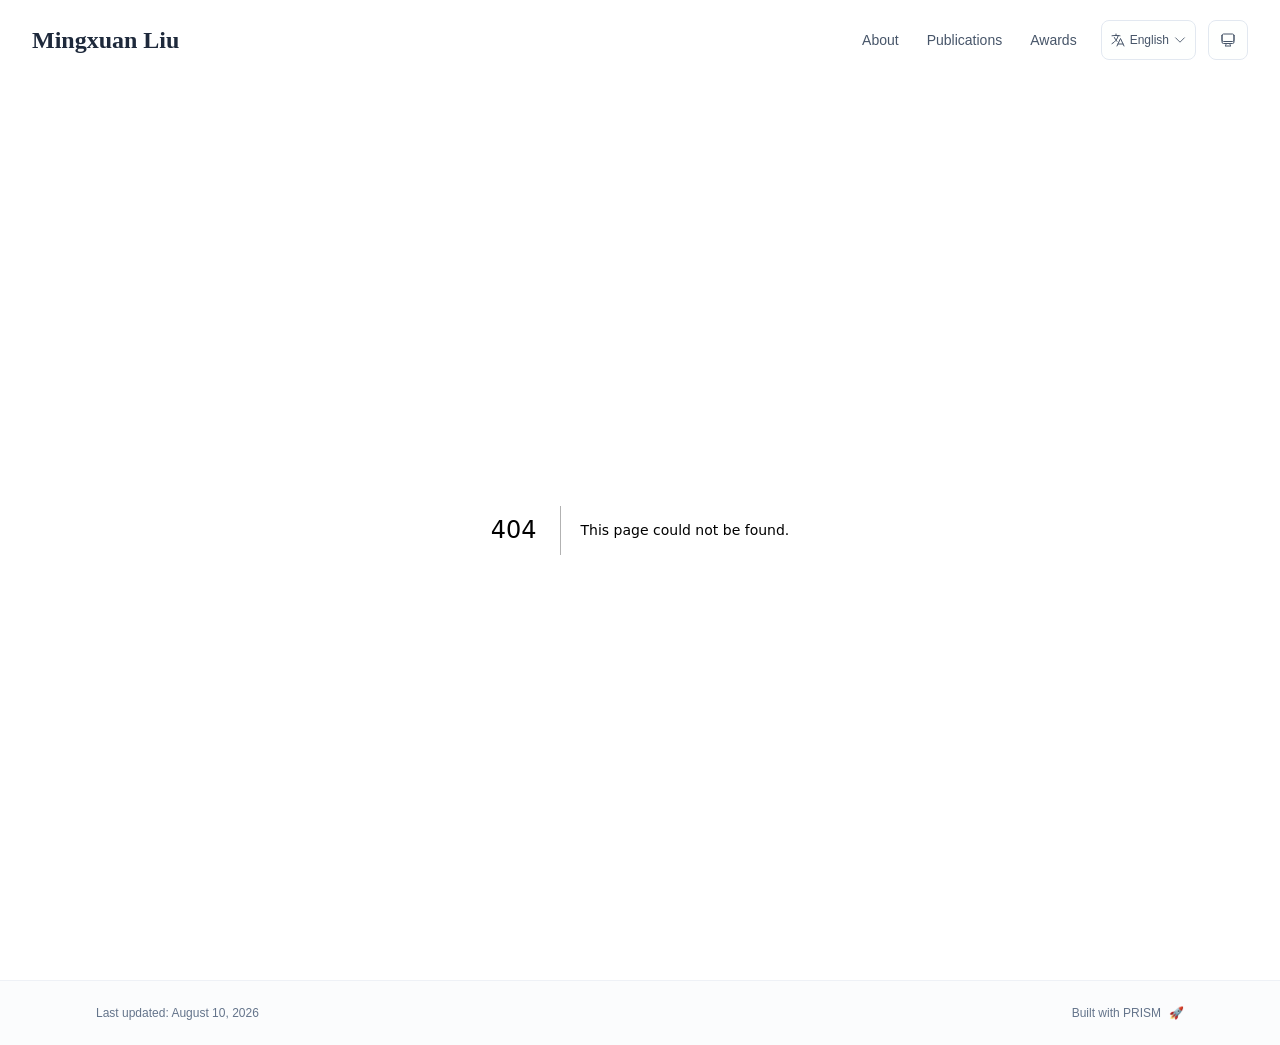
==== 404/index.html @ 42fde7b9 "Refine selected publication dates" ====
<!DOCTYPE html><html lang="en" class="scroll-smooth"><head><meta charSet="utf-8"/><meta name="viewport" content="width=device-width, initial-scale=1"/><link rel="stylesheet" href="/_next/static/css/08f35fa63c8dd630.css" data-precedence="next"/><link rel="preload" as="script" fetchPriority="low" href="/_next/static/chunks/webpack-af78f5c2c11af041.js"/><script src="/_next/static/chunks/4bd1b696-70b6d399998de86a.js" async=""></script><script src="/_next/static/chunks/684-5aaa8290a129f299.js" async=""></script><script src="/_next/static/chunks/main-app-d7116f31b9a9098e.js" async=""></script><script src="/_next/static/chunks/461-a9a5d7b05a71d978.js" async=""></script><script src="/_next/static/chunks/874-6cc630662f3664af.js" async=""></script><script src="/_next/static/chunks/291-e39730cc9327e39b.js" async=""></script><script src="/_next/static/chunks/app/layout-7481d956c9ba28b5.js" async=""></script><meta name="robots" content="noindex"/><title>404: This page could not be found.</title><link rel="icon" href="/favicon.svg" type="image/svg+xml"/><link rel="dns-prefetch" href="https://jialeliu.com"/><link rel="preconnect" href="https://jialeliu.com" crossorigin=""/><link rel="preload" as="font" type="font/woff2" href="https://jialeliu.com/fonts/georgiab.woff2" crossorigin=""/><script>
              try {
                const theme = localStorage.getItem('theme-storage');
                const parsed = theme ? JSON.parse(theme) : null;
                const setting = parsed?.state?.theme || 'system';
                const prefersDark = typeof window !== 'undefined' && window.matchMedia && window.matchMedia('(prefers-color-scheme: dark)').matches;
                const effective = setting === 'dark' ? 'dark' : (setting === 'light' ? 'light' : (prefersDark ? 'dark' : 'light'));
                var root = document.documentElement;
                root.classList.add(effective);
                root.setAttribute('data-theme', effective);
              } catch (e) {
                var root = document.documentElement;
                root.classList.add('light');
                root.setAttribute('data-theme', 'light');
              }
            </script><script>
    try {
      const cfg = {"enabled":true,"locales":["zh","en"],"defaultLocale":"en","mode":"auto","fixedLocale":"en","persist":true,"switcher":true,"labels":{"zh":"中文","en":"English"}};
      const storageKey = 'locale-storage';
      const normalize = (value) => typeof value === 'string' ? value.trim().replace('_', '-').toLowerCase() : '';
      const matchLocale = (candidate) => {
        const normalized = normalize(candidate);
        if (!normalized) return null;
        if (cfg.locales.includes(normalized)) return normalized;
        const language = normalized.split('-')[0];
        if (cfg.locales.includes(language)) return language;
        return null;
      };

      let resolved = null;

      if (cfg.persist) {
        resolved = matchLocale(localStorage.getItem(storageKey));
      }

      if (!resolved) {
        if (cfg.mode === 'fixed') {
          resolved = cfg.fixedLocale;
        } else {
          resolved = matchLocale(navigator.language);
        }
      }

      if (!resolved) {
        resolved = cfg.defaultLocale;
      }

      const root = document.documentElement;
      root.lang = resolved;
      root.setAttribute('data-locale', resolved);

      if (cfg.persist) {
        localStorage.setItem(storageKey, resolved);
      }
    } catch (e) {
      const root = document.documentElement;
      root.lang = 'en';
      root.setAttribute('data-locale', 'en');
    }
  </script><title>Mingxuan Liu</title><meta name="description" content="Personal academic homepage of Mingxuan Liu."/><meta name="author" content="Mingxuan Liu"/><meta name="keywords" content="Mingxuan Liu,Undergraduate,Robotics,Research,Zhejiang Normal University"/><meta name="creator" content="Mingxuan Liu"/><meta name="publisher" content="Mingxuan Liu"/><meta property="og:title" content="Mingxuan Liu"/><meta property="og:description" content="Personal academic homepage of Mingxuan Liu."/><meta property="og:site_name" content="Mingxuan Liu&#x27;s Academic Website"/><meta property="og:locale" content="en_US"/><meta property="og:type" content="website"/><meta name="twitter:card" content="summary"/><meta name="twitter:title" content="Mingxuan Liu"/><meta name="twitter:description" content="Personal academic homepage of Mingxuan Liu."/><link rel="icon" href="/favicon.svg"/><script>document.querySelectorAll('body link[rel="icon"], body link[rel="apple-touch-icon"]').forEach(el => document.head.appendChild(el))</script><script src="/_next/static/chunks/polyfills-42372ed130431b0a.js" noModule=""></script></head><body class="font-sans antialiased"><div style="visibility:hidden"><nav class="fixed top-0 left-0 right-0 z-50" data-headlessui-state=""><div class="transition-all duration-300 ease-out bg-transparent" style="transform:translateY(-100px)"><div class="max-w-7xl mx-auto px-4 sm:px-6 lg:px-8"><div class="flex justify-between items-center h-16 lg:h-20"><div class="flex-shrink-0" tabindex="0"><a class="text-xl lg:text-2xl font-serif font-semibold text-primary hover:text-accent transition-colors duration-200" href="/">Mingxuan Liu</a></div><div class="hidden lg:block"><div class="ml-10 flex items-center space-x-3"><div class="relative flex items-baseline space-x-1"><a data-nav-href="/" class="relative px-3 py-2 text-sm font-medium rounded-lg transition-colors duration-150 text-neutral-600" href="/">About</a><a data-nav-href="/publications" class="relative px-3 py-2 text-sm font-medium rounded-lg transition-colors duration-150 text-neutral-600" href="/publications/">Publications</a><a data-nav-href="/awards" class="relative px-3 py-2 text-sm font-medium rounded-lg transition-colors duration-150 text-neutral-600" href="/awards/">Awards</a></div><div class="flex items-center justify-center w-14 h-10 rounded-lg border border-neutral-200 dark:border-[rgba(148,163,184,0.24)] bg-background dark:bg-neutral-800"><div class="w-6 h-4 rounded bg-neutral-300 animate-pulse"></div></div><div class="flex items-center justify-center w-10 h-10 rounded-lg border border-neutral-200 dark:border-[rgba(148,163,184,0.24)] bg-background dark:bg-neutral-800"><div class="w-4 h-4 rounded-full bg-neutral-300 animate-pulse"></div></div></div></div><div class="lg:hidden flex items-center space-x-2"><div class="flex items-center justify-center w-14 h-10 rounded-lg border border-neutral-200 dark:border-[rgba(148,163,184,0.24)] bg-background dark:bg-neutral-800"><div class="w-6 h-4 rounded bg-neutral-300 animate-pulse"></div></div><div class="flex items-center justify-center w-10 h-10 rounded-lg border border-neutral-200 dark:border-[rgba(148,163,184,0.24)] bg-background dark:bg-neutral-800"><div class="w-4 h-4 rounded-full bg-neutral-300 animate-pulse"></div></div><button class="inline-flex items-center justify-center p-2 rounded-md text-neutral-600 hover:text-primary hover:bg-neutral-100 dark:hover:bg-neutral-800 focus:outline-none focus:ring-2 focus:ring-inset focus:ring-accent transition-colors duration-200" id="headlessui-disclosure-button-«R7pdb»" type="button" aria-expanded="false" data-headlessui-state=""><span class="sr-only">Open main menu</span><div><svg xmlns="http://www.w3.org/2000/svg" fill="none" viewBox="0 0 24 24" stroke-width="1.5" stroke="currentColor" aria-hidden="true" data-slot="icon" class="block h-6 w-6"><path stroke-linecap="round" stroke-linejoin="round" d="M3.75 6.75h16.5M3.75 12h16.5m-16.5 5.25h16.5"></path></svg></div></button></div></div></div></div></nav><main class="min-h-screen pt-16 lg:pt-20"><div style="font-family:system-ui,&quot;Segoe UI&quot;,Roboto,Helvetica,Arial,sans-serif,&quot;Apple Color Emoji&quot;,&quot;Segoe UI Emoji&quot;;height:100vh;text-align:center;display:flex;flex-direction:column;align-items:center;justify-content:center"><div><style>body{color:#000;background:#fff;margin:0}.next-error-h1{border-right:1px solid rgba(0,0,0,.3)}@media (prefers-color-scheme:dark){body{color:#fff;background:#000}.next-error-h1{border-right:1px solid rgba(255,255,255,.3)}}</style><h1 class="next-error-h1" style="display:inline-block;margin:0 20px 0 0;padding:0 23px 0 0;font-size:24px;font-weight:500;vertical-align:top;line-height:49px">404</h1><div style="display:inline-block"><h2 style="font-size:14px;font-weight:400;line-height:49px;margin:0">This page could not be found.</h2></div></div></div><!--$--><!--/$--><!--$--><!--/$--></main><footer class="border-t border-neutral-200/50 bg-neutral-50/50 dark:bg-neutral-900/50 dark:border-neutral-700/50"><div class="max-w-6xl mx-auto px-4 sm:px-6 lg:px-8 py-6"><div class="flex flex-col sm:flex-row justify-between items-center gap-2"><p class="text-xs text-neutral-500">Last updated<!-- -->: <!-- -->August 10, 2026</p><p class="text-xs text-neutral-500 flex items-center"><a href="https://github.com/xyjoey/PRISM" target="_blank" rel="noopener noreferrer">Built with PRISM</a><span class="ml-2">🚀</span></p></div></div></footer></div><script src="/_next/static/chunks/webpack-af78f5c2c11af041.js" async=""></script><script>(self.__next_f=self.__next_f||[]).push([0])</script><script>self.__next_f.push([1,"1:\"$Sreact.fragment\"\n3:I[3719,[\"461\",\"static/chunks/461-a9a5d7b05a71d978.js\",\"874\",\"static/chunks/874-6cc630662f3664af.js\",\"291\",\"static/chunks/291-e39730cc9327e39b.js\",\"177\",\"static/chunks/app/layout-7481d956c9ba28b5.js\"],\"ThemeProvider\"]\n4:I[310,[\"461\",\"static/chunks/461-a9a5d7b05a71d978.js\",\"874\",\"static/chunks/874-6cc630662f3664af.js\",\"291\",\"static/chunks/291-e39730cc9327e39b.js\",\"177\",\"static/chunks/app/layout-7481d956c9ba28b5.js\"],\"LocaleProvider\"]\n5:I[4574,[\"461\",\"static/chunks/461-a9a5d7b05a71d978.js\",\"874\",\"static/chunks/874-6cc630662f3664af.js\",\"291\",\"static/chunks/291-e39730cc9327e39b.js\",\"177\",\"static/chunks/app/layout-7481d956c9ba28b5.js\"],\"default\"]\n6:I[7555,[],\"\"]\n7:I[1295,[],\"\"]\n8:I[2548,[\"461\",\"static/chunks/461-a9a5d7b05a71d978.js\",\"874\",\"static/chunks/874-6cc630662f3664af.js\",\"291\",\"static/chunks/291-e39730cc9327e39b.js\",\"177\",\"static/chunks/app/layout-7481d956c9ba28b5.js\"],\"default\"]\n9:I[9665,[],\"MetadataBoundary\"]\nb:I[9665,[],\"OutletBoundary\"]\ne:I[4911,[],\"AsyncMetadataOutlet\"]\n10:I[9665,[],\"ViewportBoundary\"]\n12:I[6614,[],\"\"]\n:HL[\"/_next/static/css/08f35fa63c8dd630.css\",\"style\"]\n2:T590,\n    try {\n      const cfg = {\"enabled\":true,\"locales\":[\"zh\",\"en\"],\"defaultLocale\":\"en\",\"mode\":\"auto\",\"fixedLocale\":\"en\",\"persist\":true,\"switcher\":true,\"labels\":{\"zh\":\"中文\",\"en\":\"English\"}};\n      const storageKey = 'locale-storage';\n      const normalize = (value) =\u003e typeof value === 'string' ? value.trim().replace('_', '-').toLowerCase() : '';\n      const matchLocale = (candidate) =\u003e {\n        const normalized = normalize(candidate);\n        if (!normalized) return null;\n        if (cfg.locales.includes(normalized)) return normalized;\n        const language = normalized.split('-')[0];\n        if (cfg.locales.includes(language)) return language;\n        return null;\n      };\n\n      let resolved = null;\n\n      if (cfg.persist) {\n        resolved = matchLocale(localStorage.getItem(storageKey));\n      }\n\n      if (!resolved) {\n        if (cfg.mode === 'fixed') {\n          resolved = cfg.fixedLocale;\n        }"])</script><script>self.__next_f.push([1," else {\n          resolved = matchLocale(navigator.language);\n        }\n      }\n\n      if (!resolved) {\n        resolved = cfg.defaultLocale;\n      }\n\n      const root = document.documentElement;\n      root.lang = resolved;\n      root.setAttribute('data-locale', resolved);\n\n      if (cfg.persist) {\n        localStorage.setItem(storageKey, resolved);\n      }\n    } catch (e) {\n      const root = document.documentElement;\n      root.lang = 'en';\n      root.setAttribute('data-locale', 'en');\n    }\n  "])</script><script>self.__next_f.push([1,"0:{\"P\":null,\"b\":\"MAxUgCPkG2vwRhtcfDXqU\",\"p\":\"\",\"c\":[\"\",\"_not-found\",\"\"],\"i\":false,\"f\":[[[\"\",{\"children\":[\"/_not-found\",{\"children\":[\"__PAGE__\",{}]}]},\"$undefined\",\"$undefined\",true],[\"\",[\"$\",\"$1\",\"c\",{\"children\":[[[\"$\",\"link\",\"0\",{\"rel\":\"stylesheet\",\"href\":\"/_next/static/css/08f35fa63c8dd630.css\",\"precedence\":\"next\",\"crossOrigin\":\"$undefined\",\"nonce\":\"$undefined\"}]],[\"$\",\"html\",null,{\"lang\":\"en\",\"className\":\"scroll-smooth\",\"suppressHydrationWarning\":true,\"children\":[[\"$\",\"head\",null,{\"children\":[[\"$\",\"link\",null,{\"rel\":\"icon\",\"href\":\"/favicon.svg\",\"type\":\"image/svg+xml\"}],[\"$\",\"link\",null,{\"rel\":\"dns-prefetch\",\"href\":\"https://jialeliu.com\"}],[\"$\",\"link\",null,{\"rel\":\"preconnect\",\"href\":\"https://jialeliu.com\",\"crossOrigin\":\"\"}],[\"$\",\"link\",null,{\"rel\":\"preload\",\"as\":\"font\",\"type\":\"font/woff2\",\"href\":\"https://jialeliu.com/fonts/georgiab.woff2\",\"crossOrigin\":\"\"}],[\"$\",\"script\",null,{\"dangerouslySetInnerHTML\":{\"__html\":\"\\n              try {\\n                const theme = localStorage.getItem('theme-storage');\\n                const parsed = theme ? JSON.parse(theme) : null;\\n                const setting = parsed?.state?.theme || 'system';\\n                const prefersDark = typeof window !== 'undefined' \u0026\u0026 window.matchMedia \u0026\u0026 window.matchMedia('(prefers-color-scheme: dark)').matches;\\n                const effective = setting === 'dark' ? 'dark' : (setting === 'light' ? 'light' : (prefersDark ? 'dark' : 'light'));\\n                var root = document.documentElement;\\n                root.classList.add(effective);\\n                root.setAttribute('data-theme', effective);\\n              } catch (e) {\\n                var root = document.documentElement;\\n                root.classList.add('light');\\n                root.setAttribute('data-theme', 'light');\\n              }\\n            \"}}],[\"$\",\"script\",null,{\"dangerouslySetInnerHTML\":{\"__html\":\"$2\"}}]]}],[\"$\",\"body\",null,{\"className\":\"font-sans antialiased\",\"children\":[\"$\",\"$L3\",null,{\"children\":[\"$\",\"$L4\",null,{\"config\":{\"enabled\":true,\"locales\":[\"zh\",\"en\"],\"defaultLocale\":\"en\",\"mode\":\"auto\",\"fixedLocale\":\"en\",\"persist\":true,\"switcher\":true,\"labels\":{\"zh\":\"中文\",\"en\":\"English\"}},\"children\":[[\"$\",\"$L5\",null,{\"items\":[{\"title\":\"About\",\"type\":\"page\",\"target\":\"about\",\"href\":\"/\"},{\"title\":\"Publications\",\"type\":\"page\",\"target\":\"publications\",\"href\":\"/publications\"},{\"title\":\"Awards\",\"type\":\"page\",\"target\":\"awards\",\"href\":\"/awards\"}],\"siteTitle\":\"Mingxuan Liu\",\"enableOnePageMode\":false,\"i18n\":\"$0:f:0:1:1:props:children:1:props:children:1:props:children:props:children:props:config\",\"itemsByLocale\":{\"zh\":[{\"title\":\"关于我\",\"type\":\"page\",\"target\":\"about\",\"href\":\"/\"},{\"title\":\"论文\",\"type\":\"page\",\"target\":\"publications\",\"href\":\"/publications\"},{\"title\":\"奖项\",\"type\":\"page\",\"target\":\"awards\",\"href\":\"/awards\"}],\"en\":[{\"title\":\"About\",\"type\":\"page\",\"target\":\"about\",\"href\":\"/\"},{\"title\":\"Publications\",\"type\":\"page\",\"target\":\"publications\",\"href\":\"/publications\"},{\"title\":\"Awards\",\"type\":\"page\",\"target\":\"awards\",\"href\":\"/awards\"}]},\"siteTitleByLocale\":{\"zh\":\"刘铭轩\",\"en\":\"Mingxuan Liu\"}}],[\"$\",\"main\",null,{\"className\":\"min-h-screen pt-16 lg:pt-20\",\"children\":[\"$\",\"$L6\",null,{\"parallelRouterKey\":\"children\",\"error\":\"$undefined\",\"errorStyles\":\"$undefined\",\"errorScripts\":\"$undefined\",\"template\":[\"$\",\"$L7\",null,{}],\"templateStyles\":\"$undefined\",\"templateScripts\":\"$undefined\",\"notFound\":[[[\"$\",\"title\",null,{\"children\":\"404: This page could not be found.\"}],[\"$\",\"div\",null,{\"style\":{\"fontFamily\":\"system-ui,\\\"Segoe UI\\\",Roboto,Helvetica,Arial,sans-serif,\\\"Apple Color Emoji\\\",\\\"Segoe UI Emoji\\\"\",\"height\":\"100vh\",\"textAlign\":\"center\",\"display\":\"flex\",\"flexDirection\":\"column\",\"alignItems\":\"center\",\"justifyContent\":\"center\"},\"children\":[\"$\",\"div\",null,{\"children\":[[\"$\",\"style\",null,{\"dangerouslySetInnerHTML\":{\"__html\":\"body{color:#000;background:#fff;margin:0}.next-error-h1{border-right:1px solid rgba(0,0,0,.3)}@media (prefers-color-scheme:dark){body{color:#fff;background:#000}.next-error-h1{border-right:1px solid rgba(255,255,255,.3)}}\"}}],[\"$\",\"h1\",null,{\"className\":\"next-error-h1\",\"style\":{\"display\":\"inline-block\",\"margin\":\"0 20px 0 0\",\"padding\":\"0 23px 0 0\",\"fontSize\":24,\"fontWeight\":500,\"verticalAlign\":\"top\",\"lineHeight\":\"49px\"},\"children\":404}],[\"$\",\"div\",null,{\"style\":{\"display\":\"inline-block\"},\"children\":[\"$\",\"h2\",null,{\"style\":{\"fontSize\":14,\"fontWeight\":400,\"lineHeight\":\"49px\",\"margin\":0},\"children\":\"This page could not be found.\"}]}]]}]}]],[]],\"forbidden\":\"$undefined\",\"unauthorized\":\"$undefined\"}]}],[\"$\",\"$L8\",null,{\"lastUpdated\":\"August 10, 2026\",\"lastUpdatedByLocale\":{\"zh\":\"2026年8月10日\",\"en\":\"August 10, 2026\"},\"defaultLocale\":\"en\"}]]}]}]}]]}]]}],{\"children\":[\"/_not-found\",[\"$\",\"$1\",\"c\",{\"children\":[null,[\"$\",\"$L6\",null,{\"parallelRouterKey\":\"children\",\"error\":\"$undefined\",\"errorStyles\":\"$undefined\",\"errorScripts\":\"$undefined\",\"template\":[\"$\",\"$L7\",null,{}],\"templateStyles\":\"$undefined\",\"templateScripts\":\"$undefined\",\"notFound\":\"$undefined\",\"forbidden\":\"$undefined\",\"unauthorized\":\"$undefined\"}]]}],{\"children\":[\"__PAGE__\",[\"$\",\"$1\",\"c\",{\"children\":[[[\"$\",\"title\",null,{\"children\":\"404: This page could not be found.\"}],[\"$\",\"div\",null,{\"style\":\"$0:f:0:1:1:props:children:1:props:children:1:props:children:props:children:props:children:1:props:children:props:notFound:0:1:props:style\",\"children\":[\"$\",\"div\",null,{\"children\":[[\"$\",\"style\",null,{\"dangerouslySetInnerHTML\":{\"__html\":\"body{color:#000;background:#fff;margin:0}.next-error-h1{border-right:1px solid rgba(0,0,0,.3)}@media (prefers-color-scheme:dark){body{color:#fff;background:#000}.next-error-h1{border-right:1px solid rgba(255,255,255,.3)}}\"}}],[\"$\",\"h1\",null,{\"className\":\"next-error-h1\",\"style\":\"$0:f:0:1:1:props:children:1:props:children:1:props:children:props:children:props:children:1:props:children:props:notFound:0:1:props:children:props:children:1:props:style\",\"children\":404}],[\"$\",\"div\",null,{\"style\":\"$0:f:0:1:1:props:children:1:props:children:1:props:children:props:children:props:children:1:props:children:props:notFound:0:1:props:children:props:children:2:props:style\",\"children\":[\"$\",\"h2\",null,{\"style\":\"$0:f:0:1:1:props:children:1:props:children:1:props:children:props:children:props:children:1:props:children:props:notFound:0:1:props:children:props:children:2:props:children:props:style\",\"children\":\"This page could not be found.\"}]}]]}]}]],[\"$\",\"$L9\",null,{\"children\":\"$La\"}],null,[\"$\",\"$Lb\",null,{\"children\":[\"$Lc\",\"$Ld\",[\"$\",\"$Le\",null,{\"promise\":\"$@f\"}]]}]]}],{},null,false]},null,false]},null,false],[\"$\",\"$1\",\"h\",{\"children\":[[\"$\",\"meta\",null,{\"name\":\"robots\",\"content\":\"noindex\"}],[\"$\",\"$1\",\"4JYt5AILRlTGgVULa08CL\",{\"children\":[[\"$\",\"$L10\",null,{\"children\":\"$L11\"}],null]}],null]}],false]],\"m\":\"$undefined\",\"G\":[\"$12\",\"$undefined\"],\"s\":false,\"S\":true}\n"])</script><script>self.__next_f.push([1,"13:\"$Sreact.suspense\"\n14:I[4911,[],\"AsyncMetadata\"]\na:[\"$\",\"$13\",null,{\"fallback\":null,\"children\":[\"$\",\"$L14\",null,{\"promise\":\"$@15\"}]}]\n"])</script><script>self.__next_f.push([1,"d:null\n"])</script><script>self.__next_f.push([1,"11:[[\"$\",\"meta\",\"0\",{\"charSet\":\"utf-8\"}],[\"$\",\"meta\",\"1\",{\"name\":\"viewport\",\"content\":\"width=device-width, initial-scale=1\"}]]\nc:null\n"])</script><script>self.__next_f.push([1,"15:{\"metadata\":[[\"$\",\"title\",\"0\",{\"children\":\"Mingxuan Liu\"}],[\"$\",\"meta\",\"1\",{\"name\":\"description\",\"content\":\"Personal academic homepage of Mingxuan Liu.\"}],[\"$\",\"meta\",\"2\",{\"name\":\"author\",\"content\":\"Mingxuan Liu\"}],[\"$\",\"meta\",\"3\",{\"name\":\"keywords\",\"content\":\"Mingxuan Liu,Undergraduate,Robotics,Research,Zhejiang Normal University\"}],[\"$\",\"meta\",\"4\",{\"name\":\"creator\",\"content\":\"Mingxuan Liu\"}],[\"$\",\"meta\",\"5\",{\"name\":\"publisher\",\"content\":\"Mingxuan Liu\"}],[\"$\",\"meta\",\"6\",{\"property\":\"og:title\",\"content\":\"Mingxuan Liu\"}],[\"$\",\"meta\",\"7\",{\"property\":\"og:description\",\"content\":\"Personal academic homepage of Mingxuan Liu.\"}],[\"$\",\"meta\",\"8\",{\"property\":\"og:site_name\",\"content\":\"Mingxuan Liu's Academic Website\"}],[\"$\",\"meta\",\"9\",{\"property\":\"og:locale\",\"content\":\"en_US\"}],[\"$\",\"meta\",\"10\",{\"property\":\"og:type\",\"content\":\"website\"}],[\"$\",\"meta\",\"11\",{\"name\":\"twitter:card\",\"content\":\"summary\"}],[\"$\",\"meta\",\"12\",{\"name\":\"twitter:title\",\"content\":\"Mingxuan Liu\"}],[\"$\",\"meta\",\"13\",{\"name\":\"twitter:description\",\"content\":\"Personal academic homepage of Mingxuan Liu.\"}],[\"$\",\"link\",\"14\",{\"rel\":\"icon\",\"href\":\"/favicon.svg\"}]],\"error\":null,\"digest\":\"$undefined\"}\nf:{\"metadata\":\"$15:metadata\",\"error\":null,\"digest\":\"$undefined\"}\n"])</script></body></html>
---- _next/static/css/08f35fa63c8dd630.css ----
/*! tailwindcss v4.1.10 | MIT License | https://tailwindcss.com */@layer properties{@supports (((-webkit-hyphens:none)) and (not (margin-trim:inline))) or ((-moz-orient:inline) and (not (color:rgb(from red r g b)))){*,::backdrop,:after,:before{--tw-translate-x:0;--tw-translate-y:0;--tw-translate-z:0;--tw-rotate-x:initial;--tw-rotate-y:initial;--tw-rotate-z:initial;--tw-skew-x:initial;--tw-skew-y:initial;--tw-space-y-reverse:0;--tw-space-x-reverse:0;--tw-border-style:solid;--tw-leading:initial;--tw-font-weight:initial;--tw-shadow:0 0 #0000;--tw-shadow-color:initial;--tw-shadow-alpha:100%;--tw-inset-shadow:0 0 #0000;--tw-inset-shadow-color:initial;--tw-inset-shadow-alpha:100%;--tw-ring-color:initial;--tw-ring-shadow:0 0 #0000;--tw-inset-ring-color:initial;--tw-inset-ring-shadow:0 0 #0000;--tw-ring-inset:initial;--tw-ring-offset-width:0px;--tw-ring-offset-color:#fff;--tw-ring-offset-shadow:0 0 #0000;--tw-blur:initial;--tw-brightness:initial;--tw-contrast:initial;--tw-grayscale:initial;--tw-hue-rotate:initial;--tw-invert:initial;--tw-opacity:initial;--tw-saturate:initial;--tw-sepia:initial;--tw-drop-shadow:initial;--tw-drop-shadow-color:initial;--tw-drop-shadow-alpha:100%;--tw-drop-shadow-size:initial;--tw-backdrop-blur:initial;--tw-backdrop-brightness:initial;--tw-backdrop-contrast:initial;--tw-backdrop-grayscale:initial;--tw-backdrop-hue-rotate:initial;--tw-backdrop-invert:initial;--tw-backdrop-opacity:initial;--tw-backdrop-saturate:initial;--tw-backdrop-sepia:initial;--tw-duration:initial;--tw-ease:initial;--tw-scale-x:1;--tw-scale-y:1;--tw-scale-z:1}}}@layer theme{:host,:root{--font-sans:"Inter",-apple-system,BlinkMacSystemFont,"Segoe UI",Roboto,sans-serif;--color-red-50:oklch(97.1% .013 17.38);--color-red-400:oklch(70.4% .191 22.216);--color-red-600:oklch(57.7% .245 27.325);--color-red-900:oklch(39.6% .141 25.723);--color-white:#fff;--spacing:.25rem;--container-2xl:42rem;--container-3xl:48rem;--container-4xl:56rem;--container-6xl:72rem;--container-7xl:80rem;--text-xs:.75rem;--text-xs--line-height:calc(1/.75);--text-sm:.875rem;--text-sm--line-height:calc(1.25/.875);--text-base:1rem;--text-base--line-height:calc(1.5/1);--text-lg:1.125rem;--text-lg--line-height:calc(1.75/1.125);--text-xl:1.25rem;--text-xl--line-height:calc(1.75/1.25);--text-2xl:1.5rem;--text-2xl--line-height:calc(2/1.5);--text-3xl:1.875rem;--text-3xl--line-height:calc(2.25/1.875);--text-4xl:2.25rem;--text-4xl--line-height:calc(2.5/2.25);--font-weight-medium:500;--font-weight-semibold:600;--font-weight-bold:700;--leading-tight:1.25;--leading-relaxed:1.625;--radius-md:.375rem;--radius-lg:.5rem;--radius-xl:.75rem;--radius-2xl:1rem;--ease-out:cubic-bezier(0,0,.2,1);--animate-pulse:pulse 2s cubic-bezier(.4,0,.6,1)infinite;--blur-xl:24px;--aspect-video:16/9;--default-transition-duration:.15s;--default-transition-timing-function:cubic-bezier(.4,0,.2,1);--default-font-family:"Inter",-apple-system,BlinkMacSystemFont,"Segoe UI",Roboto,sans-serif;--default-mono-font-family:"SF Mono",Monaco,"Cascadia Code","Roboto Mono",Consolas,"Courier New",monospace;--line-height-normal:1.5;--shadow-glass:0 8px 32px 0 #1f26875e}}@layer base{*,::backdrop,:after,:before{box-sizing:border-box;border:0 solid;margin:0;padding:0}::file-selector-button{box-sizing:border-box;border:0 solid;margin:0;padding:0}:host,html{-webkit-text-size-adjust:100%;tab-size:4;line-height:1.5;font-family:var(--default-font-family,ui-sans-serif,system-ui,sans-serif,"Apple Color Emoji","Segoe UI Emoji","Segoe UI Symbol","Noto Color Emoji");font-feature-settings:var(--default-font-feature-settings,normal);font-variation-settings:var(--default-font-variation-settings,normal);-webkit-tap-highlight-color:transparent}hr{height:0;color:inherit;border-top-width:1px}abbr:where([title]){-webkit-text-decoration:underline dotted;text-decoration:underline dotted}h1,h2,h3,h4,h5,h6{font-size:inherit;font-weight:inherit}a{color:inherit;-webkit-text-decoration:inherit;text-decoration:inherit}b,strong{font-weight:bolder}code,kbd,pre,samp{font-family:var(--default-mono-font-family,ui-monospace,SFMono-Regular,Menlo,Monaco,Consolas,"Liberation Mono","Courier New",monospace);font-feature-settings:var(--default-mono-font-feature-settings,normal);font-variation-settings:var(--default-mono-font-variation-settings,normal);font-size:1em}small{font-size:80%}sub,sup{vertical-align:baseline;font-size:75%;line-height:0;position:relative}sub{bottom:-.25em}sup{top:-.5em}table{text-indent:0;border-color:inherit;border-collapse:collapse}:-moz-focusring{outline:auto}progress{vertical-align:baseline}summary{display:list-item}menu,ol,ul{list-style:none}audio,canvas,embed,iframe,img,object,svg,video{vertical-align:middle;display:block}img,video{max-width:100%;height:auto}button,input,optgroup,select,textarea{font:inherit;font-feature-settings:inherit;font-variation-settings:inherit;letter-spacing:inherit;color:inherit;opacity:1;background-color:#0000;border-radius:0}::file-selector-button{font:inherit;font-feature-settings:inherit;font-variation-settings:inherit;letter-spacing:inherit;color:inherit;opacity:1;background-color:#0000;border-radius:0}:where(select:is([multiple],[size])) optgroup{font-weight:bolder}:where(select:is([multiple],[size])) optgroup option{padding-inline-start:20px}::file-selector-button{margin-inline-end:4px}::placeholder{opacity:1}@supports (not ((-webkit-appearance:-apple-pay-button))) or (contain-intrinsic-size:1px){::placeholder{color:currentColor}@supports (color:color-mix(in lab,red,red)){::placeholder{color:color-mix(in oklab,currentcolor 50%,transparent)}}}textarea{resize:vertical}::-webkit-search-decoration{-webkit-appearance:none}::-webkit-date-and-time-value{min-height:1lh;text-align:inherit}::-webkit-datetime-edit{display:inline-flex}::-webkit-datetime-edit-fields-wrapper{padding:0}::-webkit-datetime-edit,::-webkit-datetime-edit-year-field{padding-block:0}::-webkit-datetime-edit-day-field,::-webkit-datetime-edit-month-field{padding-block:0}::-webkit-datetime-edit-hour-field,::-webkit-datetime-edit-minute-field{padding-block:0}::-webkit-datetime-edit-millisecond-field,::-webkit-datetime-edit-second-field{padding-block:0}::-webkit-datetime-edit-meridiem-field{padding-block:0}:-moz-ui-invalid{box-shadow:none}button,input:where([type=button],[type=reset],[type=submit]){appearance:button}::file-selector-button{appearance:button}::-webkit-inner-spin-button,::-webkit-outer-spin-button{height:auto}[hidden]:where(:not([hidden=until-found])){display:none!important}}@layer components;@layer utilities{.pointer-events-none{pointer-events:none}.sr-only{clip:rect(0,0,0,0);white-space:nowrap;border-width:0;width:1px;height:1px;margin:-1px;padding:0;overflow:hidden}.absolute,.sr-only{position:absolute}.fixed{position:fixed}.relative{position:relative}.static{position:static}.sticky{position:sticky}.inset-0{inset:calc(var(--spacing)*0)}.top-0{top:calc(var(--spacing)*0)}.top-1\/2{top:50%}.top-2{top:calc(var(--spacing)*2)}.top-8{top:calc(var(--spacing)*8)}.top-full{top:100%}.right-0{right:calc(var(--spacing)*0)}.right-2{right:calc(var(--spacing)*2)}.left-0{left:calc(var(--spacing)*0)}.left-1\/2{left:50%}.left-3{left:calc(var(--spacing)*3)}.z-10{z-index:10}.z-20{z-index:20}.z-40{z-index:40}.z-50{z-index:50}.container{width:100%}@media (min-width:40rem){.container{max-width:40rem}}@media (min-width:48rem){.container{max-width:48rem}}@media (min-width:64rem){.container{max-width:64rem}}@media (min-width:80rem){.container{max-width:80rem}}@media (min-width:96rem){.container{max-width:96rem}}.mx-auto{margin-inline:auto}.my-4{margin-block:calc(var(--spacing)*4)}.mt-1{margin-top:calc(var(--spacing)*1)}.mt-2{margin-top:calc(var(--spacing)*2)}.mt-4{margin-top:calc(var(--spacing)*4)}.mt-6{margin-top:calc(var(--spacing)*6)}.mt-8{margin-top:calc(var(--spacing)*8)}.mt-auto{margin-top:auto}.mr-1{margin-right:calc(var(--spacing)*1)}.mr-1\.5{margin-right:calc(var(--spacing)*1.5)}.mr-2{margin-right:calc(var(--spacing)*2)}.mb-1{margin-bottom:calc(var(--spacing)*1)}.mb-2{margin-bottom:calc(var(--spacing)*2)}.mb-3{margin-bottom:calc(var(--spacing)*3)}.mb-4{margin-bottom:calc(var(--spacing)*4)}.mb-6{margin-bottom:calc(var(--spacing)*6)}.mb-8{margin-bottom:calc(var(--spacing)*8)}.ml-0{margin-left:calc(var(--spacing)*0)}.ml-2{margin-left:calc(var(--spacing)*2)}.ml-4{margin-left:calc(var(--spacing)*4)}.ml-10{margin-left:calc(var(--spacing)*10)}.block{display:block}.contents{display:contents}.flex{display:flex}.grid{display:grid}.hidden{display:none}.inline-flex{display:inline-flex}.aspect-video{aspect-ratio:var(--aspect-video)}.h-0{height:calc(var(--spacing)*0)}.h-2\.5{height:calc(var(--spacing)*2.5)}.h-3{height:calc(var(--spacing)*3)}.h-3\.5{height:calc(var(--spacing)*3.5)}.h-4{height:calc(var(--spacing)*4)}.h-5{height:calc(var(--spacing)*5)}.h-6{height:calc(var(--spacing)*6)}.h-10{height:calc(var(--spacing)*10)}.h-16{height:calc(var(--spacing)*16)}.h-64{height:calc(var(--spacing)*64)}.h-full{height:100%}.min-h-screen{min-height:100vh}.w-0{width:calc(var(--spacing)*0)}.w-2\.5{width:calc(var(--spacing)*2.5)}.w-3{width:calc(var(--spacing)*3)}.w-3\.5{width:calc(var(--spacing)*3.5)}.w-4{width:calc(var(--spacing)*4)}.w-5{width:calc(var(--spacing)*5)}.w-6{width:calc(var(--spacing)*6)}.w-10{width:calc(var(--spacing)*10)}.w-14{width:calc(var(--spacing)*14)}.w-16{width:calc(var(--spacing)*16)}.w-32{width:calc(var(--spacing)*32)}.w-36{width:calc(var(--spacing)*36)}.w-90{width:calc(var(--spacing)*90)}.w-full{width:100%}.max-w-2xl{max-width:var(--container-2xl)}.max-w-3xl{max-width:var(--container-3xl)}.max-w-4xl{max-width:var(--container-4xl)}.max-w-6xl{max-width:var(--container-6xl)}.max-w-7xl{max-width:var(--container-7xl)}.max-w-\[calc\(100vw-2rem\)\]{max-width:calc(100vw - 2rem)}.flex-shrink-0{flex-shrink:0}.flex-grow{flex-grow:1}.-translate-x-1\/2{--tw-translate-x:calc(calc(1/2*100%)*-1)}.-translate-x-1\/2,.-translate-y-1\/2{translate:var(--tw-translate-x)var(--tw-translate-y)}.-translate-y-1\/2{--tw-translate-y:calc(calc(1/2*100%)*-1)}.-translate-y-full{--tw-translate-y:-100%;translate:var(--tw-translate-x)var(--tw-translate-y)}.transform{transform:var(--tw-rotate-x,)var(--tw-rotate-y,)var(--tw-rotate-z,)var(--tw-skew-x,)var(--tw-skew-y,)}.animate-pulse{animation:var(--animate-pulse)}.cursor-pointer{cursor:pointer}.resize{resize:both}.scroll-mt-24{scroll-margin-top:calc(var(--spacing)*24)}.list-inside{list-style-position:inside}.list-decimal{list-style-type:decimal}.list-disc{list-style-type:disc}.grid-cols-1{grid-template-columns:repeat(1,minmax(0,1fr))}.flex-col{flex-direction:column}.flex-wrap{flex-wrap:wrap}.items-baseline{align-items:baseline}.items-center{align-items:center}.items-start{align-items:flex-start}.justify-between{justify-content:space-between}.justify-center{justify-content:center}.gap-1{gap:calc(var(--spacing)*1)}.gap-2{gap:calc(var(--spacing)*2)}.gap-3{gap:calc(var(--spacing)*3)}.gap-4{gap:calc(var(--spacing)*4)}.gap-6{gap:calc(var(--spacing)*6)}.gap-12{gap:calc(var(--spacing)*12)}:where(.space-y-1>:not(:last-child)){--tw-space-y-reverse:0;margin-block-start:calc(calc(var(--spacing)*1)*var(--tw-space-y-reverse));margin-block-end:calc(calc(var(--spacing)*1)*calc(1 - var(--tw-space-y-reverse)))}:where(.space-y-2>:not(:last-child)){--tw-space-y-reverse:0;margin-block-start:calc(calc(var(--spacing)*2)*var(--tw-space-y-reverse));margin-block-end:calc(calc(var(--spacing)*2)*calc(1 - var(--tw-space-y-reverse)))}:where(.space-y-3>:not(:last-child)){--tw-space-y-reverse:0;margin-block-start:calc(calc(var(--spacing)*3)*var(--tw-space-y-reverse));margin-block-end:calc(calc(var(--spacing)*3)*calc(1 - var(--tw-space-y-reverse)))}:where(.space-y-4>:not(:last-child)){--tw-space-y-reverse:0;margin-block-start:calc(calc(var(--spacing)*4)*var(--tw-space-y-reverse));margin-block-end:calc(calc(var(--spacing)*4)*calc(1 - var(--tw-space-y-reverse)))}:where(.space-y-6>:not(:last-child)){--tw-space-y-reverse:0;margin-block-start:calc(calc(var(--spacing)*6)*var(--tw-space-y-reverse));margin-block-end:calc(calc(var(--spacing)*6)*calc(1 - var(--tw-space-y-reverse)))}:where(.space-y-8>:not(:last-child)){--tw-space-y-reverse:0;margin-block-start:calc(calc(var(--spacing)*8)*var(--tw-space-y-reverse));margin-block-end:calc(calc(var(--spacing)*8)*calc(1 - var(--tw-space-y-reverse)))}:where(.space-x-0\.5>:not(:last-child)){--tw-space-x-reverse:0;margin-inline-start:calc(calc(var(--spacing)*.5)*var(--tw-space-x-reverse));margin-inline-end:calc(calc(var(--spacing)*.5)*calc(1 - var(--tw-space-x-reverse)))}:where(.space-x-1>:not(:last-child)){--tw-space-x-reverse:0;margin-inline-start:calc(calc(var(--spacing)*1)*var(--tw-space-x-reverse));margin-inline-end:calc(calc(var(--spacing)*1)*calc(1 - var(--tw-space-x-reverse)))}:where(.space-x-2>:not(:last-child)){--tw-space-x-reverse:0;margin-inline-start:calc(calc(var(--spacing)*2)*var(--tw-space-x-reverse));margin-inline-end:calc(calc(var(--spacing)*2)*calc(1 - var(--tw-space-x-reverse)))}:where(.space-x-3>:not(:last-child)){--tw-space-x-reverse:0;margin-inline-start:calc(calc(var(--spacing)*3)*var(--tw-space-x-reverse));margin-inline-end:calc(calc(var(--spacing)*3)*calc(1 - var(--tw-space-x-reverse)))}.overflow-hidden{overflow:hidden}.overflow-x-auto{overflow-x:auto}.scroll-smooth{scroll-behavior:smooth}.rounded{border-radius:.25rem}.rounded-2xl{border-radius:var(--radius-2xl)}.rounded-full{border-radius:3.40282e+38px}.rounded-lg{border-radius:var(--radius-lg)}.rounded-md{border-radius:var(--radius-md)}.rounded-xl{border-radius:var(--radius-xl)}.border{border-style:var(--tw-border-style);border-width:1px}.border-t{border-top-style:var(--tw-border-style);border-top-width:1px}.border-t-4{border-top-style:var(--tw-border-style);border-top-width:4px}.border-r-4{border-right-style:var(--tw-border-style);border-right-width:4px}.border-b{border-bottom-style:var(--tw-border-style);border-bottom-width:1px}.border-l-4{border-left-style:var(--tw-border-style);border-left-width:4px}.border-accent,.border-accent\/50{border-color:var(--accent)}@supports (color:color-mix(in lab,red,red)){.border-accent\/50{border-color:color-mix(in oklab,var(--accent)50%,transparent)}}.border-neutral-100{border-color:var(--neutral-100)}.border-neutral-200,.border-neutral-200\/50{border-color:var(--neutral-200)}@supports (color:color-mix(in lab,red,red)){.border-neutral-200\/50{border-color:color-mix(in oklab,var(--neutral-200)50%,transparent)}}.border-transparent{border-color:#0000}.border-t-accent{border-top-color:var(--accent)}.border-t-neutral-800{border-top-color:var(--neutral-800)}.bg-accent,.bg-accent\/10{background-color:var(--accent)}@supports (color:color-mix(in lab,red,red)){.bg-accent\/10{background-color:color-mix(in oklab,var(--accent)10%,transparent)}}.bg-accent\/\[0\.07\]{background-color:var(--accent)}@supports (color:color-mix(in lab,red,red)){.bg-accent\/\[0\.07\]{background-color:color-mix(in oklab,var(--accent)7%,transparent)}}.bg-background,.bg-background\/80{background-color:var(--background)}@supports (color:color-mix(in lab,red,red)){.bg-background\/80{background-color:color-mix(in oklab,var(--background)80%,transparent)}}.bg-background\/95{background-color:var(--background)}@supports (color:color-mix(in lab,red,red)){.bg-background\/95{background-color:color-mix(in oklab,var(--background)95%,transparent)}}.bg-neutral-50,.bg-neutral-50\/50{background-color:var(--neutral-50)}@supports (color:color-mix(in lab,red,red)){.bg-neutral-50\/50{background-color:color-mix(in oklab,var(--neutral-50)50%,transparent)}}.bg-neutral-100{background-color:var(--neutral-100)}.bg-neutral-300{background-color:var(--neutral-300)}.bg-neutral-800{background-color:var(--neutral-800)}.bg-red-50{background-color:var(--color-red-50)}.bg-transparent{background-color:#0000}.bg-white{background-color:var(--color-white)}.object-cover{object-fit:cover}.object-\[48\%_center\]{object-position:48% center}.p-1\.5{padding:calc(var(--spacing)*1.5)}.p-2{padding:calc(var(--spacing)*2)}.p-4{padding:calc(var(--spacing)*4)}.p-6{padding:calc(var(--spacing)*6)}.px-1\.5{padding-inline:calc(var(--spacing)*1.5)}.px-2{padding-inline:calc(var(--spacing)*2)}.px-3{padding-inline:calc(var(--spacing)*3)}.px-4{padding-inline:calc(var(--spacing)*4)}.py-0\.5{padding-block:calc(var(--spacing)*.5)}.py-1{padding-block:calc(var(--spacing)*1)}.py-2{padding-block:calc(var(--spacing)*2)}.py-3{padding-block:calc(var(--spacing)*3)}.py-6{padding-block:calc(var(--spacing)*6)}.py-8{padding-block:calc(var(--spacing)*8)}.py-12{padding-block:calc(var(--spacing)*12)}.pt-2{padding-top:calc(var(--spacing)*2)}.pt-16{padding-top:calc(var(--spacing)*16)}.pr-4{padding-right:calc(var(--spacing)*4)}.pb-2{padding-bottom:calc(var(--spacing)*2)}.pb-3{padding-bottom:calc(var(--spacing)*3)}.pl-4{padding-left:calc(var(--spacing)*4)}.pl-10{padding-left:calc(var(--spacing)*10)}.text-center{text-align:center}.font-mono{font-family:SF Mono,Monaco,Cascadia Code,Roboto Mono,Consolas,Courier New,monospace}.font-sans{font-family:Inter,-apple-system,BlinkMacSystemFont,Segoe UI,Roboto,sans-serif}.font-serif{font-family:Georgia CDN,Georgia,serif}.text-2xl{font-size:var(--text-2xl);line-height:var(--tw-leading,var(--text-2xl--line-height))}.text-3xl{font-size:var(--text-3xl);line-height:var(--tw-leading,var(--text-3xl--line-height))}.text-4xl{font-size:var(--text-4xl);line-height:var(--tw-leading,var(--text-4xl--line-height))}.text-base{font-size:var(--text-base);line-height:var(--tw-leading,var(--text-base--line-height))}.text-lg{font-size:var(--text-lg);line-height:var(--tw-leading,var(--text-lg--line-height))}.text-sm{font-size:var(--text-sm);line-height:var(--tw-leading,var(--text-sm--line-height))}.text-xl{font-size:var(--text-xl);line-height:var(--tw-leading,var(--text-xl--line-height))}.text-xs{font-size:var(--text-xs);line-height:var(--tw-leading,var(--text-xs--line-height))}.text-\[0\.95em\]{font-size:.95em}.leading-relaxed{--tw-leading:var(--leading-relaxed);line-height:var(--leading-relaxed)}.leading-tight{--tw-leading:var(--leading-tight);line-height:var(--leading-tight)}.font-bold{--tw-font-weight:var(--font-weight-bold);font-weight:var(--font-weight-bold)}.font-medium{--tw-font-weight:var(--font-weight-medium);font-weight:var(--font-weight-medium)}.font-semibold{--tw-font-weight:var(--font-weight-semibold);font-weight:var(--font-weight-semibold)}.break-words{overflow-wrap:break-word}.whitespace-nowrap{white-space:nowrap}.whitespace-pre-wrap{white-space:pre-wrap}.text-accent{color:var(--accent)}.text-neutral-400{color:var(--neutral-400)}.text-neutral-500{color:var(--neutral-500)}.text-neutral-600{color:var(--neutral-600)}.text-neutral-700{color:var(--neutral-700)}.text-neutral-800{color:var(--neutral-800)}.text-primary{color:var(--primary)}.text-red-600{color:var(--color-red-600)}.text-white{color:var(--color-white)}.capitalize{text-transform:capitalize}.italic{font-style:italic}.underline{text-decoration-line:underline}.decoration-accent{-webkit-text-decoration-color:var(--accent);text-decoration-color:var(--accent)}.decoration-neutral-400{-webkit-text-decoration-color:var(--neutral-400);text-decoration-color:var(--neutral-400)}.underline-offset-4{text-underline-offset:4px}.antialiased{-webkit-font-smoothing:antialiased;-moz-osx-font-smoothing:grayscale}.opacity-60{opacity:.6}.opacity-70{opacity:.7}.shadow-lg{--tw-shadow:0 10px 15px -3px var(--tw-shadow-color,#0000001a),0 4px 6px -2px var(--tw-shadow-color,#0000000d)}.shadow-lg,.shadow-sm{box-shadow:var(--tw-inset-shadow),var(--tw-inset-ring-shadow),var(--tw-ring-offset-shadow),var(--tw-ring-shadow),var(--tw-shadow)}.shadow-sm{--tw-shadow:0 1px 2px 0 var(--tw-shadow-color,#0000000d)}.filter{filter:var(--tw-blur,)var(--tw-brightness,)var(--tw-contrast,)var(--tw-grayscale,)var(--tw-hue-rotate,)var(--tw-invert,)var(--tw-saturate,)var(--tw-sepia,)var(--tw-drop-shadow,)}.backdrop-blur-xl{--tw-backdrop-blur:blur(var(--blur-xl));-webkit-backdrop-filter:var(--tw-backdrop-blur,)var(--tw-backdrop-brightness,)var(--tw-backdrop-contrast,)var(--tw-backdrop-grayscale,)var(--tw-backdrop-hue-rotate,)var(--tw-backdrop-invert,)var(--tw-backdrop-opacity,)var(--tw-backdrop-saturate,)var(--tw-backdrop-sepia,);backdrop-filter:var(--tw-backdrop-blur,)var(--tw-backdrop-brightness,)var(--tw-backdrop-contrast,)var(--tw-backdrop-grayscale,)var(--tw-backdrop-hue-rotate,)var(--tw-backdrop-invert,)var(--tw-backdrop-opacity,)var(--tw-backdrop-saturate,)var(--tw-backdrop-sepia,)}.transition{transition-property:color,background-color,border-color,outline-color,text-decoration-color,fill,stroke,--tw-gradient-from,--tw-gradient-via,--tw-gradient-to,opacity,box-shadow,transform,translate,scale,rotate,filter,-webkit-backdrop-filter,backdrop-filter,display,visibility,content-visibility,overlay,pointer-events;transition-timing-function:var(--tw-ease,var(--default-transition-timing-function));transition-duration:var(--tw-duration,var(--default-transition-duration))}.transition-all{transition-property:all;transition-timing-function:var(--tw-ease,var(--default-transition-timing-function));transition-duration:var(--tw-duration,var(--default-transition-duration))}.transition-colors{transition-property:color,background-color,border-color,outline-color,text-decoration-color,fill,stroke,--tw-gradient-from,--tw-gradient-via,--tw-gradient-to;transition-timing-function:var(--tw-ease,var(--default-transition-timing-function));transition-duration:var(--tw-duration,var(--default-transition-duration))}.duration-150{--tw-duration:.15s;transition-duration:.15s}.duration-200{--tw-duration:.2s;transition-duration:.2s}.duration-300{--tw-duration:.3s;transition-duration:.3s}.ease-out{--tw-ease:var(--ease-out);transition-timing-function:var(--ease-out)}.last\:mb-0:last-child{margin-bottom:calc(var(--spacing)*0)}@media (hover:hover){.hover\:scale-105:hover{--tw-scale-x:105%;--tw-scale-y:105%;--tw-scale-z:105%;scale:var(--tw-scale-x)var(--tw-scale-y)}.hover\:scale-\[1\.01\]:hover{scale:1.01}.hover\:scale-\[1\.02\]:hover{scale:1.02}.hover\:border-accent:hover{border-color:var(--accent)}.hover\:bg-accent:hover{background-color:var(--accent)}.hover\:bg-accent-dark:hover{background-color:var(--accent-dark)}.hover\:bg-accent\/10:hover{background-color:var(--accent)}@supports (color:color-mix(in lab,red,red)){.hover\:bg-accent\/10:hover{background-color:color-mix(in oklab,var(--accent)10%,transparent)}}.hover\:bg-neutral-50:hover{background-color:var(--neutral-50)}.hover\:bg-neutral-100:hover{background-color:var(--neutral-100)}.hover\:bg-red-50:hover{background-color:var(--color-red-50)}.hover\:text-accent:hover{color:var(--accent)}.hover\:text-accent-dark:hover{color:var(--accent-dark)}.hover\:text-primary:hover{color:var(--primary)}.hover\:text-red-600:hover{color:var(--color-red-600)}.hover\:text-white:hover{color:var(--color-white)}.hover\:shadow-lg:hover{--tw-shadow:0 10px 15px -3px var(--tw-shadow-color,#0000001a),0 4px 6px -2px var(--tw-shadow-color,#0000000d)}.hover\:shadow-lg:hover,.hover\:shadow-md:hover{box-shadow:var(--tw-inset-shadow),var(--tw-inset-ring-shadow),var(--tw-ring-offset-shadow),var(--tw-ring-shadow),var(--tw-shadow)}.hover\:shadow-md:hover{--tw-shadow:0 4px 6px -1px var(--tw-shadow-color,#0000001a),0 2px 4px -1px var(--tw-shadow-color,#0000000f)}.hover\:shadow-sm:hover{--tw-shadow:0 1px 2px 0 var(--tw-shadow-color,#0000000d)}.hover\:shadow-sm:hover,.hover\:shadow-xl:hover{box-shadow:var(--tw-inset-shadow),var(--tw-inset-ring-shadow),var(--tw-ring-offset-shadow),var(--tw-ring-shadow),var(--tw-shadow)}.hover\:shadow-xl:hover{--tw-shadow:0 20px 25px -5px var(--tw-shadow-color,#0000001a),0 10px 10px -5px var(--tw-shadow-color,#0000000a)}}.focus\:border-transparent:focus{border-color:#0000}.focus\:ring-2:focus{--tw-ring-shadow:var(--tw-ring-inset,)0 0 0 calc(2px + var(--tw-ring-offset-width))var(--tw-ring-color,currentcolor);box-shadow:var(--tw-inset-shadow),var(--tw-inset-ring-shadow),var(--tw-ring-offset-shadow),var(--tw-ring-shadow),var(--tw-shadow)}.focus\:ring-accent:focus{--tw-ring-color:var(--accent)}.focus\:outline-none:focus{--tw-outline-style:none;outline-style:none}.focus\:ring-inset:focus{--tw-ring-inset:inset}.focus-visible\:ring-2:focus-visible{--tw-ring-shadow:var(--tw-ring-inset,)0 0 0 calc(2px + var(--tw-ring-offset-width))var(--tw-ring-color,currentcolor);box-shadow:var(--tw-inset-shadow),var(--tw-inset-ring-shadow),var(--tw-ring-offset-shadow),var(--tw-ring-shadow),var(--tw-shadow)}.focus-visible\:ring-accent\/50:focus-visible{--tw-ring-color:var(--accent)}@supports (color:color-mix(in lab,red,red)){.focus-visible\:ring-accent\/50:focus-visible{--tw-ring-color:color-mix(in oklab,var(--accent)50%,transparent)}}@media (min-width:40rem){.sm\:hidden{display:none}.sm\:inline{display:inline}.sm\:w-auto{width:auto}.sm\:max-w-none{max-width:none}.sm\:flex-row{flex-direction:row}.sm\:gap-4{gap:calc(var(--spacing)*4)}:where(.sm\:space-y-0>:not(:last-child)){--tw-space-y-reverse:0;margin-block-start:calc(calc(var(--spacing)*0)*var(--tw-space-y-reverse));margin-block-end:calc(calc(var(--spacing)*0)*calc(1 - var(--tw-space-y-reverse)))}:where(.sm\:space-x-2>:not(:last-child)){--tw-space-x-reverse:0;margin-inline-start:calc(calc(var(--spacing)*2)*var(--tw-space-x-reverse));margin-inline-end:calc(calc(var(--spacing)*2)*calc(1 - var(--tw-space-x-reverse)))}.sm\:p-2{padding:calc(var(--spacing)*2)}.sm\:px-3{padding-inline:calc(var(--spacing)*3)}.sm\:px-6{padding-inline:calc(var(--spacing)*6)}.sm\:whitespace-nowrap{white-space:nowrap}}@media (min-width:48rem){.md\:aspect-\[3\/3\]{aspect-ratio:3/3}.md\:w-48{width:calc(var(--spacing)*48)}.md\:flex-row{flex-direction:row}}@media (min-width:64rem){.lg\:col-span-1{grid-column:span 1/span 1}.lg\:col-span-2{grid-column:span 2/span 2}.lg\:block{display:block}.lg\:hidden{display:none}.lg\:h-20{height:calc(var(--spacing)*20)}.lg\:grid-cols-3{grid-template-columns:repeat(3,minmax(0,1fr))}.lg\:px-8{padding-inline:calc(var(--spacing)*8)}.lg\:pt-20{padding-top:calc(var(--spacing)*20)}.lg\:text-2xl{font-size:var(--text-2xl);line-height:var(--tw-leading,var(--text-2xl--line-height))}}.dark\:border-\[rgba\(148\,163\,184\,0\.24\)\]:where(.dark,.dark *){border-color:#94a3b83d}.dark\:border-neutral-600:where(.dark,.dark *){border-color:var(--neutral-600)}.dark\:border-neutral-700:where(.dark,.dark *),.dark\:border-neutral-700\/50:where(.dark,.dark *){border-color:var(--neutral-700)}@supports (color:color-mix(in lab,red,red)){.dark\:border-neutral-700\/50:where(.dark,.dark *){border-color:color-mix(in oklab,var(--neutral-700)50%,transparent)}}.dark\:border-neutral-800:where(.dark,.dark *){border-color:var(--neutral-800)}.dark\:bg-neutral-700:where(.dark,.dark *){background-color:var(--neutral-700)}.dark\:bg-neutral-800:where(.dark,.dark *),.dark\:bg-neutral-800\/50:where(.dark,.dark *){background-color:var(--neutral-800)}@supports (color:color-mix(in lab,red,red)){.dark\:bg-neutral-800\/50:where(.dark,.dark *){background-color:color-mix(in oklab,var(--neutral-800)50%,transparent)}}.dark\:bg-neutral-900:where(.dark,.dark *),.dark\:bg-neutral-900\/50:where(.dark,.dark *){background-color:var(--neutral-900)}@supports (color:color-mix(in lab,red,red)){.dark\:bg-neutral-900\/50:where(.dark,.dark *){background-color:color-mix(in oklab,var(--neutral-900)50%,transparent)}}.dark\:bg-red-900\/20:where(.dark,.dark *){background-color:#82181a33}@supports (color:color-mix(in lab,red,red)){.dark\:bg-red-900\/20:where(.dark,.dark *){background-color:color-mix(in oklab,var(--color-red-900)20%,transparent)}}.dark\:text-neutral-300:where(.dark,.dark *){color:var(--neutral-300)}.dark\:text-neutral-400:where(.dark,.dark *){color:var(--neutral-400)}.dark\:text-neutral-500:where(.dark,.dark *){color:var(--neutral-500)}.dark\:text-neutral-600:where(.dark,.dark *){color:var(--neutral-600)}.dark\:text-red-400:where(.dark,.dark *){color:var(--color-red-400)}@media (hover:hover){.dark\:hover\:bg-neutral-700:where(.dark,.dark *):hover{background-color:var(--neutral-700)}.dark\:hover\:bg-neutral-800:where(.dark,.dark *):hover{background-color:var(--neutral-800)}.dark\:hover\:bg-red-900\/20:where(.dark,.dark *):hover{background-color:#82181a33}@supports (color:color-mix(in lab,red,red)){.dark\:hover\:bg-red-900\/20:where(.dark,.dark *):hover{background-color:color-mix(in oklab,var(--color-red-900)20%,transparent)}}.dark\:hover\:text-red-400:where(.dark,.dark *):hover{color:var(--color-red-400)}.dark\:hover\:text-white:where(.dark,.dark *):hover{color:var(--color-white)}}}@font-face{font-family:Georgia CDN;src:url(https://jialeliu.com/fonts/georgiab.woff2)format("woff2");font-style:normal;font-weight:700;font-display:swap}.light,:root{--background:#fefffe;--foreground:#0f172a;--primary:#1e293b;--primary-light:#334155;--primary-dark:#0f172a;--accent:#d4a562;--accent-light:#e4b976;--accent-dark:#b8914d;--neutral-50:#f8fafc;--neutral-100:#f1f5f9;--neutral-200:#e2e8f0;--neutral-300:#cbd5e1;--neutral-400:#94a3b8;--neutral-500:#64748b;--neutral-600:#475569;--neutral-700:#334155;--neutral-800:#1e293b;--neutral-900:#0f172a;--success:#10b981;--warning:#f59e0b;--error:#ef4444;--info:#3b82f6;--glass-bg:#ffffff1a;--glass-border:#fff3;--glass-shadow:#0000001a}html:lang(zh),html[data-locale^=zh]{--font-serif:"Source Han Serif SC","Source Han Serif CN","Noto Serif CJK SC","Noto Serif SC","Songti SC",STSong,SimSun,serif}.dark{--background:#0f172a;--foreground:#f8fafc;--primary:#f8fafc;--primary-light:#e2e8f0;--primary-dark:#cbd5e1;--accent:#e4b976;--accent-light:#f0c674;--accent-dark:#d4a562;--glass-bg:#0f172acc;--glass-border:#ffffff1a;--glass-shadow:#00000080;--neutral-50:#0f172a;--neutral-100:#1e293b;--neutral-200:#334155;--neutral-300:#475569;--neutral-400:#64748b;--neutral-500:#94a3b8;--neutral-600:#cbd5e1;--neutral-700:#e2e8f0;--neutral-800:#1e293b;--neutral-900:#0f172a}body{background:var(--background);color:var(--foreground);font-family:var(--font-sans);line-height:var(--line-height-normal);-webkit-font-smoothing:antialiased;-moz-osx-font-smoothing:grayscale;font-weight:400}.text-balance{text-wrap:balance}.text-pretty{text-wrap:pretty}.glass,.glass-card{background:var(--glass-bg);-webkit-backdrop-filter:blur(20px);border:1px solid var(--glass-border);box-shadow:var(--shadow-glass)}.glass-card{border-radius:1rem;padding:1.5rem}::-webkit-scrollbar{width:8px}::-webkit-scrollbar-track{background:var(--neutral-100)}::-webkit-scrollbar-thumb{background:var(--neutral-300);border-radius:4px}::-webkit-scrollbar-thumb:hover{background:var(--neutral-400)}.dark ::-webkit-scrollbar-track{background:var(--neutral-800)}.dark ::-webkit-scrollbar-thumb{background:var(--neutral-600)}.dark ::-webkit-scrollbar-thumb:hover{background:var(--neutral-500)}.card-bg{background-color:#fff}.dark .card-bg{background-color:#1e293b;border-color:#94a3b83d}@property --tw-translate-x{syntax:"*";inherits:false;initial-value:0}@property --tw-translate-y{syntax:"*";inherits:false;initial-value:0}@property --tw-translate-z{syntax:"*";inherits:false;initial-value:0}@property --tw-rotate-x{syntax:"*";inherits:false}@property --tw-rotate-y{syntax:"*";inherits:false}@property --tw-rotate-z{syntax:"*";inherits:false}@property --tw-skew-x{syntax:"*";inherits:false}@property --tw-skew-y{syntax:"*";inherits:false}@property --tw-space-y-reverse{syntax:"*";inherits:false;initial-value:0}@property --tw-space-x-reverse{syntax:"*";inherits:false;initial-value:0}@property --tw-border-style{syntax:"*";inherits:false;initial-value:solid}@property --tw-leading{syntax:"*";inherits:false}@property --tw-font-weight{syntax:"*";inherits:false}@property --tw-shadow{syntax:"*";inherits:false;initial-value:0 0 #0000}@property --tw-shadow-color{syntax:"*";inherits:false}@property --tw-shadow-alpha{syntax:"<percentage>";inherits:false;initial-value:100%}@property --tw-inset-shadow{syntax:"*";inherits:false;initial-value:0 0 #0000}@property --tw-inset-shadow-color{syntax:"*";inherits:false}@property --tw-inset-shadow-alpha{syntax:"<percentage>";inherits:false;initial-value:100%}@property --tw-ring-color{syntax:"*";inherits:false}@property --tw-ring-shadow{syntax:"*";inherits:false;initial-value:0 0 #0000}@property --tw-inset-ring-color{syntax:"*";inherits:false}@property --tw-inset-ring-shadow{syntax:"*";inherits:false;initial-value:0 0 #0000}@property --tw-ring-inset{syntax:"*";inherits:false}@property --tw-ring-offset-width{syntax:"<length>";inherits:false;initial-value:0}@property --tw-ring-offset-color{syntax:"*";inherits:false;initial-value:#fff}@property --tw-ring-offset-shadow{syntax:"*";inherits:false;initial-value:0 0 #0000}@property --tw-blur{syntax:"*";inherits:false}@property --tw-brightness{syntax:"*";inherits:false}@property --tw-contrast{syntax:"*";inherits:false}@property --tw-grayscale{syntax:"*";inherits:false}@property --tw-hue-rotate{syntax:"*";inherits:false}@property --tw-invert{syntax:"*";inherits:false}@property --tw-opacity{syntax:"*";inherits:false}@property --tw-saturate{syntax:"*";inherits:false}@property --tw-sepia{syntax:"*";inherits:false}@property --tw-drop-shadow{syntax:"*";inherits:false}@property --tw-drop-shadow-color{syntax:"*";inherits:false}@property --tw-drop-shadow-alpha{syntax:"<percentage>";inherits:false;initial-value:100%}@property --tw-drop-shadow-size{syntax:"*";inherits:false}@property --tw-backdrop-blur{syntax:"*";inherits:false}@property --tw-backdrop-brightness{syntax:"*";inherits:false}@property --tw-backdrop-contrast{syntax:"*";inherits:false}@property --tw-backdrop-grayscale{syntax:"*";inherits:false}@property --tw-backdrop-hue-rotate{syntax:"*";inherits:false}@property --tw-backdrop-invert{syntax:"*";inherits:false}@property --tw-backdrop-opacity{syntax:"*";inherits:false}@property --tw-backdrop-saturate{syntax:"*";inherits:false}@property --tw-backdrop-sepia{syntax:"*";inherits:false}@property --tw-duration{syntax:"*";inherits:false}@property --tw-ease{syntax:"*";inherits:false}@property --tw-scale-x{syntax:"*";inherits:false;initial-value:1}@property --tw-scale-y{syntax:"*";inherits:false;initial-value:1}@property --tw-scale-z{syntax:"*";inherits:false;initial-value:1}@keyframes pulse{50%{opacity:.5}}
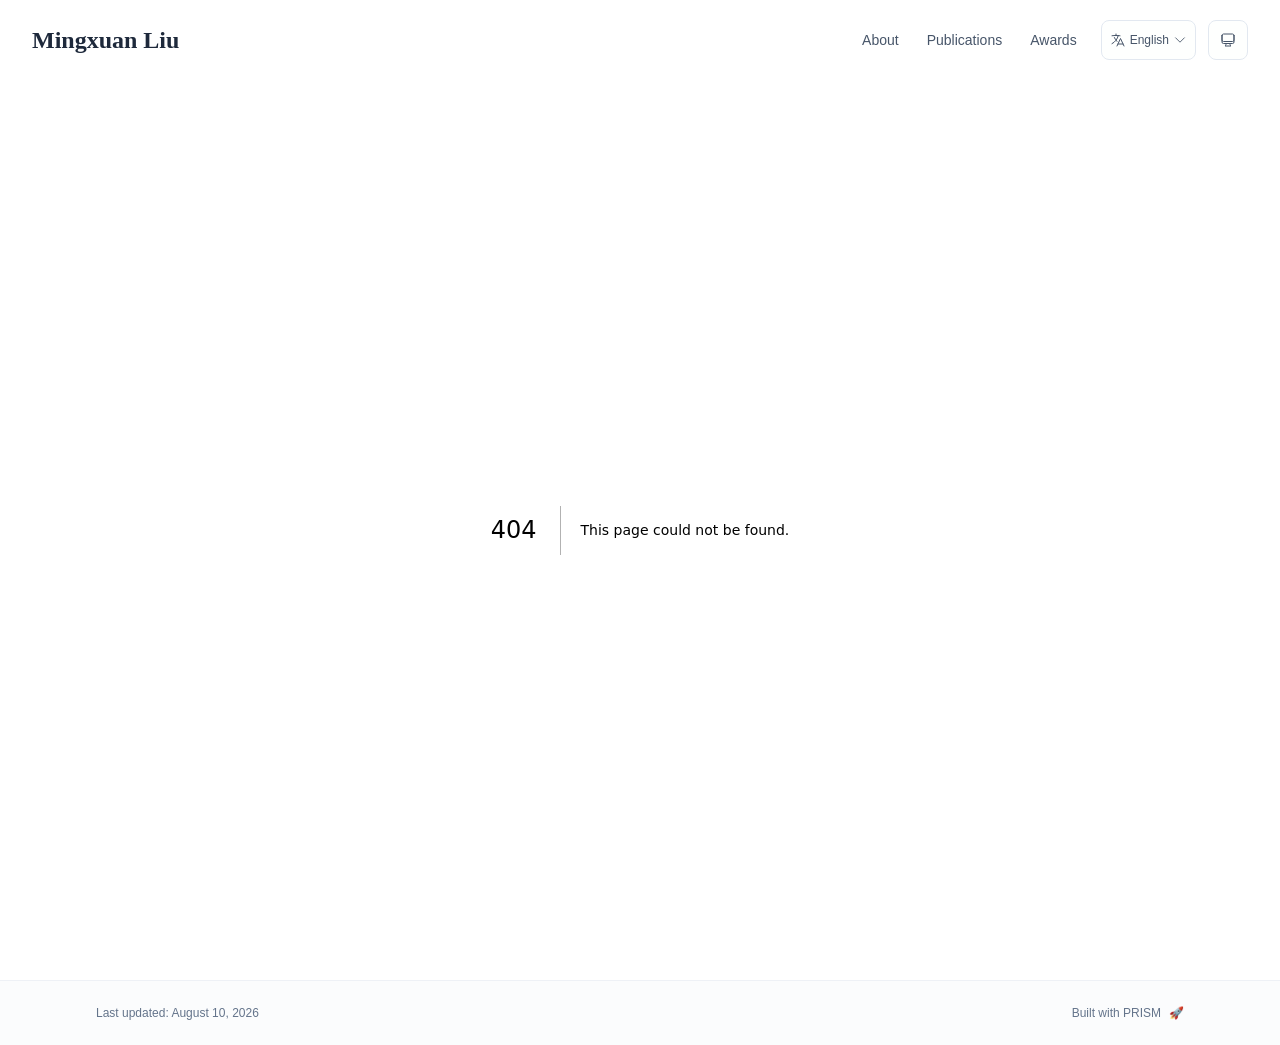
==== commit fe876ab1: "Unify publication date formatting" ====
--- a/404/index.html
+++ b/404/index.html
@@ -57,4 +57,4 @@
       root.lang = 'en';
       root.setAttribute('data-locale', 'en');
     }
-  </script><title>Mingxuan Liu</title><meta name="description" content="Personal academic homepage of Mingxuan Liu."/><meta name="author" content="Mingxuan Liu"/><meta name="keywords" content="Mingxuan Liu,Undergraduate,Robotics,Research,Zhejiang Normal University"/><meta name="creator" content="Mingxuan Liu"/><meta name="publisher" content="Mingxuan Liu"/><meta property="og:title" content="Mingxuan Liu"/><meta property="og:description" content="Personal academic homepage of Mingxuan Liu."/><meta property="og:site_name" content="Mingxuan Liu&#x27;s Academic Website"/><meta property="og:locale" content="en_US"/><meta property="og:type" content="website"/><meta name="twitter:card" content="summary"/><meta name="twitter:title" content="Mingxuan Liu"/><meta name="twitter:description" content="Personal academic homepage of Mingxuan Liu."/><link rel="icon" href="/favicon.svg"/><script>document.querySelectorAll('body link[rel="icon"], body link[rel="apple-touch-icon"]').forEach(el => document.head.appendChild(el))</script><script src="/_next/static/chunks/polyfills-42372ed130431b0a.js" noModule=""></script></head><body class="font-sans antialiased"><div style="visibility:hidden"><nav class="fixed top-0 left-0 right-0 z-50" data-headlessui-state=""><div class="transition-all duration-300 ease-out bg-transparent" style="transform:translateY(-100px)"><div class="max-w-7xl mx-auto px-4 sm:px-6 lg:px-8"><div class="flex justify-between items-center h-16 lg:h-20"><div class="flex-shrink-0" tabindex="0"><a class="text-xl lg:text-2xl font-serif font-semibold text-primary hover:text-accent transition-colors duration-200" href="/">Mingxuan Liu</a></div><div class="hidden lg:block"><div class="ml-10 flex items-center space-x-3"><div class="relative flex items-baseline space-x-1"><a data-nav-href="/" class="relative px-3 py-2 text-sm font-medium rounded-lg transition-colors duration-150 text-neutral-600" href="/">About</a><a data-nav-href="/publications" class="relative px-3 py-2 text-sm font-medium rounded-lg transition-colors duration-150 text-neutral-600" href="/publications/">Publications</a><a data-nav-href="/awards" class="relative px-3 py-2 text-sm font-medium rounded-lg transition-colors duration-150 text-neutral-600" href="/awards/">Awards</a></div><div class="flex items-center justify-center w-14 h-10 rounded-lg border border-neutral-200 dark:border-[rgba(148,163,184,0.24)] bg-background dark:bg-neutral-800"><div class="w-6 h-4 rounded bg-neutral-300 animate-pulse"></div></div><div class="flex items-center justify-center w-10 h-10 rounded-lg border border-neutral-200 dark:border-[rgba(148,163,184,0.24)] bg-background dark:bg-neutral-800"><div class="w-4 h-4 rounded-full bg-neutral-300 animate-pulse"></div></div></div></div><div class="lg:hidden flex items-center space-x-2"><div class="flex items-center justify-center w-14 h-10 rounded-lg border border-neutral-200 dark:border-[rgba(148,163,184,0.24)] bg-background dark:bg-neutral-800"><div class="w-6 h-4 rounded bg-neutral-300 animate-pulse"></div></div><div class="flex items-center justify-center w-10 h-10 rounded-lg border border-neutral-200 dark:border-[rgba(148,163,184,0.24)] bg-background dark:bg-neutral-800"><div class="w-4 h-4 rounded-full bg-neutral-300 animate-pulse"></div></div><button class="inline-flex items-center justify-center p-2 rounded-md text-neutral-600 hover:text-primary hover:bg-neutral-100 dark:hover:bg-neutral-800 focus:outline-none focus:ring-2 focus:ring-inset focus:ring-accent transition-colors duration-200" id="headlessui-disclosure-button-«R7pdb»" type="button" aria-expanded="false" data-headlessui-state=""><span class="sr-only">Open main menu</span><div><svg xmlns="http://www.w3.org/2000/svg" fill="none" viewBox="0 0 24 24" stroke-width="1.5" stroke="currentColor" aria-hidden="true" data-slot="icon" class="block h-6 w-6"><path stroke-linecap="round" stroke-linejoin="round" d="M3.75 6.75h16.5M3.75 12h16.5m-16.5 5.25h16.5"></path></svg></div></button></div></div></div></div></nav><main class="min-h-screen pt-16 lg:pt-20"><div style="font-family:system-ui,&quot;Segoe UI&quot;,Roboto,Helvetica,Arial,sans-serif,&quot;Apple Color Emoji&quot;,&quot;Segoe UI Emoji&quot;;height:100vh;text-align:center;display:flex;flex-direction:column;align-items:center;justify-content:center"><div><style>body{color:#000;background:#fff;margin:0}.next-error-h1{border-right:1px solid rgba(0,0,0,.3)}@media (prefers-color-scheme:dark){body{color:#fff;background:#000}.next-error-h1{border-right:1px solid rgba(255,255,255,.3)}}</style><h1 class="next-error-h1" style="display:inline-block;margin:0 20px 0 0;padding:0 23px 0 0;font-size:24px;font-weight:500;vertical-align:top;line-height:49px">404</h1><div style="display:inline-block"><h2 style="font-size:14px;font-weight:400;line-height:49px;margin:0">This page could not be found.</h2></div></div></div><!--$--><!--/$--><!--$--><!--/$--></main><footer class="border-t border-neutral-200/50 bg-neutral-50/50 dark:bg-neutral-900/50 dark:border-neutral-700/50"><div class="max-w-6xl mx-auto px-4 sm:px-6 lg:px-8 py-6"><div class="flex flex-col sm:flex-row justify-between items-center gap-2"><p class="text-xs text-neutral-500">Last updated<!-- -->: <!-- -->August 10, 2026</p><p class="text-xs text-neutral-500 flex items-center"><a href="https://github.com/xyjoey/PRISM" target="_blank" rel="noopener noreferrer">Built with PRISM</a><span class="ml-2">🚀</span></p></div></div></footer></div><script src="/_next/static/chunks/webpack-af78f5c2c11af041.js" async=""></script><script>(self.__next_f=self.__next_f||[]).push([0])</script><script>self.__next_f.push([1,"1:\"$Sreact.fragment\"\n3:I[3719,[\"461\",\"static/chunks/461-a9a5d7b05a71d978.js\",\"874\",\"static/chunks/874-6cc630662f3664af.js\",\"291\",\"static/chunks/291-e39730cc9327e39b.js\",\"177\",\"static/chunks/app/layout-7481d956c9ba28b5.js\"],\"ThemeProvider\"]\n4:I[310,[\"461\",\"static/chunks/461-a9a5d7b05a71d978.js\",\"874\",\"static/chunks/874-6cc630662f3664af.js\",\"291\",\"static/chunks/291-e39730cc9327e39b.js\",\"177\",\"static/chunks/app/layout-7481d956c9ba28b5.js\"],\"LocaleProvider\"]\n5:I[4574,[\"461\",\"static/chunks/461-a9a5d7b05a71d978.js\",\"874\",\"static/chunks/874-6cc630662f3664af.js\",\"291\",\"static/chunks/291-e39730cc9327e39b.js\",\"177\",\"static/chunks/app/layout-7481d956c9ba28b5.js\"],\"default\"]\n6:I[7555,[],\"\"]\n7:I[1295,[],\"\"]\n8:I[2548,[\"461\",\"static/chunks/461-a9a5d7b05a71d978.js\",\"874\",\"static/chunks/874-6cc630662f3664af.js\",\"291\",\"static/chunks/291-e39730cc9327e39b.js\",\"177\",\"static/chunks/app/layout-7481d956c9ba28b5.js\"],\"default\"]\n9:I[9665,[],\"MetadataBoundary\"]\nb:I[9665,[],\"OutletBoundary\"]\ne:I[4911,[],\"AsyncMetadataOutlet\"]\n10:I[9665,[],\"ViewportBoundary\"]\n12:I[6614,[],\"\"]\n:HL[\"/_next/static/css/08f35fa63c8dd630.css\",\"style\"]\n2:T590,\n    try {\n      const cfg = {\"enabled\":true,\"locales\":[\"zh\",\"en\"],\"defaultLocale\":\"en\",\"mode\":\"auto\",\"fixedLocale\":\"en\",\"persist\":true,\"switcher\":true,\"labels\":{\"zh\":\"中文\",\"en\":\"English\"}};\n      const storageKey = 'locale-storage';\n      const normalize = (value) =\u003e typeof value === 'string' ? value.trim().replace('_', '-').toLowerCase() : '';\n      const matchLocale = (candidate) =\u003e {\n        const normalized = normalize(candidate);\n        if (!normalized) return null;\n        if (cfg.locales.includes(normalized)) return normalized;\n        const language = normalized.split('-')[0];\n        if (cfg.locales.includes(language)) return language;\n        return null;\n      };\n\n      let resolved = null;\n\n      if (cfg.persist) {\n        resolved = matchLocale(localStorage.getItem(storageKey));\n      }\n\n      if (!resolved) {\n        if (cfg.mode === 'fixed') {\n          resolved = cfg.fixedLocale;\n        }"])</script><script>self.__next_f.push([1," else {\n          resolved = matchLocale(navigator.language);\n        }\n      }\n\n      if (!resolved) {\n        resolved = cfg.defaultLocale;\n      }\n\n      const root = document.documentElement;\n      root.lang = resolved;\n      root.setAttribute('data-locale', resolved);\n\n      if (cfg.persist) {\n        localStorage.setItem(storageKey, resolved);\n      }\n    } catch (e) {\n      const root = document.documentElement;\n      root.lang = 'en';\n      root.setAttribute('data-locale', 'en');\n    }\n  "])</script><script>self.__next_f.push([1,"0:{\"P\":null,\"b\":\"MAxUgCPkG2vwRhtcfDXqU\",\"p\":\"\",\"c\":[\"\",\"_not-found\",\"\"],\"i\":false,\"f\":[[[\"\",{\"children\":[\"/_not-found\",{\"children\":[\"__PAGE__\",{}]}]},\"$undefined\",\"$undefined\",true],[\"\",[\"$\",\"$1\",\"c\",{\"children\":[[[\"$\",\"link\",\"0\",{\"rel\":\"stylesheet\",\"href\":\"/_next/static/css/08f35fa63c8dd630.css\",\"precedence\":\"next\",\"crossOrigin\":\"$undefined\",\"nonce\":\"$undefined\"}]],[\"$\",\"html\",null,{\"lang\":\"en\",\"className\":\"scroll-smooth\",\"suppressHydrationWarning\":true,\"children\":[[\"$\",\"head\",null,{\"children\":[[\"$\",\"link\",null,{\"rel\":\"icon\",\"href\":\"/favicon.svg\",\"type\":\"image/svg+xml\"}],[\"$\",\"link\",null,{\"rel\":\"dns-prefetch\",\"href\":\"https://jialeliu.com\"}],[\"$\",\"link\",null,{\"rel\":\"preconnect\",\"href\":\"https://jialeliu.com\",\"crossOrigin\":\"\"}],[\"$\",\"link\",null,{\"rel\":\"preload\",\"as\":\"font\",\"type\":\"font/woff2\",\"href\":\"https://jialeliu.com/fonts/georgiab.woff2\",\"crossOrigin\":\"\"}],[\"$\",\"script\",null,{\"dangerouslySetInnerHTML\":{\"__html\":\"\\n              try {\\n                const theme = localStorage.getItem('theme-storage');\\n                const parsed = theme ? JSON.parse(theme) : null;\\n                const setting = parsed?.state?.theme || 'system';\\n                const prefersDark = typeof window !== 'undefined' \u0026\u0026 window.matchMedia \u0026\u0026 window.matchMedia('(prefers-color-scheme: dark)').matches;\\n                const effective = setting === 'dark' ? 'dark' : (setting === 'light' ? 'light' : (prefersDark ? 'dark' : 'light'));\\n                var root = document.documentElement;\\n                root.classList.add(effective);\\n                root.setAttribute('data-theme', effective);\\n              } catch (e) {\\n                var root = document.documentElement;\\n                root.classList.add('light');\\n                root.setAttribute('data-theme', 'light');\\n              }\\n            \"}}],[\"$\",\"script\",null,{\"dangerouslySetInnerHTML\":{\"__html\":\"$2\"}}]]}],[\"$\",\"body\",null,{\"className\":\"font-sans antialiased\",\"children\":[\"$\",\"$L3\",null,{\"children\":[\"$\",\"$L4\",null,{\"config\":{\"enabled\":true,\"locales\":[\"zh\",\"en\"],\"defaultLocale\":\"en\",\"mode\":\"auto\",\"fixedLocale\":\"en\",\"persist\":true,\"switcher\":true,\"labels\":{\"zh\":\"中文\",\"en\":\"English\"}},\"children\":[[\"$\",\"$L5\",null,{\"items\":[{\"title\":\"About\",\"type\":\"page\",\"target\":\"about\",\"href\":\"/\"},{\"title\":\"Publications\",\"type\":\"page\",\"target\":\"publications\",\"href\":\"/publications\"},{\"title\":\"Awards\",\"type\":\"page\",\"target\":\"awards\",\"href\":\"/awards\"}],\"siteTitle\":\"Mingxuan Liu\",\"enableOnePageMode\":false,\"i18n\":\"$0:f:0:1:1:props:children:1:props:children:1:props:children:props:children:props:config\",\"itemsByLocale\":{\"zh\":[{\"title\":\"关于我\",\"type\":\"page\",\"target\":\"about\",\"href\":\"/\"},{\"title\":\"论文\",\"type\":\"page\",\"target\":\"publications\",\"href\":\"/publications\"},{\"title\":\"奖项\",\"type\":\"page\",\"target\":\"awards\",\"href\":\"/awards\"}],\"en\":[{\"title\":\"About\",\"type\":\"page\",\"target\":\"about\",\"href\":\"/\"},{\"title\":\"Publications\",\"type\":\"page\",\"target\":\"publications\",\"href\":\"/publications\"},{\"title\":\"Awards\",\"type\":\"page\",\"target\":\"awards\",\"href\":\"/awards\"}]},\"siteTitleByLocale\":{\"zh\":\"刘铭轩\",\"en\":\"Mingxuan Liu\"}}],[\"$\",\"main\",null,{\"className\":\"min-h-screen pt-16 lg:pt-20\",\"children\":[\"$\",\"$L6\",null,{\"parallelRouterKey\":\"children\",\"error\":\"$undefined\",\"errorStyles\":\"$undefined\",\"errorScripts\":\"$undefined\",\"template\":[\"$\",\"$L7\",null,{}],\"templateStyles\":\"$undefined\",\"templateScripts\":\"$undefined\",\"notFound\":[[[\"$\",\"title\",null,{\"children\":\"404: This page could not be found.\"}],[\"$\",\"div\",null,{\"style\":{\"fontFamily\":\"system-ui,\\\"Segoe UI\\\",Roboto,Helvetica,Arial,sans-serif,\\\"Apple Color Emoji\\\",\\\"Segoe UI Emoji\\\"\",\"height\":\"100vh\",\"textAlign\":\"center\",\"display\":\"flex\",\"flexDirection\":\"column\",\"alignItems\":\"center\",\"justifyContent\":\"center\"},\"children\":[\"$\",\"div\",null,{\"children\":[[\"$\",\"style\",null,{\"dangerouslySetInnerHTML\":{\"__html\":\"body{color:#000;background:#fff;margin:0}.next-error-h1{border-right:1px solid rgba(0,0,0,.3)}@media (prefers-color-scheme:dark){body{color:#fff;background:#000}.next-error-h1{border-right:1px solid rgba(255,255,255,.3)}}\"}}],[\"$\",\"h1\",null,{\"className\":\"next-error-h1\",\"style\":{\"display\":\"inline-block\",\"margin\":\"0 20px 0 0\",\"padding\":\"0 23px 0 0\",\"fontSize\":24,\"fontWeight\":500,\"verticalAlign\":\"top\",\"lineHeight\":\"49px\"},\"children\":404}],[\"$\",\"div\",null,{\"style\":{\"display\":\"inline-block\"},\"children\":[\"$\",\"h2\",null,{\"style\":{\"fontSize\":14,\"fontWeight\":400,\"lineHeight\":\"49px\",\"margin\":0},\"children\":\"This page could not be found.\"}]}]]}]}]],[]],\"forbidden\":\"$undefined\",\"unauthorized\":\"$undefined\"}]}],[\"$\",\"$L8\",null,{\"lastUpdated\":\"August 10, 2026\",\"lastUpdatedByLocale\":{\"zh\":\"2026年8月10日\",\"en\":\"August 10, 2026\"},\"defaultLocale\":\"en\"}]]}]}]}]]}]]}],{\"children\":[\"/_not-found\",[\"$\",\"$1\",\"c\",{\"children\":[null,[\"$\",\"$L6\",null,{\"parallelRouterKey\":\"children\",\"error\":\"$undefined\",\"errorStyles\":\"$undefined\",\"errorScripts\":\"$undefined\",\"template\":[\"$\",\"$L7\",null,{}],\"templateStyles\":\"$undefined\",\"templateScripts\":\"$undefined\",\"notFound\":\"$undefined\",\"forbidden\":\"$undefined\",\"unauthorized\":\"$undefined\"}]]}],{\"children\":[\"__PAGE__\",[\"$\",\"$1\",\"c\",{\"children\":[[[\"$\",\"title\",null,{\"children\":\"404: This page could not be found.\"}],[\"$\",\"div\",null,{\"style\":\"$0:f:0:1:1:props:children:1:props:children:1:props:children:props:children:props:children:1:props:children:props:notFound:0:1:props:style\",\"children\":[\"$\",\"div\",null,{\"children\":[[\"$\",\"style\",null,{\"dangerouslySetInnerHTML\":{\"__html\":\"body{color:#000;background:#fff;margin:0}.next-error-h1{border-right:1px solid rgba(0,0,0,.3)}@media (prefers-color-scheme:dark){body{color:#fff;background:#000}.next-error-h1{border-right:1px solid rgba(255,255,255,.3)}}\"}}],[\"$\",\"h1\",null,{\"className\":\"next-error-h1\",\"style\":\"$0:f:0:1:1:props:children:1:props:children:1:props:children:props:children:props:children:1:props:children:props:notFound:0:1:props:children:props:children:1:props:style\",\"children\":404}],[\"$\",\"div\",null,{\"style\":\"$0:f:0:1:1:props:children:1:props:children:1:props:children:props:children:props:children:1:props:children:props:notFound:0:1:props:children:props:children:2:props:style\",\"children\":[\"$\",\"h2\",null,{\"style\":\"$0:f:0:1:1:props:children:1:props:children:1:props:children:props:children:props:children:1:props:children:props:notFound:0:1:props:children:props:children:2:props:children:props:style\",\"children\":\"This page could not be found.\"}]}]]}]}]],[\"$\",\"$L9\",null,{\"children\":\"$La\"}],null,[\"$\",\"$Lb\",null,{\"children\":[\"$Lc\",\"$Ld\",[\"$\",\"$Le\",null,{\"promise\":\"$@f\"}]]}]]}],{},null,false]},null,false]},null,false],[\"$\",\"$1\",\"h\",{\"children\":[[\"$\",\"meta\",null,{\"name\":\"robots\",\"content\":\"noindex\"}],[\"$\",\"$1\",\"4JYt5AILRlTGgVULa08CL\",{\"children\":[[\"$\",\"$L10\",null,{\"children\":\"$L11\"}],null]}],null]}],false]],\"m\":\"$undefined\",\"G\":[\"$12\",\"$undefined\"],\"s\":false,\"S\":true}\n"])</script><script>self.__next_f.push([1,"13:\"$Sreact.suspense\"\n14:I[4911,[],\"AsyncMetadata\"]\na:[\"$\",\"$13\",null,{\"fallback\":null,\"children\":[\"$\",\"$L14\",null,{\"promise\":\"$@15\"}]}]\n"])</script><script>self.__next_f.push([1,"d:null\n"])</script><script>self.__next_f.push([1,"11:[[\"$\",\"meta\",\"0\",{\"charSet\":\"utf-8\"}],[\"$\",\"meta\",\"1\",{\"name\":\"viewport\",\"content\":\"width=device-width, initial-scale=1\"}]]\nc:null\n"])</script><script>self.__next_f.push([1,"15:{\"metadata\":[[\"$\",\"title\",\"0\",{\"children\":\"Mingxuan Liu\"}],[\"$\",\"meta\",\"1\",{\"name\":\"description\",\"content\":\"Personal academic homepage of Mingxuan Liu.\"}],[\"$\",\"meta\",\"2\",{\"name\":\"author\",\"content\":\"Mingxuan Liu\"}],[\"$\",\"meta\",\"3\",{\"name\":\"keywords\",\"content\":\"Mingxuan Liu,Undergraduate,Robotics,Research,Zhejiang Normal University\"}],[\"$\",\"meta\",\"4\",{\"name\":\"creator\",\"content\":\"Mingxuan Liu\"}],[\"$\",\"meta\",\"5\",{\"name\":\"publisher\",\"content\":\"Mingxuan Liu\"}],[\"$\",\"meta\",\"6\",{\"property\":\"og:title\",\"content\":\"Mingxuan Liu\"}],[\"$\",\"meta\",\"7\",{\"property\":\"og:description\",\"content\":\"Personal academic homepage of Mingxuan Liu.\"}],[\"$\",\"meta\",\"8\",{\"property\":\"og:site_name\",\"content\":\"Mingxuan Liu's Academic Website\"}],[\"$\",\"meta\",\"9\",{\"property\":\"og:locale\",\"content\":\"en_US\"}],[\"$\",\"meta\",\"10\",{\"property\":\"og:type\",\"content\":\"website\"}],[\"$\",\"meta\",\"11\",{\"name\":\"twitter:card\",\"content\":\"summary\"}],[\"$\",\"meta\",\"12\",{\"name\":\"twitter:title\",\"content\":\"Mingxuan Liu\"}],[\"$\",\"meta\",\"13\",{\"name\":\"twitter:description\",\"content\":\"Personal academic homepage of Mingxuan Liu.\"}],[\"$\",\"link\",\"14\",{\"rel\":\"icon\",\"href\":\"/favicon.svg\"}]],\"error\":null,\"digest\":\"$undefined\"}\nf:{\"metadata\":\"$15:metadata\",\"error\":null,\"digest\":\"$undefined\"}\n"])</script></body></html>+  </script><title>Mingxuan Liu</title><meta name="description" content="Personal academic homepage of Mingxuan Liu."/><meta name="author" content="Mingxuan Liu"/><meta name="keywords" content="Mingxuan Liu,Undergraduate,Robotics,Research,Zhejiang Normal University"/><meta name="creator" content="Mingxuan Liu"/><meta name="publisher" content="Mingxuan Liu"/><meta property="og:title" content="Mingxuan Liu"/><meta property="og:description" content="Personal academic homepage of Mingxuan Liu."/><meta property="og:site_name" content="Mingxuan Liu&#x27;s Academic Website"/><meta property="og:locale" content="en_US"/><meta property="og:type" content="website"/><meta name="twitter:card" content="summary"/><meta name="twitter:title" content="Mingxuan Liu"/><meta name="twitter:description" content="Personal academic homepage of Mingxuan Liu."/><link rel="icon" href="/favicon.svg"/><script>document.querySelectorAll('body link[rel="icon"], body link[rel="apple-touch-icon"]').forEach(el => document.head.appendChild(el))</script><script src="/_next/static/chunks/polyfills-42372ed130431b0a.js" noModule=""></script></head><body class="font-sans antialiased"><div style="visibility:hidden"><nav class="fixed top-0 left-0 right-0 z-50" data-headlessui-state=""><div class="transition-all duration-300 ease-out bg-transparent" style="transform:translateY(-100px)"><div class="max-w-7xl mx-auto px-4 sm:px-6 lg:px-8"><div class="flex justify-between items-center h-16 lg:h-20"><div class="flex-shrink-0" tabindex="0"><a class="text-xl lg:text-2xl font-serif font-semibold text-primary hover:text-accent transition-colors duration-200" href="/">Mingxuan Liu</a></div><div class="hidden lg:block"><div class="ml-10 flex items-center space-x-3"><div class="relative flex items-baseline space-x-1"><a data-nav-href="/" class="relative px-3 py-2 text-sm font-medium rounded-lg transition-colors duration-150 text-neutral-600" href="/">About</a><a data-nav-href="/publications" class="relative px-3 py-2 text-sm font-medium rounded-lg transition-colors duration-150 text-neutral-600" href="/publications/">Publications</a><a data-nav-href="/awards" class="relative px-3 py-2 text-sm font-medium rounded-lg transition-colors duration-150 text-neutral-600" href="/awards/">Awards</a></div><div class="flex items-center justify-center w-14 h-10 rounded-lg border border-neutral-200 dark:border-[rgba(148,163,184,0.24)] bg-background dark:bg-neutral-800"><div class="w-6 h-4 rounded bg-neutral-300 animate-pulse"></div></div><div class="flex items-center justify-center w-10 h-10 rounded-lg border border-neutral-200 dark:border-[rgba(148,163,184,0.24)] bg-background dark:bg-neutral-800"><div class="w-4 h-4 rounded-full bg-neutral-300 animate-pulse"></div></div></div></div><div class="lg:hidden flex items-center space-x-2"><div class="flex items-center justify-center w-14 h-10 rounded-lg border border-neutral-200 dark:border-[rgba(148,163,184,0.24)] bg-background dark:bg-neutral-800"><div class="w-6 h-4 rounded bg-neutral-300 animate-pulse"></div></div><div class="flex items-center justify-center w-10 h-10 rounded-lg border border-neutral-200 dark:border-[rgba(148,163,184,0.24)] bg-background dark:bg-neutral-800"><div class="w-4 h-4 rounded-full bg-neutral-300 animate-pulse"></div></div><button class="inline-flex items-center justify-center p-2 rounded-md text-neutral-600 hover:text-primary hover:bg-neutral-100 dark:hover:bg-neutral-800 focus:outline-none focus:ring-2 focus:ring-inset focus:ring-accent transition-colors duration-200" id="headlessui-disclosure-button-«R7pdb»" type="button" aria-expanded="false" data-headlessui-state=""><span class="sr-only">Open main menu</span><div><svg xmlns="http://www.w3.org/2000/svg" fill="none" viewBox="0 0 24 24" stroke-width="1.5" stroke="currentColor" aria-hidden="true" data-slot="icon" class="block h-6 w-6"><path stroke-linecap="round" stroke-linejoin="round" d="M3.75 6.75h16.5M3.75 12h16.5m-16.5 5.25h16.5"></path></svg></div></button></div></div></div></div></nav><main class="min-h-screen pt-16 lg:pt-20"><div style="font-family:system-ui,&quot;Segoe UI&quot;,Roboto,Helvetica,Arial,sans-serif,&quot;Apple Color Emoji&quot;,&quot;Segoe UI Emoji&quot;;height:100vh;text-align:center;display:flex;flex-direction:column;align-items:center;justify-content:center"><div><style>body{color:#000;background:#fff;margin:0}.next-error-h1{border-right:1px solid rgba(0,0,0,.3)}@media (prefers-color-scheme:dark){body{color:#fff;background:#000}.next-error-h1{border-right:1px solid rgba(255,255,255,.3)}}</style><h1 class="next-error-h1" style="display:inline-block;margin:0 20px 0 0;padding:0 23px 0 0;font-size:24px;font-weight:500;vertical-align:top;line-height:49px">404</h1><div style="display:inline-block"><h2 style="font-size:14px;font-weight:400;line-height:49px;margin:0">This page could not be found.</h2></div></div></div><!--$--><!--/$--><!--$--><!--/$--></main><footer class="border-t border-neutral-200/50 bg-neutral-50/50 dark:bg-neutral-900/50 dark:border-neutral-700/50"><div class="max-w-6xl mx-auto px-4 sm:px-6 lg:px-8 py-6"><div class="flex flex-col sm:flex-row justify-between items-center gap-2"><p class="text-xs text-neutral-500">Last updated<!-- -->: <!-- -->August 10, 2026</p><p class="text-xs text-neutral-500 flex items-center"><a href="https://github.com/xyjoey/PRISM" target="_blank" rel="noopener noreferrer">Built with PRISM</a><span class="ml-2">🚀</span></p></div></div></footer></div><script src="/_next/static/chunks/webpack-af78f5c2c11af041.js" async=""></script><script>(self.__next_f=self.__next_f||[]).push([0])</script><script>self.__next_f.push([1,"1:\"$Sreact.fragment\"\n3:I[3719,[\"461\",\"static/chunks/461-a9a5d7b05a71d978.js\",\"874\",\"static/chunks/874-6cc630662f3664af.js\",\"291\",\"static/chunks/291-e39730cc9327e39b.js\",\"177\",\"static/chunks/app/layout-7481d956c9ba28b5.js\"],\"ThemeProvider\"]\n4:I[310,[\"461\",\"static/chunks/461-a9a5d7b05a71d978.js\",\"874\",\"static/chunks/874-6cc630662f3664af.js\",\"291\",\"static/chunks/291-e39730cc9327e39b.js\",\"177\",\"static/chunks/app/layout-7481d956c9ba28b5.js\"],\"LocaleProvider\"]\n5:I[4574,[\"461\",\"static/chunks/461-a9a5d7b05a71d978.js\",\"874\",\"static/chunks/874-6cc630662f3664af.js\",\"291\",\"static/chunks/291-e39730cc9327e39b.js\",\"177\",\"static/chunks/app/layout-7481d956c9ba28b5.js\"],\"default\"]\n6:I[7555,[],\"\"]\n7:I[1295,[],\"\"]\n8:I[2548,[\"461\",\"static/chunks/461-a9a5d7b05a71d978.js\",\"874\",\"static/chunks/874-6cc630662f3664af.js\",\"291\",\"static/chunks/291-e39730cc9327e39b.js\",\"177\",\"static/chunks/app/layout-7481d956c9ba28b5.js\"],\"default\"]\n9:I[9665,[],\"MetadataBoundary\"]\nb:I[9665,[],\"OutletBoundary\"]\ne:I[4911,[],\"AsyncMetadataOutlet\"]\n10:I[9665,[],\"ViewportBoundary\"]\n12:I[6614,[],\"\"]\n:HL[\"/_next/static/css/08f35fa63c8dd630.css\",\"style\"]\n2:T590,\n    try {\n      const cfg = {\"enabled\":true,\"locales\":[\"zh\",\"en\"],\"defaultLocale\":\"en\",\"mode\":\"auto\",\"fixedLocale\":\"en\",\"persist\":true,\"switcher\":true,\"labels\":{\"zh\":\"中文\",\"en\":\"English\"}};\n      const storageKey = 'locale-storage';\n      const normalize = (value) =\u003e typeof value === 'string' ? value.trim().replace('_', '-').toLowerCase() : '';\n      const matchLocale = (candidate) =\u003e {\n        const normalized = normalize(candidate);\n        if (!normalized) return null;\n        if (cfg.locales.includes(normalized)) return normalized;\n        const language = normalized.split('-')[0];\n        if (cfg.locales.includes(language)) return language;\n        return null;\n      };\n\n      let resolved = null;\n\n      if (cfg.persist) {\n        resolved = matchLocale(localStorage.getItem(storageKey));\n      }\n\n      if (!resolved) {\n        if (cfg.mode === 'fixed') {\n          resolved = cfg.fixedLocale;\n        }"])</script><script>self.__next_f.push([1," else {\n          resolved = matchLocale(navigator.language);\n        }\n      }\n\n      if (!resolved) {\n        resolved = cfg.defaultLocale;\n      }\n\n      const root = document.documentElement;\n      root.lang = resolved;\n      root.setAttribute('data-locale', resolved);\n\n      if (cfg.persist) {\n        localStorage.setItem(storageKey, resolved);\n      }\n    } catch (e) {\n      const root = document.documentElement;\n      root.lang = 'en';\n      root.setAttribute('data-locale', 'en');\n    }\n  "])</script><script>self.__next_f.push([1,"0:{\"P\":null,\"b\":\"UfzaYRk5VbzxmyUTk31DP\",\"p\":\"\",\"c\":[\"\",\"_not-found\",\"\"],\"i\":false,\"f\":[[[\"\",{\"children\":[\"/_not-found\",{\"children\":[\"__PAGE__\",{}]}]},\"$undefined\",\"$undefined\",true],[\"\",[\"$\",\"$1\",\"c\",{\"children\":[[[\"$\",\"link\",\"0\",{\"rel\":\"stylesheet\",\"href\":\"/_next/static/css/08f35fa63c8dd630.css\",\"precedence\":\"next\",\"crossOrigin\":\"$undefined\",\"nonce\":\"$undefined\"}]],[\"$\",\"html\",null,{\"lang\":\"en\",\"className\":\"scroll-smooth\",\"suppressHydrationWarning\":true,\"children\":[[\"$\",\"head\",null,{\"children\":[[\"$\",\"link\",null,{\"rel\":\"icon\",\"href\":\"/favicon.svg\",\"type\":\"image/svg+xml\"}],[\"$\",\"link\",null,{\"rel\":\"dns-prefetch\",\"href\":\"https://jialeliu.com\"}],[\"$\",\"link\",null,{\"rel\":\"preconnect\",\"href\":\"https://jialeliu.com\",\"crossOrigin\":\"\"}],[\"$\",\"link\",null,{\"rel\":\"preload\",\"as\":\"font\",\"type\":\"font/woff2\",\"href\":\"https://jialeliu.com/fonts/georgiab.woff2\",\"crossOrigin\":\"\"}],[\"$\",\"script\",null,{\"dangerouslySetInnerHTML\":{\"__html\":\"\\n              try {\\n                const theme = localStorage.getItem('theme-storage');\\n                const parsed = theme ? JSON.parse(theme) : null;\\n                const setting = parsed?.state?.theme || 'system';\\n                const prefersDark = typeof window !== 'undefined' \u0026\u0026 window.matchMedia \u0026\u0026 window.matchMedia('(prefers-color-scheme: dark)').matches;\\n                const effective = setting === 'dark' ? 'dark' : (setting === 'light' ? 'light' : (prefersDark ? 'dark' : 'light'));\\n                var root = document.documentElement;\\n                root.classList.add(effective);\\n                root.setAttribute('data-theme', effective);\\n              } catch (e) {\\n                var root = document.documentElement;\\n                root.classList.add('light');\\n                root.setAttribute('data-theme', 'light');\\n              }\\n            \"}}],[\"$\",\"script\",null,{\"dangerouslySetInnerHTML\":{\"__html\":\"$2\"}}]]}],[\"$\",\"body\",null,{\"className\":\"font-sans antialiased\",\"children\":[\"$\",\"$L3\",null,{\"children\":[\"$\",\"$L4\",null,{\"config\":{\"enabled\":true,\"locales\":[\"zh\",\"en\"],\"defaultLocale\":\"en\",\"mode\":\"auto\",\"fixedLocale\":\"en\",\"persist\":true,\"switcher\":true,\"labels\":{\"zh\":\"中文\",\"en\":\"English\"}},\"children\":[[\"$\",\"$L5\",null,{\"items\":[{\"title\":\"About\",\"type\":\"page\",\"target\":\"about\",\"href\":\"/\"},{\"title\":\"Publications\",\"type\":\"page\",\"target\":\"publications\",\"href\":\"/publications\"},{\"title\":\"Awards\",\"type\":\"page\",\"target\":\"awards\",\"href\":\"/awards\"}],\"siteTitle\":\"Mingxuan Liu\",\"enableOnePageMode\":false,\"i18n\":\"$0:f:0:1:1:props:children:1:props:children:1:props:children:props:children:props:config\",\"itemsByLocale\":{\"zh\":[{\"title\":\"关于我\",\"type\":\"page\",\"target\":\"about\",\"href\":\"/\"},{\"title\":\"论文\",\"type\":\"page\",\"target\":\"publications\",\"href\":\"/publications\"},{\"title\":\"奖项\",\"type\":\"page\",\"target\":\"awards\",\"href\":\"/awards\"}],\"en\":[{\"title\":\"About\",\"type\":\"page\",\"target\":\"about\",\"href\":\"/\"},{\"title\":\"Publications\",\"type\":\"page\",\"target\":\"publications\",\"href\":\"/publications\"},{\"title\":\"Awards\",\"type\":\"page\",\"target\":\"awards\",\"href\":\"/awards\"}]},\"siteTitleByLocale\":{\"zh\":\"刘铭轩\",\"en\":\"Mingxuan Liu\"}}],[\"$\",\"main\",null,{\"className\":\"min-h-screen pt-16 lg:pt-20\",\"children\":[\"$\",\"$L6\",null,{\"parallelRouterKey\":\"children\",\"error\":\"$undefined\",\"errorStyles\":\"$undefined\",\"errorScripts\":\"$undefined\",\"template\":[\"$\",\"$L7\",null,{}],\"templateStyles\":\"$undefined\",\"templateScripts\":\"$undefined\",\"notFound\":[[[\"$\",\"title\",null,{\"children\":\"404: This page could not be found.\"}],[\"$\",\"div\",null,{\"style\":{\"fontFamily\":\"system-ui,\\\"Segoe UI\\\",Roboto,Helvetica,Arial,sans-serif,\\\"Apple Color Emoji\\\",\\\"Segoe UI Emoji\\\"\",\"height\":\"100vh\",\"textAlign\":\"center\",\"display\":\"flex\",\"flexDirection\":\"column\",\"alignItems\":\"center\",\"justifyContent\":\"center\"},\"children\":[\"$\",\"div\",null,{\"children\":[[\"$\",\"style\",null,{\"dangerouslySetInnerHTML\":{\"__html\":\"body{color:#000;background:#fff;margin:0}.next-error-h1{border-right:1px solid rgba(0,0,0,.3)}@media (prefers-color-scheme:dark){body{color:#fff;background:#000}.next-error-h1{border-right:1px solid rgba(255,255,255,.3)}}\"}}],[\"$\",\"h1\",null,{\"className\":\"next-error-h1\",\"style\":{\"display\":\"inline-block\",\"margin\":\"0 20px 0 0\",\"padding\":\"0 23px 0 0\",\"fontSize\":24,\"fontWeight\":500,\"verticalAlign\":\"top\",\"lineHeight\":\"49px\"},\"children\":404}],[\"$\",\"div\",null,{\"style\":{\"display\":\"inline-block\"},\"children\":[\"$\",\"h2\",null,{\"style\":{\"fontSize\":14,\"fontWeight\":400,\"lineHeight\":\"49px\",\"margin\":0},\"children\":\"This page could not be found.\"}]}]]}]}]],[]],\"forbidden\":\"$undefined\",\"unauthorized\":\"$undefined\"}]}],[\"$\",\"$L8\",null,{\"lastUpdated\":\"August 10, 2026\",\"lastUpdatedByLocale\":{\"zh\":\"2026年8月10日\",\"en\":\"August 10, 2026\"},\"defaultLocale\":\"en\"}]]}]}]}]]}]]}],{\"children\":[\"/_not-found\",[\"$\",\"$1\",\"c\",{\"children\":[null,[\"$\",\"$L6\",null,{\"parallelRouterKey\":\"children\",\"error\":\"$undefined\",\"errorStyles\":\"$undefined\",\"errorScripts\":\"$undefined\",\"template\":[\"$\",\"$L7\",null,{}],\"templateStyles\":\"$undefined\",\"templateScripts\":\"$undefined\",\"notFound\":\"$undefined\",\"forbidden\":\"$undefined\",\"unauthorized\":\"$undefined\"}]]}],{\"children\":[\"__PAGE__\",[\"$\",\"$1\",\"c\",{\"children\":[[[\"$\",\"title\",null,{\"children\":\"404: This page could not be found.\"}],[\"$\",\"div\",null,{\"style\":\"$0:f:0:1:1:props:children:1:props:children:1:props:children:props:children:props:children:1:props:children:props:notFound:0:1:props:style\",\"children\":[\"$\",\"div\",null,{\"children\":[[\"$\",\"style\",null,{\"dangerouslySetInnerHTML\":{\"__html\":\"body{color:#000;background:#fff;margin:0}.next-error-h1{border-right:1px solid rgba(0,0,0,.3)}@media (prefers-color-scheme:dark){body{color:#fff;background:#000}.next-error-h1{border-right:1px solid rgba(255,255,255,.3)}}\"}}],[\"$\",\"h1\",null,{\"className\":\"next-error-h1\",\"style\":\"$0:f:0:1:1:props:children:1:props:children:1:props:children:props:children:props:children:1:props:children:props:notFound:0:1:props:children:props:children:1:props:style\",\"children\":404}],[\"$\",\"div\",null,{\"style\":\"$0:f:0:1:1:props:children:1:props:children:1:props:children:props:children:props:children:1:props:children:props:notFound:0:1:props:children:props:children:2:props:style\",\"children\":[\"$\",\"h2\",null,{\"style\":\"$0:f:0:1:1:props:children:1:props:children:1:props:children:props:children:props:children:1:props:children:props:notFound:0:1:props:children:props:children:2:props:children:props:style\",\"children\":\"This page could not be found.\"}]}]]}]}]],[\"$\",\"$L9\",null,{\"children\":\"$La\"}],null,[\"$\",\"$Lb\",null,{\"children\":[\"$Lc\",\"$Ld\",[\"$\",\"$Le\",null,{\"promise\":\"$@f\"}]]}]]}],{},null,false]},null,false]},null,false],[\"$\",\"$1\",\"h\",{\"children\":[[\"$\",\"meta\",null,{\"name\":\"robots\",\"content\":\"noindex\"}],[\"$\",\"$1\",\"m0tbdPsO_p9aLHH8RkTFm\",{\"children\":[[\"$\",\"$L10\",null,{\"children\":\"$L11\"}],null]}],null]}],false]],\"m\":\"$undefined\",\"G\":[\"$12\",\"$undefined\"],\"s\":false,\"S\":true}\n"])</script><script>self.__next_f.push([1,"13:\"$Sreact.suspense\"\n14:I[4911,[],\"AsyncMetadata\"]\na:[\"$\",\"$13\",null,{\"fallback\":null,\"children\":[\"$\",\"$L14\",null,{\"promise\":\"$@15\"}]}]\n"])</script><script>self.__next_f.push([1,"d:null\n"])</script><script>self.__next_f.push([1,"11:[[\"$\",\"meta\",\"0\",{\"charSet\":\"utf-8\"}],[\"$\",\"meta\",\"1\",{\"name\":\"viewport\",\"content\":\"width=device-width, initial-scale=1\"}]]\nc:null\n"])</script><script>self.__next_f.push([1,"15:{\"metadata\":[[\"$\",\"title\",\"0\",{\"children\":\"Mingxuan Liu\"}],[\"$\",\"meta\",\"1\",{\"name\":\"description\",\"content\":\"Personal academic homepage of Mingxuan Liu.\"}],[\"$\",\"meta\",\"2\",{\"name\":\"author\",\"content\":\"Mingxuan Liu\"}],[\"$\",\"meta\",\"3\",{\"name\":\"keywords\",\"content\":\"Mingxuan Liu,Undergraduate,Robotics,Research,Zhejiang Normal University\"}],[\"$\",\"meta\",\"4\",{\"name\":\"creator\",\"content\":\"Mingxuan Liu\"}],[\"$\",\"meta\",\"5\",{\"name\":\"publisher\",\"content\":\"Mingxuan Liu\"}],[\"$\",\"meta\",\"6\",{\"property\":\"og:title\",\"content\":\"Mingxuan Liu\"}],[\"$\",\"meta\",\"7\",{\"property\":\"og:description\",\"content\":\"Personal academic homepage of Mingxuan Liu.\"}],[\"$\",\"meta\",\"8\",{\"property\":\"og:site_name\",\"content\":\"Mingxuan Liu's Academic Website\"}],[\"$\",\"meta\",\"9\",{\"property\":\"og:locale\",\"content\":\"en_US\"}],[\"$\",\"meta\",\"10\",{\"property\":\"og:type\",\"content\":\"website\"}],[\"$\",\"meta\",\"11\",{\"name\":\"twitter:card\",\"content\":\"summary\"}],[\"$\",\"meta\",\"12\",{\"name\":\"twitter:title\",\"content\":\"Mingxuan Liu\"}],[\"$\",\"meta\",\"13\",{\"name\":\"twitter:description\",\"content\":\"Personal academic homepage of Mingxuan Liu.\"}],[\"$\",\"link\",\"14\",{\"rel\":\"icon\",\"href\":\"/favicon.svg\"}]],\"error\":null,\"digest\":\"$undefined\"}\nf:{\"metadata\":\"$15:metadata\",\"error\":null,\"digest\":\"$undefined\"}\n"])</script></body></html>
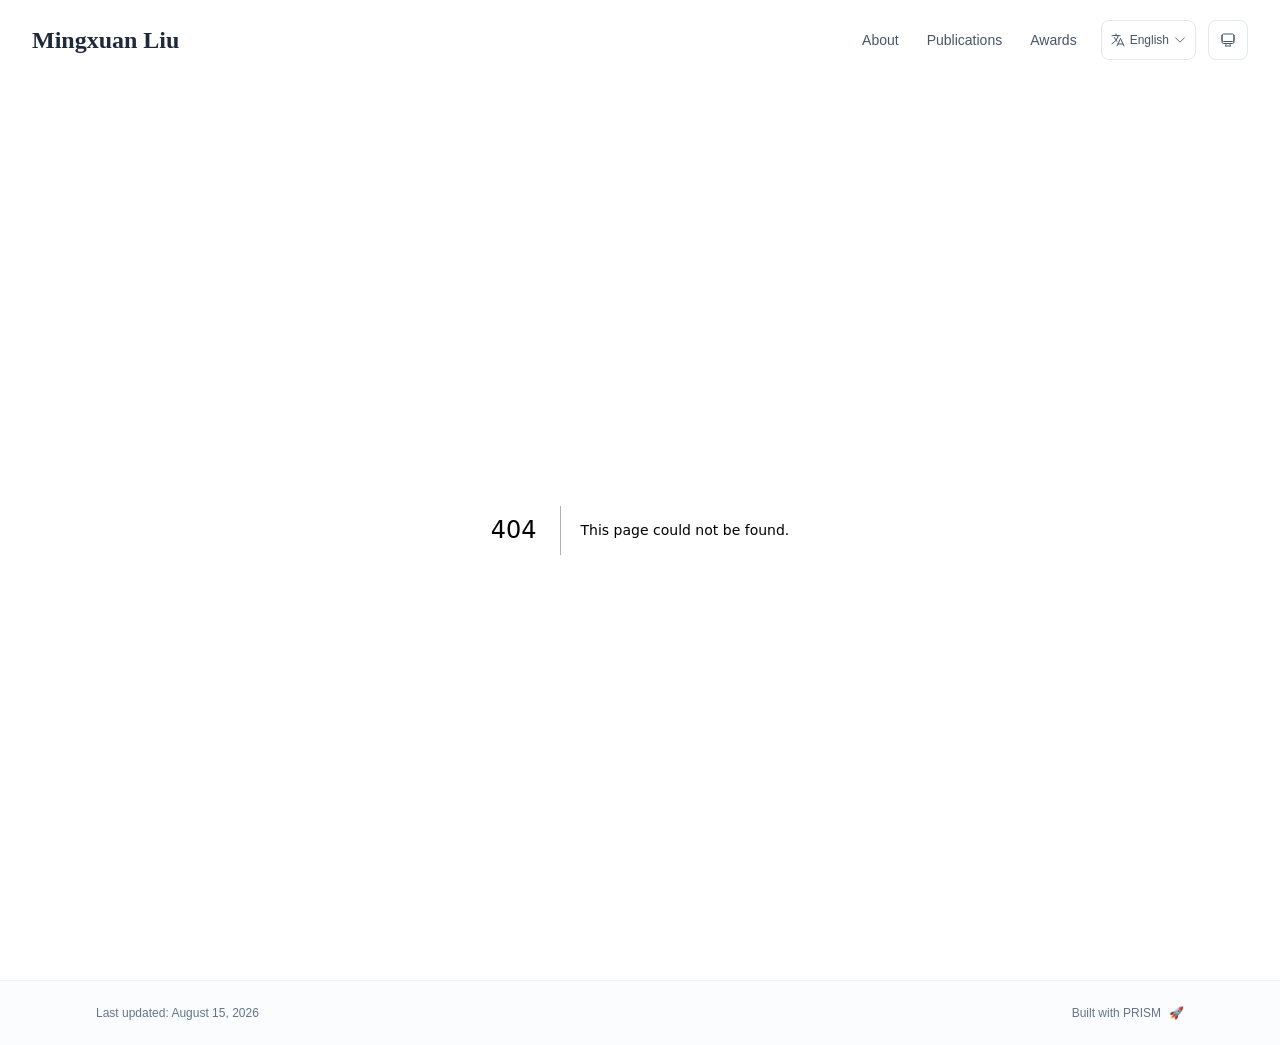
==== commit f3c85a67: "Update homepage news and last updated date" ====
--- a/404/index.html
+++ b/404/index.html
@@ -57,4 +57,4 @@
       root.lang = 'en';
       root.setAttribute('data-locale', 'en');
     }
-  </script><title>Mingxuan Liu</title><meta name="description" content="Personal academic homepage of Mingxuan Liu."/><meta name="author" content="Mingxuan Liu"/><meta name="keywords" content="Mingxuan Liu,Undergraduate,Robotics,Research,Zhejiang Normal University"/><meta name="creator" content="Mingxuan Liu"/><meta name="publisher" content="Mingxuan Liu"/><meta property="og:title" content="Mingxuan Liu"/><meta property="og:description" content="Personal academic homepage of Mingxuan Liu."/><meta property="og:site_name" content="Mingxuan Liu&#x27;s Academic Website"/><meta property="og:locale" content="en_US"/><meta property="og:type" content="website"/><meta name="twitter:card" content="summary"/><meta name="twitter:title" content="Mingxuan Liu"/><meta name="twitter:description" content="Personal academic homepage of Mingxuan Liu."/><link rel="icon" href="/favicon.svg"/><script>document.querySelectorAll('body link[rel="icon"], body link[rel="apple-touch-icon"]').forEach(el => document.head.appendChild(el))</script><script src="/_next/static/chunks/polyfills-42372ed130431b0a.js" noModule=""></script></head><body class="font-sans antialiased"><div style="visibility:hidden"><nav class="fixed top-0 left-0 right-0 z-50" data-headlessui-state=""><div class="transition-all duration-300 ease-out bg-transparent" style="transform:translateY(-100px)"><div class="max-w-7xl mx-auto px-4 sm:px-6 lg:px-8"><div class="flex justify-between items-center h-16 lg:h-20"><div class="flex-shrink-0" tabindex="0"><a class="text-xl lg:text-2xl font-serif font-semibold text-primary hover:text-accent transition-colors duration-200" href="/">Mingxuan Liu</a></div><div class="hidden lg:block"><div class="ml-10 flex items-center space-x-3"><div class="relative flex items-baseline space-x-1"><a data-nav-href="/" class="relative px-3 py-2 text-sm font-medium rounded-lg transition-colors duration-150 text-neutral-600" href="/">About</a><a data-nav-href="/publications" class="relative px-3 py-2 text-sm font-medium rounded-lg transition-colors duration-150 text-neutral-600" href="/publications/">Publications</a><a data-nav-href="/awards" class="relative px-3 py-2 text-sm font-medium rounded-lg transition-colors duration-150 text-neutral-600" href="/awards/">Awards</a></div><div class="flex items-center justify-center w-14 h-10 rounded-lg border border-neutral-200 dark:border-[rgba(148,163,184,0.24)] bg-background dark:bg-neutral-800"><div class="w-6 h-4 rounded bg-neutral-300 animate-pulse"></div></div><div class="flex items-center justify-center w-10 h-10 rounded-lg border border-neutral-200 dark:border-[rgba(148,163,184,0.24)] bg-background dark:bg-neutral-800"><div class="w-4 h-4 rounded-full bg-neutral-300 animate-pulse"></div></div></div></div><div class="lg:hidden flex items-center space-x-2"><div class="flex items-center justify-center w-14 h-10 rounded-lg border border-neutral-200 dark:border-[rgba(148,163,184,0.24)] bg-background dark:bg-neutral-800"><div class="w-6 h-4 rounded bg-neutral-300 animate-pulse"></div></div><div class="flex items-center justify-center w-10 h-10 rounded-lg border border-neutral-200 dark:border-[rgba(148,163,184,0.24)] bg-background dark:bg-neutral-800"><div class="w-4 h-4 rounded-full bg-neutral-300 animate-pulse"></div></div><button class="inline-flex items-center justify-center p-2 rounded-md text-neutral-600 hover:text-primary hover:bg-neutral-100 dark:hover:bg-neutral-800 focus:outline-none focus:ring-2 focus:ring-inset focus:ring-accent transition-colors duration-200" id="headlessui-disclosure-button-«R7pdb»" type="button" aria-expanded="false" data-headlessui-state=""><span class="sr-only">Open main menu</span><div><svg xmlns="http://www.w3.org/2000/svg" fill="none" viewBox="0 0 24 24" stroke-width="1.5" stroke="currentColor" aria-hidden="true" data-slot="icon" class="block h-6 w-6"><path stroke-linecap="round" stroke-linejoin="round" d="M3.75 6.75h16.5M3.75 12h16.5m-16.5 5.25h16.5"></path></svg></div></button></div></div></div></div></nav><main class="min-h-screen pt-16 lg:pt-20"><div style="font-family:system-ui,&quot;Segoe UI&quot;,Roboto,Helvetica,Arial,sans-serif,&quot;Apple Color Emoji&quot;,&quot;Segoe UI Emoji&quot;;height:100vh;text-align:center;display:flex;flex-direction:column;align-items:center;justify-content:center"><div><style>body{color:#000;background:#fff;margin:0}.next-error-h1{border-right:1px solid rgba(0,0,0,.3)}@media (prefers-color-scheme:dark){body{color:#fff;background:#000}.next-error-h1{border-right:1px solid rgba(255,255,255,.3)}}</style><h1 class="next-error-h1" style="display:inline-block;margin:0 20px 0 0;padding:0 23px 0 0;font-size:24px;font-weight:500;vertical-align:top;line-height:49px">404</h1><div style="display:inline-block"><h2 style="font-size:14px;font-weight:400;line-height:49px;margin:0">This page could not be found.</h2></div></div></div><!--$--><!--/$--><!--$--><!--/$--></main><footer class="border-t border-neutral-200/50 bg-neutral-50/50 dark:bg-neutral-900/50 dark:border-neutral-700/50"><div class="max-w-6xl mx-auto px-4 sm:px-6 lg:px-8 py-6"><div class="flex flex-col sm:flex-row justify-between items-center gap-2"><p class="text-xs text-neutral-500">Last updated<!-- -->: <!-- -->August 10, 2026</p><p class="text-xs text-neutral-500 flex items-center"><a href="https://github.com/xyjoey/PRISM" target="_blank" rel="noopener noreferrer">Built with PRISM</a><span class="ml-2">🚀</span></p></div></div></footer></div><script src="/_next/static/chunks/webpack-af78f5c2c11af041.js" async=""></script><script>(self.__next_f=self.__next_f||[]).push([0])</script><script>self.__next_f.push([1,"1:\"$Sreact.fragment\"\n3:I[3719,[\"461\",\"static/chunks/461-a9a5d7b05a71d978.js\",\"874\",\"static/chunks/874-6cc630662f3664af.js\",\"291\",\"static/chunks/291-e39730cc9327e39b.js\",\"177\",\"static/chunks/app/layout-7481d956c9ba28b5.js\"],\"ThemeProvider\"]\n4:I[310,[\"461\",\"static/chunks/461-a9a5d7b05a71d978.js\",\"874\",\"static/chunks/874-6cc630662f3664af.js\",\"291\",\"static/chunks/291-e39730cc9327e39b.js\",\"177\",\"static/chunks/app/layout-7481d956c9ba28b5.js\"],\"LocaleProvider\"]\n5:I[4574,[\"461\",\"static/chunks/461-a9a5d7b05a71d978.js\",\"874\",\"static/chunks/874-6cc630662f3664af.js\",\"291\",\"static/chunks/291-e39730cc9327e39b.js\",\"177\",\"static/chunks/app/layout-7481d956c9ba28b5.js\"],\"default\"]\n6:I[7555,[],\"\"]\n7:I[1295,[],\"\"]\n8:I[2548,[\"461\",\"static/chunks/461-a9a5d7b05a71d978.js\",\"874\",\"static/chunks/874-6cc630662f3664af.js\",\"291\",\"static/chunks/291-e39730cc9327e39b.js\",\"177\",\"static/chunks/app/layout-7481d956c9ba28b5.js\"],\"default\"]\n9:I[9665,[],\"MetadataBoundary\"]\nb:I[9665,[],\"OutletBoundary\"]\ne:I[4911,[],\"AsyncMetadataOutlet\"]\n10:I[9665,[],\"ViewportBoundary\"]\n12:I[6614,[],\"\"]\n:HL[\"/_next/static/css/08f35fa63c8dd630.css\",\"style\"]\n2:T590,\n    try {\n      const cfg = {\"enabled\":true,\"locales\":[\"zh\",\"en\"],\"defaultLocale\":\"en\",\"mode\":\"auto\",\"fixedLocale\":\"en\",\"persist\":true,\"switcher\":true,\"labels\":{\"zh\":\"中文\",\"en\":\"English\"}};\n      const storageKey = 'locale-storage';\n      const normalize = (value) =\u003e typeof value === 'string' ? value.trim().replace('_', '-').toLowerCase() : '';\n      const matchLocale = (candidate) =\u003e {\n        const normalized = normalize(candidate);\n        if (!normalized) return null;\n        if (cfg.locales.includes(normalized)) return normalized;\n        const language = normalized.split('-')[0];\n        if (cfg.locales.includes(language)) return language;\n        return null;\n      };\n\n      let resolved = null;\n\n      if (cfg.persist) {\n        resolved = matchLocale(localStorage.getItem(storageKey));\n      }\n\n      if (!resolved) {\n        if (cfg.mode === 'fixed') {\n          resolved = cfg.fixedLocale;\n        }"])</script><script>self.__next_f.push([1," else {\n          resolved = matchLocale(navigator.language);\n        }\n      }\n\n      if (!resolved) {\n        resolved = cfg.defaultLocale;\n      }\n\n      const root = document.documentElement;\n      root.lang = resolved;\n      root.setAttribute('data-locale', resolved);\n\n      if (cfg.persist) {\n        localStorage.setItem(storageKey, resolved);\n      }\n    } catch (e) {\n      const root = document.documentElement;\n      root.lang = 'en';\n      root.setAttribute('data-locale', 'en');\n    }\n  "])</script><script>self.__next_f.push([1,"0:{\"P\":null,\"b\":\"UfzaYRk5VbzxmyUTk31DP\",\"p\":\"\",\"c\":[\"\",\"_not-found\",\"\"],\"i\":false,\"f\":[[[\"\",{\"children\":[\"/_not-found\",{\"children\":[\"__PAGE__\",{}]}]},\"$undefined\",\"$undefined\",true],[\"\",[\"$\",\"$1\",\"c\",{\"children\":[[[\"$\",\"link\",\"0\",{\"rel\":\"stylesheet\",\"href\":\"/_next/static/css/08f35fa63c8dd630.css\",\"precedence\":\"next\",\"crossOrigin\":\"$undefined\",\"nonce\":\"$undefined\"}]],[\"$\",\"html\",null,{\"lang\":\"en\",\"className\":\"scroll-smooth\",\"suppressHydrationWarning\":true,\"children\":[[\"$\",\"head\",null,{\"children\":[[\"$\",\"link\",null,{\"rel\":\"icon\",\"href\":\"/favicon.svg\",\"type\":\"image/svg+xml\"}],[\"$\",\"link\",null,{\"rel\":\"dns-prefetch\",\"href\":\"https://jialeliu.com\"}],[\"$\",\"link\",null,{\"rel\":\"preconnect\",\"href\":\"https://jialeliu.com\",\"crossOrigin\":\"\"}],[\"$\",\"link\",null,{\"rel\":\"preload\",\"as\":\"font\",\"type\":\"font/woff2\",\"href\":\"https://jialeliu.com/fonts/georgiab.woff2\",\"crossOrigin\":\"\"}],[\"$\",\"script\",null,{\"dangerouslySetInnerHTML\":{\"__html\":\"\\n              try {\\n                const theme = localStorage.getItem('theme-storage');\\n                const parsed = theme ? JSON.parse(theme) : null;\\n                const setting = parsed?.state?.theme || 'system';\\n                const prefersDark = typeof window !== 'undefined' \u0026\u0026 window.matchMedia \u0026\u0026 window.matchMedia('(prefers-color-scheme: dark)').matches;\\n                const effective = setting === 'dark' ? 'dark' : (setting === 'light' ? 'light' : (prefersDark ? 'dark' : 'light'));\\n                var root = document.documentElement;\\n                root.classList.add(effective);\\n                root.setAttribute('data-theme', effective);\\n              } catch (e) {\\n                var root = document.documentElement;\\n                root.classList.add('light');\\n                root.setAttribute('data-theme', 'light');\\n              }\\n            \"}}],[\"$\",\"script\",null,{\"dangerouslySetInnerHTML\":{\"__html\":\"$2\"}}]]}],[\"$\",\"body\",null,{\"className\":\"font-sans antialiased\",\"children\":[\"$\",\"$L3\",null,{\"children\":[\"$\",\"$L4\",null,{\"config\":{\"enabled\":true,\"locales\":[\"zh\",\"en\"],\"defaultLocale\":\"en\",\"mode\":\"auto\",\"fixedLocale\":\"en\",\"persist\":true,\"switcher\":true,\"labels\":{\"zh\":\"中文\",\"en\":\"English\"}},\"children\":[[\"$\",\"$L5\",null,{\"items\":[{\"title\":\"About\",\"type\":\"page\",\"target\":\"about\",\"href\":\"/\"},{\"title\":\"Publications\",\"type\":\"page\",\"target\":\"publications\",\"href\":\"/publications\"},{\"title\":\"Awards\",\"type\":\"page\",\"target\":\"awards\",\"href\":\"/awards\"}],\"siteTitle\":\"Mingxuan Liu\",\"enableOnePageMode\":false,\"i18n\":\"$0:f:0:1:1:props:children:1:props:children:1:props:children:props:children:props:config\",\"itemsByLocale\":{\"zh\":[{\"title\":\"关于我\",\"type\":\"page\",\"target\":\"about\",\"href\":\"/\"},{\"title\":\"论文\",\"type\":\"page\",\"target\":\"publications\",\"href\":\"/publications\"},{\"title\":\"奖项\",\"type\":\"page\",\"target\":\"awards\",\"href\":\"/awards\"}],\"en\":[{\"title\":\"About\",\"type\":\"page\",\"target\":\"about\",\"href\":\"/\"},{\"title\":\"Publications\",\"type\":\"page\",\"target\":\"publications\",\"href\":\"/publications\"},{\"title\":\"Awards\",\"type\":\"page\",\"target\":\"awards\",\"href\":\"/awards\"}]},\"siteTitleByLocale\":{\"zh\":\"刘铭轩\",\"en\":\"Mingxuan Liu\"}}],[\"$\",\"main\",null,{\"className\":\"min-h-screen pt-16 lg:pt-20\",\"children\":[\"$\",\"$L6\",null,{\"parallelRouterKey\":\"children\",\"error\":\"$undefined\",\"errorStyles\":\"$undefined\",\"errorScripts\":\"$undefined\",\"template\":[\"$\",\"$L7\",null,{}],\"templateStyles\":\"$undefined\",\"templateScripts\":\"$undefined\",\"notFound\":[[[\"$\",\"title\",null,{\"children\":\"404: This page could not be found.\"}],[\"$\",\"div\",null,{\"style\":{\"fontFamily\":\"system-ui,\\\"Segoe UI\\\",Roboto,Helvetica,Arial,sans-serif,\\\"Apple Color Emoji\\\",\\\"Segoe UI Emoji\\\"\",\"height\":\"100vh\",\"textAlign\":\"center\",\"display\":\"flex\",\"flexDirection\":\"column\",\"alignItems\":\"center\",\"justifyContent\":\"center\"},\"children\":[\"$\",\"div\",null,{\"children\":[[\"$\",\"style\",null,{\"dangerouslySetInnerHTML\":{\"__html\":\"body{color:#000;background:#fff;margin:0}.next-error-h1{border-right:1px solid rgba(0,0,0,.3)}@media (prefers-color-scheme:dark){body{color:#fff;background:#000}.next-error-h1{border-right:1px solid rgba(255,255,255,.3)}}\"}}],[\"$\",\"h1\",null,{\"className\":\"next-error-h1\",\"style\":{\"display\":\"inline-block\",\"margin\":\"0 20px 0 0\",\"padding\":\"0 23px 0 0\",\"fontSize\":24,\"fontWeight\":500,\"verticalAlign\":\"top\",\"lineHeight\":\"49px\"},\"children\":404}],[\"$\",\"div\",null,{\"style\":{\"display\":\"inline-block\"},\"children\":[\"$\",\"h2\",null,{\"style\":{\"fontSize\":14,\"fontWeight\":400,\"lineHeight\":\"49px\",\"margin\":0},\"children\":\"This page could not be found.\"}]}]]}]}]],[]],\"forbidden\":\"$undefined\",\"unauthorized\":\"$undefined\"}]}],[\"$\",\"$L8\",null,{\"lastUpdated\":\"August 10, 2026\",\"lastUpdatedByLocale\":{\"zh\":\"2026年8月10日\",\"en\":\"August 10, 2026\"},\"defaultLocale\":\"en\"}]]}]}]}]]}]]}],{\"children\":[\"/_not-found\",[\"$\",\"$1\",\"c\",{\"children\":[null,[\"$\",\"$L6\",null,{\"parallelRouterKey\":\"children\",\"error\":\"$undefined\",\"errorStyles\":\"$undefined\",\"errorScripts\":\"$undefined\",\"template\":[\"$\",\"$L7\",null,{}],\"templateStyles\":\"$undefined\",\"templateScripts\":\"$undefined\",\"notFound\":\"$undefined\",\"forbidden\":\"$undefined\",\"unauthorized\":\"$undefined\"}]]}],{\"children\":[\"__PAGE__\",[\"$\",\"$1\",\"c\",{\"children\":[[[\"$\",\"title\",null,{\"children\":\"404: This page could not be found.\"}],[\"$\",\"div\",null,{\"style\":\"$0:f:0:1:1:props:children:1:props:children:1:props:children:props:children:props:children:1:props:children:props:notFound:0:1:props:style\",\"children\":[\"$\",\"div\",null,{\"children\":[[\"$\",\"style\",null,{\"dangerouslySetInnerHTML\":{\"__html\":\"body{color:#000;background:#fff;margin:0}.next-error-h1{border-right:1px solid rgba(0,0,0,.3)}@media (prefers-color-scheme:dark){body{color:#fff;background:#000}.next-error-h1{border-right:1px solid rgba(255,255,255,.3)}}\"}}],[\"$\",\"h1\",null,{\"className\":\"next-error-h1\",\"style\":\"$0:f:0:1:1:props:children:1:props:children:1:props:children:props:children:props:children:1:props:children:props:notFound:0:1:props:children:props:children:1:props:style\",\"children\":404}],[\"$\",\"div\",null,{\"style\":\"$0:f:0:1:1:props:children:1:props:children:1:props:children:props:children:props:children:1:props:children:props:notFound:0:1:props:children:props:children:2:props:style\",\"children\":[\"$\",\"h2\",null,{\"style\":\"$0:f:0:1:1:props:children:1:props:children:1:props:children:props:children:props:children:1:props:children:props:notFound:0:1:props:children:props:children:2:props:children:props:style\",\"children\":\"This page could not be found.\"}]}]]}]}]],[\"$\",\"$L9\",null,{\"children\":\"$La\"}],null,[\"$\",\"$Lb\",null,{\"children\":[\"$Lc\",\"$Ld\",[\"$\",\"$Le\",null,{\"promise\":\"$@f\"}]]}]]}],{},null,false]},null,false]},null,false],[\"$\",\"$1\",\"h\",{\"children\":[[\"$\",\"meta\",null,{\"name\":\"robots\",\"content\":\"noindex\"}],[\"$\",\"$1\",\"m0tbdPsO_p9aLHH8RkTFm\",{\"children\":[[\"$\",\"$L10\",null,{\"children\":\"$L11\"}],null]}],null]}],false]],\"m\":\"$undefined\",\"G\":[\"$12\",\"$undefined\"],\"s\":false,\"S\":true}\n"])</script><script>self.__next_f.push([1,"13:\"$Sreact.suspense\"\n14:I[4911,[],\"AsyncMetadata\"]\na:[\"$\",\"$13\",null,{\"fallback\":null,\"children\":[\"$\",\"$L14\",null,{\"promise\":\"$@15\"}]}]\n"])</script><script>self.__next_f.push([1,"d:null\n"])</script><script>self.__next_f.push([1,"11:[[\"$\",\"meta\",\"0\",{\"charSet\":\"utf-8\"}],[\"$\",\"meta\",\"1\",{\"name\":\"viewport\",\"content\":\"width=device-width, initial-scale=1\"}]]\nc:null\n"])</script><script>self.__next_f.push([1,"15:{\"metadata\":[[\"$\",\"title\",\"0\",{\"children\":\"Mingxuan Liu\"}],[\"$\",\"meta\",\"1\",{\"name\":\"description\",\"content\":\"Personal academic homepage of Mingxuan Liu.\"}],[\"$\",\"meta\",\"2\",{\"name\":\"author\",\"content\":\"Mingxuan Liu\"}],[\"$\",\"meta\",\"3\",{\"name\":\"keywords\",\"content\":\"Mingxuan Liu,Undergraduate,Robotics,Research,Zhejiang Normal University\"}],[\"$\",\"meta\",\"4\",{\"name\":\"creator\",\"content\":\"Mingxuan Liu\"}],[\"$\",\"meta\",\"5\",{\"name\":\"publisher\",\"content\":\"Mingxuan Liu\"}],[\"$\",\"meta\",\"6\",{\"property\":\"og:title\",\"content\":\"Mingxuan Liu\"}],[\"$\",\"meta\",\"7\",{\"property\":\"og:description\",\"content\":\"Personal academic homepage of Mingxuan Liu.\"}],[\"$\",\"meta\",\"8\",{\"property\":\"og:site_name\",\"content\":\"Mingxuan Liu's Academic Website\"}],[\"$\",\"meta\",\"9\",{\"property\":\"og:locale\",\"content\":\"en_US\"}],[\"$\",\"meta\",\"10\",{\"property\":\"og:type\",\"content\":\"website\"}],[\"$\",\"meta\",\"11\",{\"name\":\"twitter:card\",\"content\":\"summary\"}],[\"$\",\"meta\",\"12\",{\"name\":\"twitter:title\",\"content\":\"Mingxuan Liu\"}],[\"$\",\"meta\",\"13\",{\"name\":\"twitter:description\",\"content\":\"Personal academic homepage of Mingxuan Liu.\"}],[\"$\",\"link\",\"14\",{\"rel\":\"icon\",\"href\":\"/favicon.svg\"}]],\"error\":null,\"digest\":\"$undefined\"}\nf:{\"metadata\":\"$15:metadata\",\"error\":null,\"digest\":\"$undefined\"}\n"])</script></body></html>+  </script><title>Mingxuan Liu</title><meta name="description" content="Personal academic homepage of Mingxuan Liu."/><meta name="author" content="Mingxuan Liu"/><meta name="keywords" content="Mingxuan Liu,Undergraduate,Robotics,Research,Zhejiang Normal University"/><meta name="creator" content="Mingxuan Liu"/><meta name="publisher" content="Mingxuan Liu"/><meta property="og:title" content="Mingxuan Liu"/><meta property="og:description" content="Personal academic homepage of Mingxuan Liu."/><meta property="og:site_name" content="Mingxuan Liu&#x27;s Academic Website"/><meta property="og:locale" content="en_US"/><meta property="og:type" content="website"/><meta name="twitter:card" content="summary"/><meta name="twitter:title" content="Mingxuan Liu"/><meta name="twitter:description" content="Personal academic homepage of Mingxuan Liu."/><link rel="icon" href="/favicon.svg"/><script>document.querySelectorAll('body link[rel="icon"], body link[rel="apple-touch-icon"]').forEach(el => document.head.appendChild(el))</script><script src="/_next/static/chunks/polyfills-42372ed130431b0a.js" noModule=""></script></head><body class="font-sans antialiased"><div style="visibility:hidden"><nav class="fixed top-0 left-0 right-0 z-50" data-headlessui-state=""><div class="transition-all duration-300 ease-out bg-transparent" style="transform:translateY(-100px)"><div class="max-w-7xl mx-auto px-4 sm:px-6 lg:px-8"><div class="flex justify-between items-center h-16 lg:h-20"><div class="flex-shrink-0" tabindex="0"><a class="text-xl lg:text-2xl font-serif font-semibold text-primary hover:text-accent transition-colors duration-200" href="/">Mingxuan Liu</a></div><div class="hidden lg:block"><div class="ml-10 flex items-center space-x-3"><div class="relative flex items-baseline space-x-1"><a data-nav-href="/" class="relative px-3 py-2 text-sm font-medium rounded-lg transition-colors duration-150 text-neutral-600" href="/">About</a><a data-nav-href="/publications" class="relative px-3 py-2 text-sm font-medium rounded-lg transition-colors duration-150 text-neutral-600" href="/publications/">Publications</a><a data-nav-href="/awards" class="relative px-3 py-2 text-sm font-medium rounded-lg transition-colors duration-150 text-neutral-600" href="/awards/">Awards</a></div><div class="flex items-center justify-center w-14 h-10 rounded-lg border border-neutral-200 dark:border-[rgba(148,163,184,0.24)] bg-background dark:bg-neutral-800"><div class="w-6 h-4 rounded bg-neutral-300 animate-pulse"></div></div><div class="flex items-center justify-center w-10 h-10 rounded-lg border border-neutral-200 dark:border-[rgba(148,163,184,0.24)] bg-background dark:bg-neutral-800"><div class="w-4 h-4 rounded-full bg-neutral-300 animate-pulse"></div></div></div></div><div class="lg:hidden flex items-center space-x-2"><div class="flex items-center justify-center w-14 h-10 rounded-lg border border-neutral-200 dark:border-[rgba(148,163,184,0.24)] bg-background dark:bg-neutral-800"><div class="w-6 h-4 rounded bg-neutral-300 animate-pulse"></div></div><div class="flex items-center justify-center w-10 h-10 rounded-lg border border-neutral-200 dark:border-[rgba(148,163,184,0.24)] bg-background dark:bg-neutral-800"><div class="w-4 h-4 rounded-full bg-neutral-300 animate-pulse"></div></div><button class="inline-flex items-center justify-center p-2 rounded-md text-neutral-600 hover:text-primary hover:bg-neutral-100 dark:hover:bg-neutral-800 focus:outline-none focus:ring-2 focus:ring-inset focus:ring-accent transition-colors duration-200" id="headlessui-disclosure-button-«R7pdb»" type="button" aria-expanded="false" data-headlessui-state=""><span class="sr-only">Open main menu</span><div><svg xmlns="http://www.w3.org/2000/svg" fill="none" viewBox="0 0 24 24" stroke-width="1.5" stroke="currentColor" aria-hidden="true" data-slot="icon" class="block h-6 w-6"><path stroke-linecap="round" stroke-linejoin="round" d="M3.75 6.75h16.5M3.75 12h16.5m-16.5 5.25h16.5"></path></svg></div></button></div></div></div></div></nav><main class="min-h-screen pt-16 lg:pt-20"><div style="font-family:system-ui,&quot;Segoe UI&quot;,Roboto,Helvetica,Arial,sans-serif,&quot;Apple Color Emoji&quot;,&quot;Segoe UI Emoji&quot;;height:100vh;text-align:center;display:flex;flex-direction:column;align-items:center;justify-content:center"><div><style>body{color:#000;background:#fff;margin:0}.next-error-h1{border-right:1px solid rgba(0,0,0,.3)}@media (prefers-color-scheme:dark){body{color:#fff;background:#000}.next-error-h1{border-right:1px solid rgba(255,255,255,.3)}}</style><h1 class="next-error-h1" style="display:inline-block;margin:0 20px 0 0;padding:0 23px 0 0;font-size:24px;font-weight:500;vertical-align:top;line-height:49px">404</h1><div style="display:inline-block"><h2 style="font-size:14px;font-weight:400;line-height:49px;margin:0">This page could not be found.</h2></div></div></div><!--$--><!--/$--><!--$--><!--/$--></main><footer class="border-t border-neutral-200/50 bg-neutral-50/50 dark:bg-neutral-900/50 dark:border-neutral-700/50"><div class="max-w-6xl mx-auto px-4 sm:px-6 lg:px-8 py-6"><div class="flex flex-col sm:flex-row justify-between items-center gap-2"><p class="text-xs text-neutral-500">Last updated<!-- -->: <!-- -->August 15, 2026</p><p class="text-xs text-neutral-500 flex items-center"><a href="https://github.com/xyjoey/PRISM" target="_blank" rel="noopener noreferrer">Built with PRISM</a><span class="ml-2">🚀</span></p></div></div></footer></div><script src="/_next/static/chunks/webpack-af78f5c2c11af041.js" async=""></script><script>(self.__next_f=self.__next_f||[]).push([0])</script><script>self.__next_f.push([1,"1:\"$Sreact.fragment\"\n3:I[3719,[\"461\",\"static/chunks/461-a9a5d7b05a71d978.js\",\"874\",\"static/chunks/874-6cc630662f3664af.js\",\"291\",\"static/chunks/291-e39730cc9327e39b.js\",\"177\",\"static/chunks/app/layout-7481d956c9ba28b5.js\"],\"ThemeProvider\"]\n4:I[310,[\"461\",\"static/chunks/461-a9a5d7b05a71d978.js\",\"874\",\"static/chunks/874-6cc630662f3664af.js\",\"291\",\"static/chunks/291-e39730cc9327e39b.js\",\"177\",\"static/chunks/app/layout-7481d956c9ba28b5.js\"],\"LocaleProvider\"]\n5:I[4574,[\"461\",\"static/chunks/461-a9a5d7b05a71d978.js\",\"874\",\"static/chunks/874-6cc630662f3664af.js\",\"291\",\"static/chunks/291-e39730cc9327e39b.js\",\"177\",\"static/chunks/app/layout-7481d956c9ba28b5.js\"],\"default\"]\n6:I[7555,[],\"\"]\n7:I[1295,[],\"\"]\n8:I[2548,[\"461\",\"static/chunks/461-a9a5d7b05a71d978.js\",\"874\",\"static/chunks/874-6cc630662f3664af.js\",\"291\",\"static/chunks/291-e39730cc9327e39b.js\",\"177\",\"static/chunks/app/layout-7481d956c9ba28b5.js\"],\"default\"]\n9:I[9665,[],\"MetadataBoundary\"]\nb:I[9665,[],\"OutletBoundary\"]\ne:I[4911,[],\"AsyncMetadataOutlet\"]\n10:I[9665,[],\"ViewportBoundary\"]\n12:I[6614,[],\"\"]\n:HL[\"/_next/static/css/08f35fa63c8dd630.css\",\"style\"]\n2:T590,\n    try {\n      const cfg = {\"enabled\":true,\"locales\":[\"zh\",\"en\"],\"defaultLocale\":\"en\",\"mode\":\"auto\",\"fixedLocale\":\"en\",\"persist\":true,\"switcher\":true,\"labels\":{\"zh\":\"中文\",\"en\":\"English\"}};\n      const storageKey = 'locale-storage';\n      const normalize = (value) =\u003e typeof value === 'string' ? value.trim().replace('_', '-').toLowerCase() : '';\n      const matchLocale = (candidate) =\u003e {\n        const normalized = normalize(candidate);\n        if (!normalized) return null;\n        if (cfg.locales.includes(normalized)) return normalized;\n        const language = normalized.split('-')[0];\n        if (cfg.locales.includes(language)) return language;\n        return null;\n      };\n\n      let resolved = null;\n\n      if (cfg.persist) {\n        resolved = matchLocale(localStorage.getItem(storageKey));\n      }\n\n      if (!resolved) {\n        if (cfg.mode === 'fixed') {\n          resolved = cfg.fixedLocale;\n        }"])</script><script>self.__next_f.push([1," else {\n          resolved = matchLocale(navigator.language);\n        }\n      }\n\n      if (!resolved) {\n        resolved = cfg.defaultLocale;\n      }\n\n      const root = document.documentElement;\n      root.lang = resolved;\n      root.setAttribute('data-locale', resolved);\n\n      if (cfg.persist) {\n        localStorage.setItem(storageKey, resolved);\n      }\n    } catch (e) {\n      const root = document.documentElement;\n      root.lang = 'en';\n      root.setAttribute('data-locale', 'en');\n    }\n  "])</script><script>self.__next_f.push([1,"0:{\"P\":null,\"b\":\"dcxc_hcq2--hQDA2NnZCj\",\"p\":\"\",\"c\":[\"\",\"_not-found\",\"\"],\"i\":false,\"f\":[[[\"\",{\"children\":[\"/_not-found\",{\"children\":[\"__PAGE__\",{}]}]},\"$undefined\",\"$undefined\",true],[\"\",[\"$\",\"$1\",\"c\",{\"children\":[[[\"$\",\"link\",\"0\",{\"rel\":\"stylesheet\",\"href\":\"/_next/static/css/08f35fa63c8dd630.css\",\"precedence\":\"next\",\"crossOrigin\":\"$undefined\",\"nonce\":\"$undefined\"}]],[\"$\",\"html\",null,{\"lang\":\"en\",\"className\":\"scroll-smooth\",\"suppressHydrationWarning\":true,\"children\":[[\"$\",\"head\",null,{\"children\":[[\"$\",\"link\",null,{\"rel\":\"icon\",\"href\":\"/favicon.svg\",\"type\":\"image/svg+xml\"}],[\"$\",\"link\",null,{\"rel\":\"dns-prefetch\",\"href\":\"https://jialeliu.com\"}],[\"$\",\"link\",null,{\"rel\":\"preconnect\",\"href\":\"https://jialeliu.com\",\"crossOrigin\":\"\"}],[\"$\",\"link\",null,{\"rel\":\"preload\",\"as\":\"font\",\"type\":\"font/woff2\",\"href\":\"https://jialeliu.com/fonts/georgiab.woff2\",\"crossOrigin\":\"\"}],[\"$\",\"script\",null,{\"dangerouslySetInnerHTML\":{\"__html\":\"\\n              try {\\n                const theme = localStorage.getItem('theme-storage');\\n                const parsed = theme ? JSON.parse(theme) : null;\\n                const setting = parsed?.state?.theme || 'system';\\n                const prefersDark = typeof window !== 'undefined' \u0026\u0026 window.matchMedia \u0026\u0026 window.matchMedia('(prefers-color-scheme: dark)').matches;\\n                const effective = setting === 'dark' ? 'dark' : (setting === 'light' ? 'light' : (prefersDark ? 'dark' : 'light'));\\n                var root = document.documentElement;\\n                root.classList.add(effective);\\n                root.setAttribute('data-theme', effective);\\n              } catch (e) {\\n                var root = document.documentElement;\\n                root.classList.add('light');\\n                root.setAttribute('data-theme', 'light');\\n              }\\n            \"}}],[\"$\",\"script\",null,{\"dangerouslySetInnerHTML\":{\"__html\":\"$2\"}}]]}],[\"$\",\"body\",null,{\"className\":\"font-sans antialiased\",\"children\":[\"$\",\"$L3\",null,{\"children\":[\"$\",\"$L4\",null,{\"config\":{\"enabled\":true,\"locales\":[\"zh\",\"en\"],\"defaultLocale\":\"en\",\"mode\":\"auto\",\"fixedLocale\":\"en\",\"persist\":true,\"switcher\":true,\"labels\":{\"zh\":\"中文\",\"en\":\"English\"}},\"children\":[[\"$\",\"$L5\",null,{\"items\":[{\"title\":\"About\",\"type\":\"page\",\"target\":\"about\",\"href\":\"/\"},{\"title\":\"Publications\",\"type\":\"page\",\"target\":\"publications\",\"href\":\"/publications\"},{\"title\":\"Awards\",\"type\":\"page\",\"target\":\"awards\",\"href\":\"/awards\"}],\"siteTitle\":\"Mingxuan Liu\",\"enableOnePageMode\":false,\"i18n\":\"$0:f:0:1:1:props:children:1:props:children:1:props:children:props:children:props:config\",\"itemsByLocale\":{\"zh\":[{\"title\":\"关于我\",\"type\":\"page\",\"target\":\"about\",\"href\":\"/\"},{\"title\":\"论文\",\"type\":\"page\",\"target\":\"publications\",\"href\":\"/publications\"},{\"title\":\"奖项\",\"type\":\"page\",\"target\":\"awards\",\"href\":\"/awards\"}],\"en\":[{\"title\":\"About\",\"type\":\"page\",\"target\":\"about\",\"href\":\"/\"},{\"title\":\"Publications\",\"type\":\"page\",\"target\":\"publications\",\"href\":\"/publications\"},{\"title\":\"Awards\",\"type\":\"page\",\"target\":\"awards\",\"href\":\"/awards\"}]},\"siteTitleByLocale\":{\"zh\":\"刘铭轩\",\"en\":\"Mingxuan Liu\"}}],[\"$\",\"main\",null,{\"className\":\"min-h-screen pt-16 lg:pt-20\",\"children\":[\"$\",\"$L6\",null,{\"parallelRouterKey\":\"children\",\"error\":\"$undefined\",\"errorStyles\":\"$undefined\",\"errorScripts\":\"$undefined\",\"template\":[\"$\",\"$L7\",null,{}],\"templateStyles\":\"$undefined\",\"templateScripts\":\"$undefined\",\"notFound\":[[[\"$\",\"title\",null,{\"children\":\"404: This page could not be found.\"}],[\"$\",\"div\",null,{\"style\":{\"fontFamily\":\"system-ui,\\\"Segoe UI\\\",Roboto,Helvetica,Arial,sans-serif,\\\"Apple Color Emoji\\\",\\\"Segoe UI Emoji\\\"\",\"height\":\"100vh\",\"textAlign\":\"center\",\"display\":\"flex\",\"flexDirection\":\"column\",\"alignItems\":\"center\",\"justifyContent\":\"center\"},\"children\":[\"$\",\"div\",null,{\"children\":[[\"$\",\"style\",null,{\"dangerouslySetInnerHTML\":{\"__html\":\"body{color:#000;background:#fff;margin:0}.next-error-h1{border-right:1px solid rgba(0,0,0,.3)}@media (prefers-color-scheme:dark){body{color:#fff;background:#000}.next-error-h1{border-right:1px solid rgba(255,255,255,.3)}}\"}}],[\"$\",\"h1\",null,{\"className\":\"next-error-h1\",\"style\":{\"display\":\"inline-block\",\"margin\":\"0 20px 0 0\",\"padding\":\"0 23px 0 0\",\"fontSize\":24,\"fontWeight\":500,\"verticalAlign\":\"top\",\"lineHeight\":\"49px\"},\"children\":404}],[\"$\",\"div\",null,{\"style\":{\"display\":\"inline-block\"},\"children\":[\"$\",\"h2\",null,{\"style\":{\"fontSize\":14,\"fontWeight\":400,\"lineHeight\":\"49px\",\"margin\":0},\"children\":\"This page could not be found.\"}]}]]}]}]],[]],\"forbidden\":\"$undefined\",\"unauthorized\":\"$undefined\"}]}],[\"$\",\"$L8\",null,{\"lastUpdated\":\"August 15, 2026\",\"lastUpdatedByLocale\":{\"zh\":\"2026年8月15日\",\"en\":\"August 15, 2026\"},\"defaultLocale\":\"en\"}]]}]}]}]]}]]}],{\"children\":[\"/_not-found\",[\"$\",\"$1\",\"c\",{\"children\":[null,[\"$\",\"$L6\",null,{\"parallelRouterKey\":\"children\",\"error\":\"$undefined\",\"errorStyles\":\"$undefined\",\"errorScripts\":\"$undefined\",\"template\":[\"$\",\"$L7\",null,{}],\"templateStyles\":\"$undefined\",\"templateScripts\":\"$undefined\",\"notFound\":\"$undefined\",\"forbidden\":\"$undefined\",\"unauthorized\":\"$undefined\"}]]}],{\"children\":[\"__PAGE__\",[\"$\",\"$1\",\"c\",{\"children\":[[[\"$\",\"title\",null,{\"children\":\"404: This page could not be found.\"}],[\"$\",\"div\",null,{\"style\":\"$0:f:0:1:1:props:children:1:props:children:1:props:children:props:children:props:children:1:props:children:props:notFound:0:1:props:style\",\"children\":[\"$\",\"div\",null,{\"children\":[[\"$\",\"style\",null,{\"dangerouslySetInnerHTML\":{\"__html\":\"body{color:#000;background:#fff;margin:0}.next-error-h1{border-right:1px solid rgba(0,0,0,.3)}@media (prefers-color-scheme:dark){body{color:#fff;background:#000}.next-error-h1{border-right:1px solid rgba(255,255,255,.3)}}\"}}],[\"$\",\"h1\",null,{\"className\":\"next-error-h1\",\"style\":\"$0:f:0:1:1:props:children:1:props:children:1:props:children:props:children:props:children:1:props:children:props:notFound:0:1:props:children:props:children:1:props:style\",\"children\":404}],[\"$\",\"div\",null,{\"style\":\"$0:f:0:1:1:props:children:1:props:children:1:props:children:props:children:props:children:1:props:children:props:notFound:0:1:props:children:props:children:2:props:style\",\"children\":[\"$\",\"h2\",null,{\"style\":\"$0:f:0:1:1:props:children:1:props:children:1:props:children:props:children:props:children:1:props:children:props:notFound:0:1:props:children:props:children:2:props:children:props:style\",\"children\":\"This page could not be found.\"}]}]]}]}]],[\"$\",\"$L9\",null,{\"children\":\"$La\"}],null,[\"$\",\"$Lb\",null,{\"children\":[\"$Lc\",\"$Ld\",[\"$\",\"$Le\",null,{\"promise\":\"$@f\"}]]}]]}],{},null,false]},null,false]},null,false],[\"$\",\"$1\",\"h\",{\"children\":[[\"$\",\"meta\",null,{\"name\":\"robots\",\"content\":\"noindex\"}],[\"$\",\"$1\",\"d71i2FUVx5shGQAHPoChz\",{\"children\":[[\"$\",\"$L10\",null,{\"children\":\"$L11\"}],null]}],null]}],false]],\"m\":\"$undefined\",\"G\":[\"$12\",\"$undefined\"],\"s\":false,\"S\":true}\n"])</script><script>self.__next_f.push([1,"13:\"$Sreact.suspense\"\n14:I[4911,[],\"AsyncMetadata\"]\na:[\"$\",\"$13\",null,{\"fallback\":null,\"children\":[\"$\",\"$L14\",null,{\"promise\":\"$@15\"}]}]\n"])</script><script>self.__next_f.push([1,"d:null\n"])</script><script>self.__next_f.push([1,"11:[[\"$\",\"meta\",\"0\",{\"charSet\":\"utf-8\"}],[\"$\",\"meta\",\"1\",{\"name\":\"viewport\",\"content\":\"width=device-width, initial-scale=1\"}]]\nc:null\n"])</script><script>self.__next_f.push([1,"15:{\"metadata\":[[\"$\",\"title\",\"0\",{\"children\":\"Mingxuan Liu\"}],[\"$\",\"meta\",\"1\",{\"name\":\"description\",\"content\":\"Personal academic homepage of Mingxuan Liu.\"}],[\"$\",\"meta\",\"2\",{\"name\":\"author\",\"content\":\"Mingxuan Liu\"}],[\"$\",\"meta\",\"3\",{\"name\":\"keywords\",\"content\":\"Mingxuan Liu,Undergraduate,Robotics,Research,Zhejiang Normal University\"}],[\"$\",\"meta\",\"4\",{\"name\":\"creator\",\"content\":\"Mingxuan Liu\"}],[\"$\",\"meta\",\"5\",{\"name\":\"publisher\",\"content\":\"Mingxuan Liu\"}],[\"$\",\"meta\",\"6\",{\"property\":\"og:title\",\"content\":\"Mingxuan Liu\"}],[\"$\",\"meta\",\"7\",{\"property\":\"og:description\",\"content\":\"Personal academic homepage of Mingxuan Liu.\"}],[\"$\",\"meta\",\"8\",{\"property\":\"og:site_name\",\"content\":\"Mingxuan Liu's Academic Website\"}],[\"$\",\"meta\",\"9\",{\"property\":\"og:locale\",\"content\":\"en_US\"}],[\"$\",\"meta\",\"10\",{\"property\":\"og:type\",\"content\":\"website\"}],[\"$\",\"meta\",\"11\",{\"name\":\"twitter:card\",\"content\":\"summary\"}],[\"$\",\"meta\",\"12\",{\"name\":\"twitter:title\",\"content\":\"Mingxuan Liu\"}],[\"$\",\"meta\",\"13\",{\"name\":\"twitter:description\",\"content\":\"Personal academic homepage of Mingxuan Liu.\"}],[\"$\",\"link\",\"14\",{\"rel\":\"icon\",\"href\":\"/favicon.svg\"}]],\"error\":null,\"digest\":\"$undefined\"}\nf:{\"metadata\":\"$15:metadata\",\"error\":null,\"digest\":\"$undefined\"}\n"])</script></body></html>
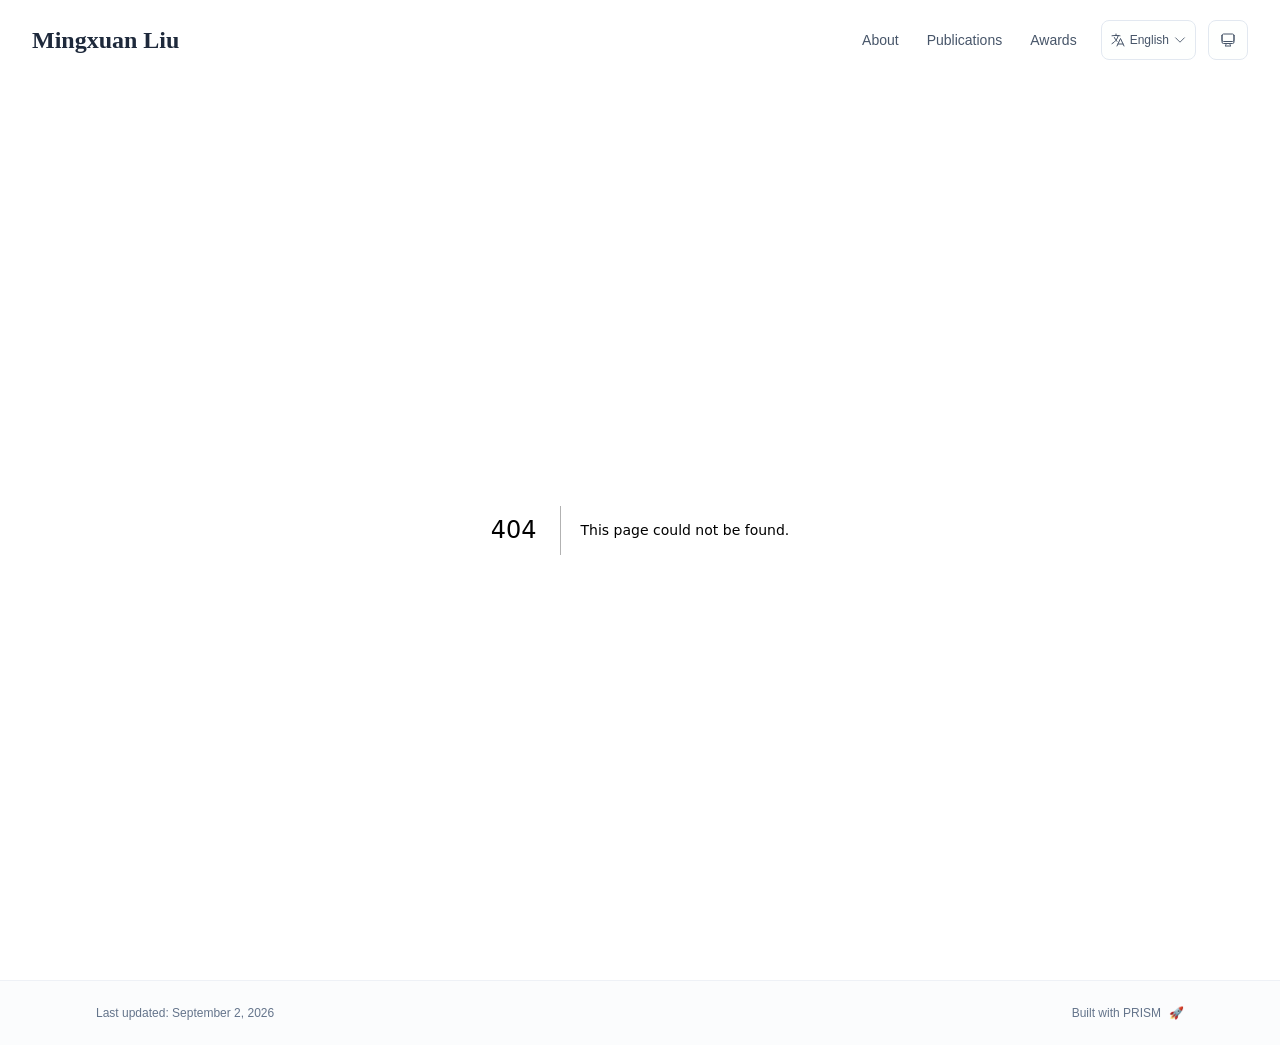
==== commit a6f95425: "Update publication and research profile" ====
--- a/404/index.html
+++ b/404/index.html
@@ -1,4 +1,4 @@
-<!DOCTYPE html><html lang="en" class="scroll-smooth"><head><meta charSet="utf-8"/><meta name="viewport" content="width=device-width, initial-scale=1"/><link rel="stylesheet" href="/_next/static/css/08f35fa63c8dd630.css" data-precedence="next"/><link rel="preload" as="script" fetchPriority="low" href="/_next/static/chunks/webpack-af78f5c2c11af041.js"/><script src="/_next/static/chunks/4bd1b696-70b6d399998de86a.js" async=""></script><script src="/_next/static/chunks/684-5aaa8290a129f299.js" async=""></script><script src="/_next/static/chunks/main-app-d7116f31b9a9098e.js" async=""></script><script src="/_next/static/chunks/461-a9a5d7b05a71d978.js" async=""></script><script src="/_next/static/chunks/874-6cc630662f3664af.js" async=""></script><script src="/_next/static/chunks/291-e39730cc9327e39b.js" async=""></script><script src="/_next/static/chunks/app/layout-7481d956c9ba28b5.js" async=""></script><meta name="robots" content="noindex"/><title>404: This page could not be found.</title><link rel="icon" href="/favicon.svg" type="image/svg+xml"/><link rel="dns-prefetch" href="https://jialeliu.com"/><link rel="preconnect" href="https://jialeliu.com" crossorigin=""/><link rel="preload" as="font" type="font/woff2" href="https://jialeliu.com/fonts/georgiab.woff2" crossorigin=""/><script>
+<!DOCTYPE html><html lang="en" class="scroll-smooth"><head><meta charSet="utf-8"/><meta name="viewport" content="width=device-width, initial-scale=1"/><link rel="stylesheet" href="/_next/static/css/e8522b6788206585.css" data-precedence="next"/><link rel="preload" as="script" fetchPriority="low" href="/_next/static/chunks/webpack-af78f5c2c11af041.js"/><script src="/_next/static/chunks/4bd1b696-70b6d399998de86a.js" async=""></script><script src="/_next/static/chunks/684-5aaa8290a129f299.js" async=""></script><script src="/_next/static/chunks/main-app-d7116f31b9a9098e.js" async=""></script><script src="/_next/static/chunks/461-a9a5d7b05a71d978.js" async=""></script><script src="/_next/static/chunks/874-6cc630662f3664af.js" async=""></script><script src="/_next/static/chunks/291-e39730cc9327e39b.js" async=""></script><script src="/_next/static/chunks/app/layout-7481d956c9ba28b5.js" async=""></script><meta name="robots" content="noindex"/><title>404: This page could not be found.</title><link rel="icon" href="/favicon.svg" type="image/svg+xml"/><link rel="dns-prefetch" href="https://jialeliu.com"/><link rel="preconnect" href="https://jialeliu.com" crossorigin=""/><link rel="preload" as="font" type="font/woff2" href="https://jialeliu.com/fonts/georgiab.woff2" crossorigin=""/><script>
               try {
                 const theme = localStorage.getItem('theme-storage');
                 const parsed = theme ? JSON.parse(theme) : null;
@@ -57,4 +57,4 @@
       root.lang = 'en';
       root.setAttribute('data-locale', 'en');
     }
-  </script><title>Mingxuan Liu</title><meta name="description" content="Personal academic homepage of Mingxuan Liu."/><meta name="author" content="Mingxuan Liu"/><meta name="keywords" content="Mingxuan Liu,Undergraduate,Robotics,Research,Zhejiang Normal University"/><meta name="creator" content="Mingxuan Liu"/><meta name="publisher" content="Mingxuan Liu"/><meta property="og:title" content="Mingxuan Liu"/><meta property="og:description" content="Personal academic homepage of Mingxuan Liu."/><meta property="og:site_name" content="Mingxuan Liu&#x27;s Academic Website"/><meta property="og:locale" content="en_US"/><meta property="og:type" content="website"/><meta name="twitter:card" content="summary"/><meta name="twitter:title" content="Mingxuan Liu"/><meta name="twitter:description" content="Personal academic homepage of Mingxuan Liu."/><link rel="icon" href="/favicon.svg"/><script>document.querySelectorAll('body link[rel="icon"], body link[rel="apple-touch-icon"]').forEach(el => document.head.appendChild(el))</script><script src="/_next/static/chunks/polyfills-42372ed130431b0a.js" noModule=""></script></head><body class="font-sans antialiased"><div style="visibility:hidden"><nav class="fixed top-0 left-0 right-0 z-50" data-headlessui-state=""><div class="transition-all duration-300 ease-out bg-transparent" style="transform:translateY(-100px)"><div class="max-w-7xl mx-auto px-4 sm:px-6 lg:px-8"><div class="flex justify-between items-center h-16 lg:h-20"><div class="flex-shrink-0" tabindex="0"><a class="text-xl lg:text-2xl font-serif font-semibold text-primary hover:text-accent transition-colors duration-200" href="/">Mingxuan Liu</a></div><div class="hidden lg:block"><div class="ml-10 flex items-center space-x-3"><div class="relative flex items-baseline space-x-1"><a data-nav-href="/" class="relative px-3 py-2 text-sm font-medium rounded-lg transition-colors duration-150 text-neutral-600" href="/">About</a><a data-nav-href="/publications" class="relative px-3 py-2 text-sm font-medium rounded-lg transition-colors duration-150 text-neutral-600" href="/publications/">Publications</a><a data-nav-href="/awards" class="relative px-3 py-2 text-sm font-medium rounded-lg transition-colors duration-150 text-neutral-600" href="/awards/">Awards</a></div><div class="flex items-center justify-center w-14 h-10 rounded-lg border border-neutral-200 dark:border-[rgba(148,163,184,0.24)] bg-background dark:bg-neutral-800"><div class="w-6 h-4 rounded bg-neutral-300 animate-pulse"></div></div><div class="flex items-center justify-center w-10 h-10 rounded-lg border border-neutral-200 dark:border-[rgba(148,163,184,0.24)] bg-background dark:bg-neutral-800"><div class="w-4 h-4 rounded-full bg-neutral-300 animate-pulse"></div></div></div></div><div class="lg:hidden flex items-center space-x-2"><div class="flex items-center justify-center w-14 h-10 rounded-lg border border-neutral-200 dark:border-[rgba(148,163,184,0.24)] bg-background dark:bg-neutral-800"><div class="w-6 h-4 rounded bg-neutral-300 animate-pulse"></div></div><div class="flex items-center justify-center w-10 h-10 rounded-lg border border-neutral-200 dark:border-[rgba(148,163,184,0.24)] bg-background dark:bg-neutral-800"><div class="w-4 h-4 rounded-full bg-neutral-300 animate-pulse"></div></div><button class="inline-flex items-center justify-center p-2 rounded-md text-neutral-600 hover:text-primary hover:bg-neutral-100 dark:hover:bg-neutral-800 focus:outline-none focus:ring-2 focus:ring-inset focus:ring-accent transition-colors duration-200" id="headlessui-disclosure-button-«R7pdb»" type="button" aria-expanded="false" data-headlessui-state=""><span class="sr-only">Open main menu</span><div><svg xmlns="http://www.w3.org/2000/svg" fill="none" viewBox="0 0 24 24" stroke-width="1.5" stroke="currentColor" aria-hidden="true" data-slot="icon" class="block h-6 w-6"><path stroke-linecap="round" stroke-linejoin="round" d="M3.75 6.75h16.5M3.75 12h16.5m-16.5 5.25h16.5"></path></svg></div></button></div></div></div></div></nav><main class="min-h-screen pt-16 lg:pt-20"><div style="font-family:system-ui,&quot;Segoe UI&quot;,Roboto,Helvetica,Arial,sans-serif,&quot;Apple Color Emoji&quot;,&quot;Segoe UI Emoji&quot;;height:100vh;text-align:center;display:flex;flex-direction:column;align-items:center;justify-content:center"><div><style>body{color:#000;background:#fff;margin:0}.next-error-h1{border-right:1px solid rgba(0,0,0,.3)}@media (prefers-color-scheme:dark){body{color:#fff;background:#000}.next-error-h1{border-right:1px solid rgba(255,255,255,.3)}}</style><h1 class="next-error-h1" style="display:inline-block;margin:0 20px 0 0;padding:0 23px 0 0;font-size:24px;font-weight:500;vertical-align:top;line-height:49px">404</h1><div style="display:inline-block"><h2 style="font-size:14px;font-weight:400;line-height:49px;margin:0">This page could not be found.</h2></div></div></div><!--$--><!--/$--><!--$--><!--/$--></main><footer class="border-t border-neutral-200/50 bg-neutral-50/50 dark:bg-neutral-900/50 dark:border-neutral-700/50"><div class="max-w-6xl mx-auto px-4 sm:px-6 lg:px-8 py-6"><div class="flex flex-col sm:flex-row justify-between items-center gap-2"><p class="text-xs text-neutral-500">Last updated<!-- -->: <!-- -->August 15, 2026</p><p class="text-xs text-neutral-500 flex items-center"><a href="https://github.com/xyjoey/PRISM" target="_blank" rel="noopener noreferrer">Built with PRISM</a><span class="ml-2">🚀</span></p></div></div></footer></div><script src="/_next/static/chunks/webpack-af78f5c2c11af041.js" async=""></script><script>(self.__next_f=self.__next_f||[]).push([0])</script><script>self.__next_f.push([1,"1:\"$Sreact.fragment\"\n3:I[3719,[\"461\",\"static/chunks/461-a9a5d7b05a71d978.js\",\"874\",\"static/chunks/874-6cc630662f3664af.js\",\"291\",\"static/chunks/291-e39730cc9327e39b.js\",\"177\",\"static/chunks/app/layout-7481d956c9ba28b5.js\"],\"ThemeProvider\"]\n4:I[310,[\"461\",\"static/chunks/461-a9a5d7b05a71d978.js\",\"874\",\"static/chunks/874-6cc630662f3664af.js\",\"291\",\"static/chunks/291-e39730cc9327e39b.js\",\"177\",\"static/chunks/app/layout-7481d956c9ba28b5.js\"],\"LocaleProvider\"]\n5:I[4574,[\"461\",\"static/chunks/461-a9a5d7b05a71d978.js\",\"874\",\"static/chunks/874-6cc630662f3664af.js\",\"291\",\"static/chunks/291-e39730cc9327e39b.js\",\"177\",\"static/chunks/app/layout-7481d956c9ba28b5.js\"],\"default\"]\n6:I[7555,[],\"\"]\n7:I[1295,[],\"\"]\n8:I[2548,[\"461\",\"static/chunks/461-a9a5d7b05a71d978.js\",\"874\",\"static/chunks/874-6cc630662f3664af.js\",\"291\",\"static/chunks/291-e39730cc9327e39b.js\",\"177\",\"static/chunks/app/layout-7481d956c9ba28b5.js\"],\"default\"]\n9:I[9665,[],\"MetadataBoundary\"]\nb:I[9665,[],\"OutletBoundary\"]\ne:I[4911,[],\"AsyncMetadataOutlet\"]\n10:I[9665,[],\"ViewportBoundary\"]\n12:I[6614,[],\"\"]\n:HL[\"/_next/static/css/08f35fa63c8dd630.css\",\"style\"]\n2:T590,\n    try {\n      const cfg = {\"enabled\":true,\"locales\":[\"zh\",\"en\"],\"defaultLocale\":\"en\",\"mode\":\"auto\",\"fixedLocale\":\"en\",\"persist\":true,\"switcher\":true,\"labels\":{\"zh\":\"中文\",\"en\":\"English\"}};\n      const storageKey = 'locale-storage';\n      const normalize = (value) =\u003e typeof value === 'string' ? value.trim().replace('_', '-').toLowerCase() : '';\n      const matchLocale = (candidate) =\u003e {\n        const normalized = normalize(candidate);\n        if (!normalized) return null;\n        if (cfg.locales.includes(normalized)) return normalized;\n        const language = normalized.split('-')[0];\n        if (cfg.locales.includes(language)) return language;\n        return null;\n      };\n\n      let resolved = null;\n\n      if (cfg.persist) {\n        resolved = matchLocale(localStorage.getItem(storageKey));\n      }\n\n      if (!resolved) {\n        if (cfg.mode === 'fixed') {\n          resolved = cfg.fixedLocale;\n        }"])</script><script>self.__next_f.push([1," else {\n          resolved = matchLocale(navigator.language);\n        }\n      }\n\n      if (!resolved) {\n        resolved = cfg.defaultLocale;\n      }\n\n      const root = document.documentElement;\n      root.lang = resolved;\n      root.setAttribute('data-locale', resolved);\n\n      if (cfg.persist) {\n        localStorage.setItem(storageKey, resolved);\n      }\n    } catch (e) {\n      const root = document.documentElement;\n      root.lang = 'en';\n      root.setAttribute('data-locale', 'en');\n    }\n  "])</script><script>self.__next_f.push([1,"0:{\"P\":null,\"b\":\"dcxc_hcq2--hQDA2NnZCj\",\"p\":\"\",\"c\":[\"\",\"_not-found\",\"\"],\"i\":false,\"f\":[[[\"\",{\"children\":[\"/_not-found\",{\"children\":[\"__PAGE__\",{}]}]},\"$undefined\",\"$undefined\",true],[\"\",[\"$\",\"$1\",\"c\",{\"children\":[[[\"$\",\"link\",\"0\",{\"rel\":\"stylesheet\",\"href\":\"/_next/static/css/08f35fa63c8dd630.css\",\"precedence\":\"next\",\"crossOrigin\":\"$undefined\",\"nonce\":\"$undefined\"}]],[\"$\",\"html\",null,{\"lang\":\"en\",\"className\":\"scroll-smooth\",\"suppressHydrationWarning\":true,\"children\":[[\"$\",\"head\",null,{\"children\":[[\"$\",\"link\",null,{\"rel\":\"icon\",\"href\":\"/favicon.svg\",\"type\":\"image/svg+xml\"}],[\"$\",\"link\",null,{\"rel\":\"dns-prefetch\",\"href\":\"https://jialeliu.com\"}],[\"$\",\"link\",null,{\"rel\":\"preconnect\",\"href\":\"https://jialeliu.com\",\"crossOrigin\":\"\"}],[\"$\",\"link\",null,{\"rel\":\"preload\",\"as\":\"font\",\"type\":\"font/woff2\",\"href\":\"https://jialeliu.com/fonts/georgiab.woff2\",\"crossOrigin\":\"\"}],[\"$\",\"script\",null,{\"dangerouslySetInnerHTML\":{\"__html\":\"\\n              try {\\n                const theme = localStorage.getItem('theme-storage');\\n                const parsed = theme ? JSON.parse(theme) : null;\\n                const setting = parsed?.state?.theme || 'system';\\n                const prefersDark = typeof window !== 'undefined' \u0026\u0026 window.matchMedia \u0026\u0026 window.matchMedia('(prefers-color-scheme: dark)').matches;\\n                const effective = setting === 'dark' ? 'dark' : (setting === 'light' ? 'light' : (prefersDark ? 'dark' : 'light'));\\n                var root = document.documentElement;\\n                root.classList.add(effective);\\n                root.setAttribute('data-theme', effective);\\n              } catch (e) {\\n                var root = document.documentElement;\\n                root.classList.add('light');\\n                root.setAttribute('data-theme', 'light');\\n              }\\n            \"}}],[\"$\",\"script\",null,{\"dangerouslySetInnerHTML\":{\"__html\":\"$2\"}}]]}],[\"$\",\"body\",null,{\"className\":\"font-sans antialiased\",\"children\":[\"$\",\"$L3\",null,{\"children\":[\"$\",\"$L4\",null,{\"config\":{\"enabled\":true,\"locales\":[\"zh\",\"en\"],\"defaultLocale\":\"en\",\"mode\":\"auto\",\"fixedLocale\":\"en\",\"persist\":true,\"switcher\":true,\"labels\":{\"zh\":\"中文\",\"en\":\"English\"}},\"children\":[[\"$\",\"$L5\",null,{\"items\":[{\"title\":\"About\",\"type\":\"page\",\"target\":\"about\",\"href\":\"/\"},{\"title\":\"Publications\",\"type\":\"page\",\"target\":\"publications\",\"href\":\"/publications\"},{\"title\":\"Awards\",\"type\":\"page\",\"target\":\"awards\",\"href\":\"/awards\"}],\"siteTitle\":\"Mingxuan Liu\",\"enableOnePageMode\":false,\"i18n\":\"$0:f:0:1:1:props:children:1:props:children:1:props:children:props:children:props:config\",\"itemsByLocale\":{\"zh\":[{\"title\":\"关于我\",\"type\":\"page\",\"target\":\"about\",\"href\":\"/\"},{\"title\":\"论文\",\"type\":\"page\",\"target\":\"publications\",\"href\":\"/publications\"},{\"title\":\"奖项\",\"type\":\"page\",\"target\":\"awards\",\"href\":\"/awards\"}],\"en\":[{\"title\":\"About\",\"type\":\"page\",\"target\":\"about\",\"href\":\"/\"},{\"title\":\"Publications\",\"type\":\"page\",\"target\":\"publications\",\"href\":\"/publications\"},{\"title\":\"Awards\",\"type\":\"page\",\"target\":\"awards\",\"href\":\"/awards\"}]},\"siteTitleByLocale\":{\"zh\":\"刘铭轩\",\"en\":\"Mingxuan Liu\"}}],[\"$\",\"main\",null,{\"className\":\"min-h-screen pt-16 lg:pt-20\",\"children\":[\"$\",\"$L6\",null,{\"parallelRouterKey\":\"children\",\"error\":\"$undefined\",\"errorStyles\":\"$undefined\",\"errorScripts\":\"$undefined\",\"template\":[\"$\",\"$L7\",null,{}],\"templateStyles\":\"$undefined\",\"templateScripts\":\"$undefined\",\"notFound\":[[[\"$\",\"title\",null,{\"children\":\"404: This page could not be found.\"}],[\"$\",\"div\",null,{\"style\":{\"fontFamily\":\"system-ui,\\\"Segoe UI\\\",Roboto,Helvetica,Arial,sans-serif,\\\"Apple Color Emoji\\\",\\\"Segoe UI Emoji\\\"\",\"height\":\"100vh\",\"textAlign\":\"center\",\"display\":\"flex\",\"flexDirection\":\"column\",\"alignItems\":\"center\",\"justifyContent\":\"center\"},\"children\":[\"$\",\"div\",null,{\"children\":[[\"$\",\"style\",null,{\"dangerouslySetInnerHTML\":{\"__html\":\"body{color:#000;background:#fff;margin:0}.next-error-h1{border-right:1px solid rgba(0,0,0,.3)}@media (prefers-color-scheme:dark){body{color:#fff;background:#000}.next-error-h1{border-right:1px solid rgba(255,255,255,.3)}}\"}}],[\"$\",\"h1\",null,{\"className\":\"next-error-h1\",\"style\":{\"display\":\"inline-block\",\"margin\":\"0 20px 0 0\",\"padding\":\"0 23px 0 0\",\"fontSize\":24,\"fontWeight\":500,\"verticalAlign\":\"top\",\"lineHeight\":\"49px\"},\"children\":404}],[\"$\",\"div\",null,{\"style\":{\"display\":\"inline-block\"},\"children\":[\"$\",\"h2\",null,{\"style\":{\"fontSize\":14,\"fontWeight\":400,\"lineHeight\":\"49px\",\"margin\":0},\"children\":\"This page could not be found.\"}]}]]}]}]],[]],\"forbidden\":\"$undefined\",\"unauthorized\":\"$undefined\"}]}],[\"$\",\"$L8\",null,{\"lastUpdated\":\"August 15, 2026\",\"lastUpdatedByLocale\":{\"zh\":\"2026年8月15日\",\"en\":\"August 15, 2026\"},\"defaultLocale\":\"en\"}]]}]}]}]]}]]}],{\"children\":[\"/_not-found\",[\"$\",\"$1\",\"c\",{\"children\":[null,[\"$\",\"$L6\",null,{\"parallelRouterKey\":\"children\",\"error\":\"$undefined\",\"errorStyles\":\"$undefined\",\"errorScripts\":\"$undefined\",\"template\":[\"$\",\"$L7\",null,{}],\"templateStyles\":\"$undefined\",\"templateScripts\":\"$undefined\",\"notFound\":\"$undefined\",\"forbidden\":\"$undefined\",\"unauthorized\":\"$undefined\"}]]}],{\"children\":[\"__PAGE__\",[\"$\",\"$1\",\"c\",{\"children\":[[[\"$\",\"title\",null,{\"children\":\"404: This page could not be found.\"}],[\"$\",\"div\",null,{\"style\":\"$0:f:0:1:1:props:children:1:props:children:1:props:children:props:children:props:children:1:props:children:props:notFound:0:1:props:style\",\"children\":[\"$\",\"div\",null,{\"children\":[[\"$\",\"style\",null,{\"dangerouslySetInnerHTML\":{\"__html\":\"body{color:#000;background:#fff;margin:0}.next-error-h1{border-right:1px solid rgba(0,0,0,.3)}@media (prefers-color-scheme:dark){body{color:#fff;background:#000}.next-error-h1{border-right:1px solid rgba(255,255,255,.3)}}\"}}],[\"$\",\"h1\",null,{\"className\":\"next-error-h1\",\"style\":\"$0:f:0:1:1:props:children:1:props:children:1:props:children:props:children:props:children:1:props:children:props:notFound:0:1:props:children:props:children:1:props:style\",\"children\":404}],[\"$\",\"div\",null,{\"style\":\"$0:f:0:1:1:props:children:1:props:children:1:props:children:props:children:props:children:1:props:children:props:notFound:0:1:props:children:props:children:2:props:style\",\"children\":[\"$\",\"h2\",null,{\"style\":\"$0:f:0:1:1:props:children:1:props:children:1:props:children:props:children:props:children:1:props:children:props:notFound:0:1:props:children:props:children:2:props:children:props:style\",\"children\":\"This page could not be found.\"}]}]]}]}]],[\"$\",\"$L9\",null,{\"children\":\"$La\"}],null,[\"$\",\"$Lb\",null,{\"children\":[\"$Lc\",\"$Ld\",[\"$\",\"$Le\",null,{\"promise\":\"$@f\"}]]}]]}],{},null,false]},null,false]},null,false],[\"$\",\"$1\",\"h\",{\"children\":[[\"$\",\"meta\",null,{\"name\":\"robots\",\"content\":\"noindex\"}],[\"$\",\"$1\",\"d71i2FUVx5shGQAHPoChz\",{\"children\":[[\"$\",\"$L10\",null,{\"children\":\"$L11\"}],null]}],null]}],false]],\"m\":\"$undefined\",\"G\":[\"$12\",\"$undefined\"],\"s\":false,\"S\":true}\n"])</script><script>self.__next_f.push([1,"13:\"$Sreact.suspense\"\n14:I[4911,[],\"AsyncMetadata\"]\na:[\"$\",\"$13\",null,{\"fallback\":null,\"children\":[\"$\",\"$L14\",null,{\"promise\":\"$@15\"}]}]\n"])</script><script>self.__next_f.push([1,"d:null\n"])</script><script>self.__next_f.push([1,"11:[[\"$\",\"meta\",\"0\",{\"charSet\":\"utf-8\"}],[\"$\",\"meta\",\"1\",{\"name\":\"viewport\",\"content\":\"width=device-width, initial-scale=1\"}]]\nc:null\n"])</script><script>self.__next_f.push([1,"15:{\"metadata\":[[\"$\",\"title\",\"0\",{\"children\":\"Mingxuan Liu\"}],[\"$\",\"meta\",\"1\",{\"name\":\"description\",\"content\":\"Personal academic homepage of Mingxuan Liu.\"}],[\"$\",\"meta\",\"2\",{\"name\":\"author\",\"content\":\"Mingxuan Liu\"}],[\"$\",\"meta\",\"3\",{\"name\":\"keywords\",\"content\":\"Mingxuan Liu,Undergraduate,Robotics,Research,Zhejiang Normal University\"}],[\"$\",\"meta\",\"4\",{\"name\":\"creator\",\"content\":\"Mingxuan Liu\"}],[\"$\",\"meta\",\"5\",{\"name\":\"publisher\",\"content\":\"Mingxuan Liu\"}],[\"$\",\"meta\",\"6\",{\"property\":\"og:title\",\"content\":\"Mingxuan Liu\"}],[\"$\",\"meta\",\"7\",{\"property\":\"og:description\",\"content\":\"Personal academic homepage of Mingxuan Liu.\"}],[\"$\",\"meta\",\"8\",{\"property\":\"og:site_name\",\"content\":\"Mingxuan Liu's Academic Website\"}],[\"$\",\"meta\",\"9\",{\"property\":\"og:locale\",\"content\":\"en_US\"}],[\"$\",\"meta\",\"10\",{\"property\":\"og:type\",\"content\":\"website\"}],[\"$\",\"meta\",\"11\",{\"name\":\"twitter:card\",\"content\":\"summary\"}],[\"$\",\"meta\",\"12\",{\"name\":\"twitter:title\",\"content\":\"Mingxuan Liu\"}],[\"$\",\"meta\",\"13\",{\"name\":\"twitter:description\",\"content\":\"Personal academic homepage of Mingxuan Liu.\"}],[\"$\",\"link\",\"14\",{\"rel\":\"icon\",\"href\":\"/favicon.svg\"}]],\"error\":null,\"digest\":\"$undefined\"}\nf:{\"metadata\":\"$15:metadata\",\"error\":null,\"digest\":\"$undefined\"}\n"])</script></body></html>+  </script><title>Mingxuan Liu</title><meta name="description" content="Personal academic homepage of Mingxuan Liu."/><meta name="author" content="Mingxuan Liu"/><meta name="keywords" content="Mingxuan Liu,Undergraduate,Robotics,Research,Zhejiang Normal University"/><meta name="creator" content="Mingxuan Liu"/><meta name="publisher" content="Mingxuan Liu"/><meta property="og:title" content="Mingxuan Liu"/><meta property="og:description" content="Personal academic homepage of Mingxuan Liu."/><meta property="og:site_name" content="Mingxuan Liu&#x27;s Academic Website"/><meta property="og:locale" content="en_US"/><meta property="og:type" content="website"/><meta name="twitter:card" content="summary"/><meta name="twitter:title" content="Mingxuan Liu"/><meta name="twitter:description" content="Personal academic homepage of Mingxuan Liu."/><link rel="icon" href="/favicon.svg"/><script>document.querySelectorAll('body link[rel="icon"], body link[rel="apple-touch-icon"]').forEach(el => document.head.appendChild(el))</script><script src="/_next/static/chunks/polyfills-42372ed130431b0a.js" noModule=""></script></head><body class="font-sans antialiased"><div style="visibility:hidden"><nav class="fixed top-0 left-0 right-0 z-50" data-headlessui-state=""><div class="transition-all duration-300 ease-out bg-transparent" style="transform:translateY(-100px)"><div class="max-w-7xl mx-auto px-4 sm:px-6 lg:px-8"><div class="flex justify-between items-center h-16 lg:h-20"><div class="flex-shrink-0" tabindex="0"><a class="text-xl lg:text-2xl font-serif font-semibold text-primary hover:text-accent transition-colors duration-200" href="/">Mingxuan Liu</a></div><div class="hidden lg:block"><div class="ml-10 flex items-center space-x-3"><div class="relative flex items-baseline space-x-1"><a data-nav-href="/" class="relative px-3 py-2 text-sm font-medium rounded-lg transition-colors duration-150 text-neutral-600" href="/">About</a><a data-nav-href="/publications" class="relative px-3 py-2 text-sm font-medium rounded-lg transition-colors duration-150 text-neutral-600" href="/publications/">Publications</a><a data-nav-href="/awards" class="relative px-3 py-2 text-sm font-medium rounded-lg transition-colors duration-150 text-neutral-600" href="/awards/">Awards</a></div><div class="flex items-center justify-center w-14 h-10 rounded-lg border border-neutral-200 dark:border-[rgba(148,163,184,0.24)] bg-background dark:bg-neutral-800"><div class="w-6 h-4 rounded bg-neutral-300 animate-pulse"></div></div><div class="flex items-center justify-center w-10 h-10 rounded-lg border border-neutral-200 dark:border-[rgba(148,163,184,0.24)] bg-background dark:bg-neutral-800"><div class="w-4 h-4 rounded-full bg-neutral-300 animate-pulse"></div></div></div></div><div class="lg:hidden flex items-center space-x-2"><div class="flex items-center justify-center w-14 h-10 rounded-lg border border-neutral-200 dark:border-[rgba(148,163,184,0.24)] bg-background dark:bg-neutral-800"><div class="w-6 h-4 rounded bg-neutral-300 animate-pulse"></div></div><div class="flex items-center justify-center w-10 h-10 rounded-lg border border-neutral-200 dark:border-[rgba(148,163,184,0.24)] bg-background dark:bg-neutral-800"><div class="w-4 h-4 rounded-full bg-neutral-300 animate-pulse"></div></div><button class="inline-flex items-center justify-center p-2 rounded-md text-neutral-600 hover:text-primary hover:bg-neutral-100 dark:hover:bg-neutral-800 focus:outline-none focus:ring-2 focus:ring-inset focus:ring-accent transition-colors duration-200" id="headlessui-disclosure-button-«R7pdb»" type="button" aria-expanded="false" data-headlessui-state=""><span class="sr-only">Open main menu</span><div><svg xmlns="http://www.w3.org/2000/svg" fill="none" viewBox="0 0 24 24" stroke-width="1.5" stroke="currentColor" aria-hidden="true" data-slot="icon" class="block h-6 w-6"><path stroke-linecap="round" stroke-linejoin="round" d="M3.75 6.75h16.5M3.75 12h16.5m-16.5 5.25h16.5"></path></svg></div></button></div></div></div></div></nav><main class="min-h-screen pt-16 lg:pt-20"><div style="font-family:system-ui,&quot;Segoe UI&quot;,Roboto,Helvetica,Arial,sans-serif,&quot;Apple Color Emoji&quot;,&quot;Segoe UI Emoji&quot;;height:100vh;text-align:center;display:flex;flex-direction:column;align-items:center;justify-content:center"><div><style>body{color:#000;background:#fff;margin:0}.next-error-h1{border-right:1px solid rgba(0,0,0,.3)}@media (prefers-color-scheme:dark){body{color:#fff;background:#000}.next-error-h1{border-right:1px solid rgba(255,255,255,.3)}}</style><h1 class="next-error-h1" style="display:inline-block;margin:0 20px 0 0;padding:0 23px 0 0;font-size:24px;font-weight:500;vertical-align:top;line-height:49px">404</h1><div style="display:inline-block"><h2 style="font-size:14px;font-weight:400;line-height:49px;margin:0">This page could not be found.</h2></div></div></div><!--$--><!--/$--><!--$--><!--/$--></main><footer class="border-t border-neutral-200/50 bg-neutral-50/50 dark:bg-neutral-900/50 dark:border-neutral-700/50"><div class="max-w-6xl mx-auto px-4 sm:px-6 lg:px-8 py-6"><div class="flex flex-col sm:flex-row justify-between items-center gap-2"><p class="text-xs text-neutral-500">Last updated<!-- -->: <!-- -->September 2, 2026</p><p class="text-xs text-neutral-500 flex items-center"><a href="https://github.com/xyjoey/PRISM" target="_blank" rel="noopener noreferrer">Built with PRISM</a><span class="ml-2">🚀</span></p></div></div></footer></div><script src="/_next/static/chunks/webpack-af78f5c2c11af041.js" async=""></script><script>(self.__next_f=self.__next_f||[]).push([0])</script><script>self.__next_f.push([1,"1:\"$Sreact.fragment\"\n3:I[3719,[\"461\",\"static/chunks/461-a9a5d7b05a71d978.js\",\"874\",\"static/chunks/874-6cc630662f3664af.js\",\"291\",\"static/chunks/291-e39730cc9327e39b.js\",\"177\",\"static/chunks/app/layout-7481d956c9ba28b5.js\"],\"ThemeProvider\"]\n4:I[310,[\"461\",\"static/chunks/461-a9a5d7b05a71d978.js\",\"874\",\"static/chunks/874-6cc630662f3664af.js\",\"291\",\"static/chunks/291-e39730cc9327e39b.js\",\"177\",\"static/chunks/app/layout-7481d956c9ba28b5.js\"],\"LocaleProvider\"]\n5:I[4574,[\"461\",\"static/chunks/461-a9a5d7b05a71d978.js\",\"874\",\"static/chunks/874-6cc630662f3664af.js\",\"291\",\"static/chunks/291-e39730cc9327e39b.js\",\"177\",\"static/chunks/app/layout-7481d956c9ba28b5.js\"],\"default\"]\n6:I[7555,[],\"\"]\n7:I[1295,[],\"\"]\n8:I[2548,[\"461\",\"static/chunks/461-a9a5d7b05a71d978.js\",\"874\",\"static/chunks/874-6cc630662f3664af.js\",\"291\",\"static/chunks/291-e39730cc9327e39b.js\",\"177\",\"static/chunks/app/layout-7481d956c9ba28b5.js\"],\"default\"]\n9:I[9665,[],\"MetadataBoundary\"]\nb:I[9665,[],\"OutletBoundary\"]\ne:I[4911,[],\"AsyncMetadataOutlet\"]\n10:I[9665,[],\"ViewportBoundary\"]\n12:I[6614,[],\"\"]\n:HL[\"/_next/static/css/e8522b6788206585.css\",\"style\"]\n2:T590,\n    try {\n      const cfg = {\"enabled\":true,\"locales\":[\"zh\",\"en\"],\"defaultLocale\":\"en\",\"mode\":\"auto\",\"fixedLocale\":\"en\",\"persist\":true,\"switcher\":true,\"labels\":{\"zh\":\"中文\",\"en\":\"English\"}};\n      const storageKey = 'locale-storage';\n      const normalize = (value) =\u003e typeof value === 'string' ? value.trim().replace('_', '-').toLowerCase() : '';\n      const matchLocale = (candidate) =\u003e {\n        const normalized = normalize(candidate);\n        if (!normalized) return null;\n        if (cfg.locales.includes(normalized)) return normalized;\n        const language = normalized.split('-')[0];\n        if (cfg.locales.includes(language)) return language;\n        return null;\n      };\n\n      let resolved = null;\n\n      if (cfg.persist) {\n        resolved = matchLocale(localStorage.getItem(storageKey));\n      }\n\n      if (!resolved) {\n        if (cfg.mode === 'fixed') {\n          resolved = cfg.fixedLocale;\n        }"])</script><script>self.__next_f.push([1," else {\n          resolved = matchLocale(navigator.language);\n        }\n      }\n\n      if (!resolved) {\n        resolved = cfg.defaultLocale;\n      }\n\n      const root = document.documentElement;\n      root.lang = resolved;\n      root.setAttribute('data-locale', resolved);\n\n      if (cfg.persist) {\n        localStorage.setItem(storageKey, resolved);\n      }\n    } catch (e) {\n      const root = document.documentElement;\n      root.lang = 'en';\n      root.setAttribute('data-locale', 'en');\n    }\n  "])</script><script>self.__next_f.push([1,"0:{\"P\":null,\"b\":\"snkRT0hly-mT5Y9cVJbQD\",\"p\":\"\",\"c\":[\"\",\"_not-found\",\"\"],\"i\":false,\"f\":[[[\"\",{\"children\":[\"/_not-found\",{\"children\":[\"__PAGE__\",{}]}]},\"$undefined\",\"$undefined\",true],[\"\",[\"$\",\"$1\",\"c\",{\"children\":[[[\"$\",\"link\",\"0\",{\"rel\":\"stylesheet\",\"href\":\"/_next/static/css/e8522b6788206585.css\",\"precedence\":\"next\",\"crossOrigin\":\"$undefined\",\"nonce\":\"$undefined\"}]],[\"$\",\"html\",null,{\"lang\":\"en\",\"className\":\"scroll-smooth\",\"suppressHydrationWarning\":true,\"children\":[[\"$\",\"head\",null,{\"children\":[[\"$\",\"link\",null,{\"rel\":\"icon\",\"href\":\"/favicon.svg\",\"type\":\"image/svg+xml\"}],[\"$\",\"link\",null,{\"rel\":\"dns-prefetch\",\"href\":\"https://jialeliu.com\"}],[\"$\",\"link\",null,{\"rel\":\"preconnect\",\"href\":\"https://jialeliu.com\",\"crossOrigin\":\"\"}],[\"$\",\"link\",null,{\"rel\":\"preload\",\"as\":\"font\",\"type\":\"font/woff2\",\"href\":\"https://jialeliu.com/fonts/georgiab.woff2\",\"crossOrigin\":\"\"}],[\"$\",\"script\",null,{\"dangerouslySetInnerHTML\":{\"__html\":\"\\n              try {\\n                const theme = localStorage.getItem('theme-storage');\\n                const parsed = theme ? JSON.parse(theme) : null;\\n                const setting = parsed?.state?.theme || 'system';\\n                const prefersDark = typeof window !== 'undefined' \u0026\u0026 window.matchMedia \u0026\u0026 window.matchMedia('(prefers-color-scheme: dark)').matches;\\n                const effective = setting === 'dark' ? 'dark' : (setting === 'light' ? 'light' : (prefersDark ? 'dark' : 'light'));\\n                var root = document.documentElement;\\n                root.classList.add(effective);\\n                root.setAttribute('data-theme', effective);\\n              } catch (e) {\\n                var root = document.documentElement;\\n                root.classList.add('light');\\n                root.setAttribute('data-theme', 'light');\\n              }\\n            \"}}],[\"$\",\"script\",null,{\"dangerouslySetInnerHTML\":{\"__html\":\"$2\"}}]]}],[\"$\",\"body\",null,{\"className\":\"font-sans antialiased\",\"children\":[\"$\",\"$L3\",null,{\"children\":[\"$\",\"$L4\",null,{\"config\":{\"enabled\":true,\"locales\":[\"zh\",\"en\"],\"defaultLocale\":\"en\",\"mode\":\"auto\",\"fixedLocale\":\"en\",\"persist\":true,\"switcher\":true,\"labels\":{\"zh\":\"中文\",\"en\":\"English\"}},\"children\":[[\"$\",\"$L5\",null,{\"items\":[{\"title\":\"About\",\"type\":\"page\",\"target\":\"about\",\"href\":\"/\"},{\"title\":\"Publications\",\"type\":\"page\",\"target\":\"publications\",\"href\":\"/publications\"},{\"title\":\"Awards\",\"type\":\"page\",\"target\":\"awards\",\"href\":\"/awards\"}],\"siteTitle\":\"Mingxuan Liu\",\"enableOnePageMode\":false,\"i18n\":\"$0:f:0:1:1:props:children:1:props:children:1:props:children:props:children:props:config\",\"itemsByLocale\":{\"zh\":[{\"title\":\"关于我\",\"type\":\"page\",\"target\":\"about\",\"href\":\"/\"},{\"title\":\"论文\",\"type\":\"page\",\"target\":\"publications\",\"href\":\"/publications\"},{\"title\":\"奖项\",\"type\":\"page\",\"target\":\"awards\",\"href\":\"/awards\"}],\"en\":[{\"title\":\"About\",\"type\":\"page\",\"target\":\"about\",\"href\":\"/\"},{\"title\":\"Publications\",\"type\":\"page\",\"target\":\"publications\",\"href\":\"/publications\"},{\"title\":\"Awards\",\"type\":\"page\",\"target\":\"awards\",\"href\":\"/awards\"}]},\"siteTitleByLocale\":{\"zh\":\"刘铭轩\",\"en\":\"Mingxuan Liu\"}}],[\"$\",\"main\",null,{\"className\":\"min-h-screen pt-16 lg:pt-20\",\"children\":[\"$\",\"$L6\",null,{\"parallelRouterKey\":\"children\",\"error\":\"$undefined\",\"errorStyles\":\"$undefined\",\"errorScripts\":\"$undefined\",\"template\":[\"$\",\"$L7\",null,{}],\"templateStyles\":\"$undefined\",\"templateScripts\":\"$undefined\",\"notFound\":[[[\"$\",\"title\",null,{\"children\":\"404: This page could not be found.\"}],[\"$\",\"div\",null,{\"style\":{\"fontFamily\":\"system-ui,\\\"Segoe UI\\\",Roboto,Helvetica,Arial,sans-serif,\\\"Apple Color Emoji\\\",\\\"Segoe UI Emoji\\\"\",\"height\":\"100vh\",\"textAlign\":\"center\",\"display\":\"flex\",\"flexDirection\":\"column\",\"alignItems\":\"center\",\"justifyContent\":\"center\"},\"children\":[\"$\",\"div\",null,{\"children\":[[\"$\",\"style\",null,{\"dangerouslySetInnerHTML\":{\"__html\":\"body{color:#000;background:#fff;margin:0}.next-error-h1{border-right:1px solid rgba(0,0,0,.3)}@media (prefers-color-scheme:dark){body{color:#fff;background:#000}.next-error-h1{border-right:1px solid rgba(255,255,255,.3)}}\"}}],[\"$\",\"h1\",null,{\"className\":\"next-error-h1\",\"style\":{\"display\":\"inline-block\",\"margin\":\"0 20px 0 0\",\"padding\":\"0 23px 0 0\",\"fontSize\":24,\"fontWeight\":500,\"verticalAlign\":\"top\",\"lineHeight\":\"49px\"},\"children\":404}],[\"$\",\"div\",null,{\"style\":{\"display\":\"inline-block\"},\"children\":[\"$\",\"h2\",null,{\"style\":{\"fontSize\":14,\"fontWeight\":400,\"lineHeight\":\"49px\",\"margin\":0},\"children\":\"This page could not be found.\"}]}]]}]}]],[]],\"forbidden\":\"$undefined\",\"unauthorized\":\"$undefined\"}]}],[\"$\",\"$L8\",null,{\"lastUpdated\":\"September 2, 2026\",\"lastUpdatedByLocale\":{\"zh\":\"2026年9月2日\",\"en\":\"September 2, 2026\"},\"defaultLocale\":\"en\"}]]}]}]}]]}]]}],{\"children\":[\"/_not-found\",[\"$\",\"$1\",\"c\",{\"children\":[null,[\"$\",\"$L6\",null,{\"parallelRouterKey\":\"children\",\"error\":\"$undefined\",\"errorStyles\":\"$undefined\",\"errorScripts\":\"$undefined\",\"template\":[\"$\",\"$L7\",null,{}],\"templateStyles\":\"$undefined\",\"templateScripts\":\"$undefined\",\"notFound\":\"$undefined\",\"forbidden\":\"$undefined\",\"unauthorized\":\"$undefined\"}]]}],{\"children\":[\"__PAGE__\",[\"$\",\"$1\",\"c\",{\"children\":[[[\"$\",\"title\",null,{\"children\":\"404: This page could not be found.\"}],[\"$\",\"div\",null,{\"style\":\"$0:f:0:1:1:props:children:1:props:children:1:props:children:props:children:props:children:1:props:children:props:notFound:0:1:props:style\",\"children\":[\"$\",\"div\",null,{\"children\":[[\"$\",\"style\",null,{\"dangerouslySetInnerHTML\":{\"__html\":\"body{color:#000;background:#fff;margin:0}.next-error-h1{border-right:1px solid rgba(0,0,0,.3)}@media (prefers-color-scheme:dark){body{color:#fff;background:#000}.next-error-h1{border-right:1px solid rgba(255,255,255,.3)}}\"}}],[\"$\",\"h1\",null,{\"className\":\"next-error-h1\",\"style\":\"$0:f:0:1:1:props:children:1:props:children:1:props:children:props:children:props:children:1:props:children:props:notFound:0:1:props:children:props:children:1:props:style\",\"children\":404}],[\"$\",\"div\",null,{\"style\":\"$0:f:0:1:1:props:children:1:props:children:1:props:children:props:children:props:children:1:props:children:props:notFound:0:1:props:children:props:children:2:props:style\",\"children\":[\"$\",\"h2\",null,{\"style\":\"$0:f:0:1:1:props:children:1:props:children:1:props:children:props:children:props:children:1:props:children:props:notFound:0:1:props:children:props:children:2:props:children:props:style\",\"children\":\"This page could not be found.\"}]}]]}]}]],[\"$\",\"$L9\",null,{\"children\":\"$La\"}],null,[\"$\",\"$Lb\",null,{\"children\":[\"$Lc\",\"$Ld\",[\"$\",\"$Le\",null,{\"promise\":\"$@f\"}]]}]]}],{},null,false]},null,false]},null,false],[\"$\",\"$1\",\"h\",{\"children\":[[\"$\",\"meta\",null,{\"name\":\"robots\",\"content\":\"noindex\"}],[\"$\",\"$1\",\"I8Q0838DwIetp9V4yto-U\",{\"children\":[[\"$\",\"$L10\",null,{\"children\":\"$L11\"}],null]}],null]}],false]],\"m\":\"$undefined\",\"G\":[\"$12\",\"$undefined\"],\"s\":false,\"S\":true}\n"])</script><script>self.__next_f.push([1,"13:\"$Sreact.suspense\"\n14:I[4911,[],\"AsyncMetadata\"]\na:[\"$\",\"$13\",null,{\"fallback\":null,\"children\":[\"$\",\"$L14\",null,{\"promise\":\"$@15\"}]}]\n"])</script><script>self.__next_f.push([1,"d:null\n"])</script><script>self.__next_f.push([1,"11:[[\"$\",\"meta\",\"0\",{\"charSet\":\"utf-8\"}],[\"$\",\"meta\",\"1\",{\"name\":\"viewport\",\"content\":\"width=device-width, initial-scale=1\"}]]\nc:null\n"])</script><script>self.__next_f.push([1,"15:{\"metadata\":[[\"$\",\"title\",\"0\",{\"children\":\"Mingxuan Liu\"}],[\"$\",\"meta\",\"1\",{\"name\":\"description\",\"content\":\"Personal academic homepage of Mingxuan Liu.\"}],[\"$\",\"meta\",\"2\",{\"name\":\"author\",\"content\":\"Mingxuan Liu\"}],[\"$\",\"meta\",\"3\",{\"name\":\"keywords\",\"content\":\"Mingxuan Liu,Undergraduate,Robotics,Research,Zhejiang Normal University\"}],[\"$\",\"meta\",\"4\",{\"name\":\"creator\",\"content\":\"Mingxuan Liu\"}],[\"$\",\"meta\",\"5\",{\"name\":\"publisher\",\"content\":\"Mingxuan Liu\"}],[\"$\",\"meta\",\"6\",{\"property\":\"og:title\",\"content\":\"Mingxuan Liu\"}],[\"$\",\"meta\",\"7\",{\"property\":\"og:description\",\"content\":\"Personal academic homepage of Mingxuan Liu.\"}],[\"$\",\"meta\",\"8\",{\"property\":\"og:site_name\",\"content\":\"Mingxuan Liu's Academic Website\"}],[\"$\",\"meta\",\"9\",{\"property\":\"og:locale\",\"content\":\"en_US\"}],[\"$\",\"meta\",\"10\",{\"property\":\"og:type\",\"content\":\"website\"}],[\"$\",\"meta\",\"11\",{\"name\":\"twitter:card\",\"content\":\"summary\"}],[\"$\",\"meta\",\"12\",{\"name\":\"twitter:title\",\"content\":\"Mingxuan Liu\"}],[\"$\",\"meta\",\"13\",{\"name\":\"twitter:description\",\"content\":\"Personal academic homepage of Mingxuan Liu.\"}],[\"$\",\"link\",\"14\",{\"rel\":\"icon\",\"href\":\"/favicon.svg\"}]],\"error\":null,\"digest\":\"$undefined\"}\nf:{\"metadata\":\"$15:metadata\",\"error\":null,\"digest\":\"$undefined\"}\n"])</script></body></html>
--- a/_next/static/css/e8522b6788206585.css
+++ b/_next/static/css/e8522b6788206585.css
@@ -0,0 +1 @@
+/*! tailwindcss v4.1.10 | MIT License | https://tailwindcss.com */@layer properties{@supports (((-webkit-hyphens:none)) and (not (margin-trim:inline))) or ((-moz-orient:inline) and (not (color:rgb(from red r g b)))){*,::backdrop,:after,:before{--tw-translate-x:0;--tw-translate-y:0;--tw-translate-z:0;--tw-rotate-x:initial;--tw-rotate-y:initial;--tw-rotate-z:initial;--tw-skew-x:initial;--tw-skew-y:initial;--tw-space-y-reverse:0;--tw-space-x-reverse:0;--tw-border-style:solid;--tw-leading:initial;--tw-font-weight:initial;--tw-shadow:0 0 #0000;--tw-shadow-color:initial;--tw-shadow-alpha:100%;--tw-inset-shadow:0 0 #0000;--tw-inset-shadow-color:initial;--tw-inset-shadow-alpha:100%;--tw-ring-color:initial;--tw-ring-shadow:0 0 #0000;--tw-inset-ring-color:initial;--tw-inset-ring-shadow:0 0 #0000;--tw-ring-inset:initial;--tw-ring-offset-width:0px;--tw-ring-offset-color:#fff;--tw-ring-offset-shadow:0 0 #0000;--tw-blur:initial;--tw-brightness:initial;--tw-contrast:initial;--tw-grayscale:initial;--tw-hue-rotate:initial;--tw-invert:initial;--tw-opacity:initial;--tw-saturate:initial;--tw-sepia:initial;--tw-drop-shadow:initial;--tw-drop-shadow-color:initial;--tw-drop-shadow-alpha:100%;--tw-drop-shadow-size:initial;--tw-backdrop-blur:initial;--tw-backdrop-brightness:initial;--tw-backdrop-contrast:initial;--tw-backdrop-grayscale:initial;--tw-backdrop-hue-rotate:initial;--tw-backdrop-invert:initial;--tw-backdrop-opacity:initial;--tw-backdrop-saturate:initial;--tw-backdrop-sepia:initial;--tw-duration:initial;--tw-ease:initial;--tw-scale-x:1;--tw-scale-y:1;--tw-scale-z:1}}}@layer theme{:host,:root{--font-sans:"Inter",-apple-system,BlinkMacSystemFont,"Segoe UI",Roboto,sans-serif;--color-red-50:oklch(97.1% .013 17.38);--color-red-400:oklch(70.4% .191 22.216);--color-red-600:oklch(57.7% .245 27.325);--color-red-900:oklch(39.6% .141 25.723);--color-white:#fff;--spacing:.25rem;--container-2xl:42rem;--container-3xl:48rem;--container-4xl:56rem;--container-6xl:72rem;--container-7xl:80rem;--text-xs:.75rem;--text-xs--line-height:calc(1/.75);--text-sm:.875rem;--text-sm--line-height:calc(1.25/.875);--text-base:1rem;--text-base--line-height:calc(1.5/1);--text-lg:1.125rem;--text-lg--line-height:calc(1.75/1.125);--text-xl:1.25rem;--text-xl--line-height:calc(1.75/1.25);--text-2xl:1.5rem;--text-2xl--line-height:calc(2/1.5);--text-3xl:1.875rem;--text-3xl--line-height:calc(2.25/1.875);--text-4xl:2.25rem;--text-4xl--line-height:calc(2.5/2.25);--font-weight-medium:500;--font-weight-semibold:600;--font-weight-bold:700;--leading-tight:1.25;--leading-relaxed:1.625;--radius-md:.375rem;--radius-lg:.5rem;--radius-xl:.75rem;--radius-2xl:1rem;--ease-in:cubic-bezier(.4,0,1,1);--ease-out:cubic-bezier(0,0,.2,1);--ease-in-out:cubic-bezier(.4,0,.2,1);--animate-pulse:pulse 2s cubic-bezier(.4,0,.6,1)infinite;--blur-xl:24px;--aspect-video:16/9;--default-transition-duration:.15s;--default-transition-timing-function:cubic-bezier(.4,0,.2,1);--default-font-family:"Inter",-apple-system,BlinkMacSystemFont,"Segoe UI",Roboto,sans-serif;--default-mono-font-family:"SF Mono",Monaco,"Cascadia Code","Roboto Mono",Consolas,"Courier New",monospace;--line-height-normal:1.5;--shadow-glass:0 8px 32px 0 #1f26875e}}@layer base{*,::backdrop,:after,:before{box-sizing:border-box;border:0 solid;margin:0;padding:0}::file-selector-button{box-sizing:border-box;border:0 solid;margin:0;padding:0}:host,html{-webkit-text-size-adjust:100%;tab-size:4;line-height:1.5;font-family:var(--default-font-family,ui-sans-serif,system-ui,sans-serif,"Apple Color Emoji","Segoe UI Emoji","Segoe UI Symbol","Noto Color Emoji");font-feature-settings:var(--default-font-feature-settings,normal);font-variation-settings:var(--default-font-variation-settings,normal);-webkit-tap-highlight-color:transparent}hr{height:0;color:inherit;border-top-width:1px}abbr:where([title]){-webkit-text-decoration:underline dotted;text-decoration:underline dotted}h1,h2,h3,h4,h5,h6{font-size:inherit;font-weight:inherit}a{color:inherit;-webkit-text-decoration:inherit;text-decoration:inherit}b,strong{font-weight:bolder}code,kbd,pre,samp{font-family:var(--default-mono-font-family,ui-monospace,SFMono-Regular,Menlo,Monaco,Consolas,"Liberation Mono","Courier New",monospace);font-feature-settings:var(--default-mono-font-feature-settings,normal);font-variation-settings:var(--default-mono-font-variation-settings,normal);font-size:1em}small{font-size:80%}sub,sup{vertical-align:baseline;font-size:75%;line-height:0;position:relative}sub{bottom:-.25em}sup{top:-.5em}table{text-indent:0;border-color:inherit;border-collapse:collapse}:-moz-focusring{outline:auto}progress{vertical-align:baseline}summary{display:list-item}menu,ol,ul{list-style:none}audio,canvas,embed,iframe,img,object,svg,video{vertical-align:middle;display:block}img,video{max-width:100%;height:auto}button,input,optgroup,select,textarea{font:inherit;font-feature-settings:inherit;font-variation-settings:inherit;letter-spacing:inherit;color:inherit;opacity:1;background-color:#0000;border-radius:0}::file-selector-button{font:inherit;font-feature-settings:inherit;font-variation-settings:inherit;letter-spacing:inherit;color:inherit;opacity:1;background-color:#0000;border-radius:0}:where(select:is([multiple],[size])) optgroup{font-weight:bolder}:where(select:is([multiple],[size])) optgroup option{padding-inline-start:20px}::file-selector-button{margin-inline-end:4px}::placeholder{opacity:1}@supports (not ((-webkit-appearance:-apple-pay-button))) or (contain-intrinsic-size:1px){::placeholder{color:currentColor}@supports (color:color-mix(in lab,red,red)){::placeholder{color:color-mix(in oklab,currentcolor 50%,transparent)}}}textarea{resize:vertical}::-webkit-search-decoration{-webkit-appearance:none}::-webkit-date-and-time-value{min-height:1lh;text-align:inherit}::-webkit-datetime-edit{display:inline-flex}::-webkit-datetime-edit-fields-wrapper{padding:0}::-webkit-datetime-edit,::-webkit-datetime-edit-year-field{padding-block:0}::-webkit-datetime-edit-day-field,::-webkit-datetime-edit-month-field{padding-block:0}::-webkit-datetime-edit-hour-field,::-webkit-datetime-edit-minute-field{padding-block:0}::-webkit-datetime-edit-millisecond-field,::-webkit-datetime-edit-second-field{padding-block:0}::-webkit-datetime-edit-meridiem-field{padding-block:0}:-moz-ui-invalid{box-shadow:none}button,input:where([type=button],[type=reset],[type=submit]){appearance:button}::file-selector-button{appearance:button}::-webkit-inner-spin-button,::-webkit-outer-spin-button{height:auto}[hidden]:where(:not([hidden=until-found])){display:none!important}}@layer components;@layer utilities{.pointer-events-none{pointer-events:none}.visible{visibility:visible}.sr-only{clip:rect(0,0,0,0);white-space:nowrap;border-width:0;width:1px;height:1px;margin:-1px;padding:0;overflow:hidden}.absolute,.sr-only{position:absolute}.fixed{position:fixed}.relative{position:relative}.static{position:static}.sticky{position:sticky}.inset-0{inset:calc(var(--spacing)*0)}.top-0{top:calc(var(--spacing)*0)}.top-1\/2{top:50%}.top-2{top:calc(var(--spacing)*2)}.top-8{top:calc(var(--spacing)*8)}.top-full{top:100%}.right-0{right:calc(var(--spacing)*0)}.right-2{right:calc(var(--spacing)*2)}.left-0{left:calc(var(--spacing)*0)}.left-1\/2{left:50%}.left-3{left:calc(var(--spacing)*3)}.z-10{z-index:10}.z-20{z-index:20}.z-40{z-index:40}.z-50{z-index:50}.container{width:100%}@media (min-width:40rem){.container{max-width:40rem}}@media (min-width:48rem){.container{max-width:48rem}}@media (min-width:64rem){.container{max-width:64rem}}@media (min-width:80rem){.container{max-width:80rem}}@media (min-width:96rem){.container{max-width:96rem}}.mx-auto{margin-inline:auto}.my-4{margin-block:calc(var(--spacing)*4)}.mt-1{margin-top:calc(var(--spacing)*1)}.mt-2{margin-top:calc(var(--spacing)*2)}.mt-4{margin-top:calc(var(--spacing)*4)}.mt-6{margin-top:calc(var(--spacing)*6)}.mt-8{margin-top:calc(var(--spacing)*8)}.mt-auto{margin-top:auto}.mr-1{margin-right:calc(var(--spacing)*1)}.mr-1\.5{margin-right:calc(var(--spacing)*1.5)}.mr-2{margin-right:calc(var(--spacing)*2)}.mb-1{margin-bottom:calc(var(--spacing)*1)}.mb-2{margin-bottom:calc(var(--spacing)*2)}.mb-3{margin-bottom:calc(var(--spacing)*3)}.mb-4{margin-bottom:calc(var(--spacing)*4)}.mb-6{margin-bottom:calc(var(--spacing)*6)}.mb-8{margin-bottom:calc(var(--spacing)*8)}.ml-0{margin-left:calc(var(--spacing)*0)}.ml-2{margin-left:calc(var(--spacing)*2)}.ml-4{margin-left:calc(var(--spacing)*4)}.ml-10{margin-left:calc(var(--spacing)*10)}.block{display:block}.contents{display:contents}.flex{display:flex}.grid{display:grid}.hidden{display:none}.inline-block{display:inline-block}.inline-flex{display:inline-flex}.table{display:table}.aspect-video{aspect-ratio:var(--aspect-video)}.h-0{height:calc(var(--spacing)*0)}.h-2\.5{height:calc(var(--spacing)*2.5)}.h-3{height:calc(var(--spacing)*3)}.h-3\.5{height:calc(var(--spacing)*3.5)}.h-4{height:calc(var(--spacing)*4)}.h-5{height:calc(var(--spacing)*5)}.h-6{height:calc(var(--spacing)*6)}.h-10{height:calc(var(--spacing)*10)}.h-16{height:calc(var(--spacing)*16)}.h-64{height:calc(var(--spacing)*64)}.h-full{height:100%}.min-h-screen{min-height:100vh}.w-0{width:calc(var(--spacing)*0)}.w-2\.5{width:calc(var(--spacing)*2.5)}.w-3{width:calc(var(--spacing)*3)}.w-3\.5{width:calc(var(--spacing)*3.5)}.w-4{width:calc(var(--spacing)*4)}.w-5{width:calc(var(--spacing)*5)}.w-6{width:calc(var(--spacing)*6)}.w-10{width:calc(var(--spacing)*10)}.w-14{width:calc(var(--spacing)*14)}.w-16{width:calc(var(--spacing)*16)}.w-32{width:calc(var(--spacing)*32)}.w-36{width:calc(var(--spacing)*36)}.w-90{width:calc(var(--spacing)*90)}.w-full{width:100%}.max-w-2xl{max-width:var(--container-2xl)}.max-w-3xl{max-width:var(--container-3xl)}.max-w-4xl{max-width:var(--container-4xl)}.max-w-6xl{max-width:var(--container-6xl)}.max-w-7xl{max-width:var(--container-7xl)}.max-w-\[calc\(100vw-2rem\)\]{max-width:calc(100vw - 2rem)}.flex-shrink-0{flex-shrink:0}.flex-grow{flex-grow:1}.-translate-x-1\/2{--tw-translate-x:calc(calc(1/2*100%)*-1)}.-translate-x-1\/2,.-translate-y-1\/2{translate:var(--tw-translate-x)var(--tw-translate-y)}.-translate-y-1\/2{--tw-translate-y:calc(calc(1/2*100%)*-1)}.-translate-y-full{--tw-translate-y:-100%;translate:var(--tw-translate-x)var(--tw-translate-y)}.transform{transform:var(--tw-rotate-x,)var(--tw-rotate-y,)var(--tw-rotate-z,)var(--tw-skew-x,)var(--tw-skew-y,)}.animate-pulse{animation:var(--animate-pulse)}.cursor-pointer{cursor:pointer}.resize{resize:both}.scroll-mt-24{scroll-margin-top:calc(var(--spacing)*24)}.list-inside{list-style-position:inside}.list-decimal{list-style-type:decimal}.list-disc{list-style-type:disc}.grid-cols-1{grid-template-columns:repeat(1,minmax(0,1fr))}.flex-col{flex-direction:column}.flex-wrap{flex-wrap:wrap}.items-baseline{align-items:baseline}.items-center{align-items:center}.items-start{align-items:flex-start}.justify-between{justify-content:space-between}.justify-center{justify-content:center}.gap-1{gap:calc(var(--spacing)*1)}.gap-2{gap:calc(var(--spacing)*2)}.gap-3{gap:calc(var(--spacing)*3)}.gap-4{gap:calc(var(--spacing)*4)}.gap-6{gap:calc(var(--spacing)*6)}.gap-12{gap:calc(var(--spacing)*12)}:where(.space-y-1>:not(:last-child)){--tw-space-y-reverse:0;margin-block-start:calc(calc(var(--spacing)*1)*var(--tw-space-y-reverse));margin-block-end:calc(calc(var(--spacing)*1)*calc(1 - var(--tw-space-y-reverse)))}:where(.space-y-2>:not(:last-child)){--tw-space-y-reverse:0;margin-block-start:calc(calc(var(--spacing)*2)*var(--tw-space-y-reverse));margin-block-end:calc(calc(var(--spacing)*2)*calc(1 - var(--tw-space-y-reverse)))}:where(.space-y-3>:not(:last-child)){--tw-space-y-reverse:0;margin-block-start:calc(calc(var(--spacing)*3)*var(--tw-space-y-reverse));margin-block-end:calc(calc(var(--spacing)*3)*calc(1 - var(--tw-space-y-reverse)))}:where(.space-y-4>:not(:last-child)){--tw-space-y-reverse:0;margin-block-start:calc(calc(var(--spacing)*4)*var(--tw-space-y-reverse));margin-block-end:calc(calc(var(--spacing)*4)*calc(1 - var(--tw-space-y-reverse)))}:where(.space-y-6>:not(:last-child)){--tw-space-y-reverse:0;margin-block-start:calc(calc(var(--spacing)*6)*var(--tw-space-y-reverse));margin-block-end:calc(calc(var(--spacing)*6)*calc(1 - var(--tw-space-y-reverse)))}:where(.space-y-8>:not(:last-child)){--tw-space-y-reverse:0;margin-block-start:calc(calc(var(--spacing)*8)*var(--tw-space-y-reverse));margin-block-end:calc(calc(var(--spacing)*8)*calc(1 - var(--tw-space-y-reverse)))}:where(.space-x-0\.5>:not(:last-child)){--tw-space-x-reverse:0;margin-inline-start:calc(calc(var(--spacing)*.5)*var(--tw-space-x-reverse));margin-inline-end:calc(calc(var(--spacing)*.5)*calc(1 - var(--tw-space-x-reverse)))}:where(.space-x-1>:not(:last-child)){--tw-space-x-reverse:0;margin-inline-start:calc(calc(var(--spacing)*1)*var(--tw-space-x-reverse));margin-inline-end:calc(calc(var(--spacing)*1)*calc(1 - var(--tw-space-x-reverse)))}:where(.space-x-2>:not(:last-child)){--tw-space-x-reverse:0;margin-inline-start:calc(calc(var(--spacing)*2)*var(--tw-space-x-reverse));margin-inline-end:calc(calc(var(--spacing)*2)*calc(1 - var(--tw-space-x-reverse)))}:where(.space-x-3>:not(:last-child)){--tw-space-x-reverse:0;margin-inline-start:calc(calc(var(--spacing)*3)*var(--tw-space-x-reverse));margin-inline-end:calc(calc(var(--spacing)*3)*calc(1 - var(--tw-space-x-reverse)))}.overflow-hidden{overflow:hidden}.overflow-x-auto{overflow-x:auto}.scroll-smooth{scroll-behavior:smooth}.rounded{border-radius:.25rem}.rounded-2xl{border-radius:var(--radius-2xl)}.rounded-full{border-radius:3.40282e+38px}.rounded-lg{border-radius:var(--radius-lg)}.rounded-md{border-radius:var(--radius-md)}.rounded-xl{border-radius:var(--radius-xl)}.border{border-style:var(--tw-border-style);border-width:1px}.border-t{border-top-style:var(--tw-border-style);border-top-width:1px}.border-t-4{border-top-style:var(--tw-border-style);border-top-width:4px}.border-r-4{border-right-style:var(--tw-border-style);border-right-width:4px}.border-b{border-bottom-style:var(--tw-border-style);border-bottom-width:1px}.border-l-4{border-left-style:var(--tw-border-style);border-left-width:4px}.border-accent,.border-accent\/50{border-color:var(--accent)}@supports (color:color-mix(in lab,red,red)){.border-accent\/50{border-color:color-mix(in oklab,var(--accent)50%,transparent)}}.border-neutral-100{border-color:var(--neutral-100)}.border-neutral-200,.border-neutral-200\/50{border-color:var(--neutral-200)}@supports (color:color-mix(in lab,red,red)){.border-neutral-200\/50{border-color:color-mix(in oklab,var(--neutral-200)50%,transparent)}}.border-transparent{border-color:#0000}.border-t-accent{border-top-color:var(--accent)}.border-t-neutral-800{border-top-color:var(--neutral-800)}.bg-accent,.bg-accent\/10{background-color:var(--accent)}@supports (color:color-mix(in lab,red,red)){.bg-accent\/10{background-color:color-mix(in oklab,var(--accent)10%,transparent)}}.bg-accent\/\[0\.07\]{background-color:var(--accent)}@supports (color:color-mix(in lab,red,red)){.bg-accent\/\[0\.07\]{background-color:color-mix(in oklab,var(--accent)7%,transparent)}}.bg-background,.bg-background\/80{background-color:var(--background)}@supports (color:color-mix(in lab,red,red)){.bg-background\/80{background-color:color-mix(in oklab,var(--background)80%,transparent)}}.bg-background\/95{background-color:var(--background)}@supports (color:color-mix(in lab,red,red)){.bg-background\/95{background-color:color-mix(in oklab,var(--background)95%,transparent)}}.bg-neutral-50,.bg-neutral-50\/50{background-color:var(--neutral-50)}@supports (color:color-mix(in lab,red,red)){.bg-neutral-50\/50{background-color:color-mix(in oklab,var(--neutral-50)50%,transparent)}}.bg-neutral-100{background-color:var(--neutral-100)}.bg-neutral-300{background-color:var(--neutral-300)}.bg-neutral-800{background-color:var(--neutral-800)}.bg-red-50{background-color:var(--color-red-50)}.bg-transparent{background-color:#0000}.bg-white{background-color:var(--color-white)}.object-cover{object-fit:cover}.object-\[48\%_center\]{object-position:48% center}.p-1\.5{padding:calc(var(--spacing)*1.5)}.p-2{padding:calc(var(--spacing)*2)}.p-4{padding:calc(var(--spacing)*4)}.p-6{padding:calc(var(--spacing)*6)}.px-1\.5{padding-inline:calc(var(--spacing)*1.5)}.px-2{padding-inline:calc(var(--spacing)*2)}.px-3{padding-inline:calc(var(--spacing)*3)}.px-4{padding-inline:calc(var(--spacing)*4)}.py-0\.5{padding-block:calc(var(--spacing)*.5)}.py-1{padding-block:calc(var(--spacing)*1)}.py-2{padding-block:calc(var(--spacing)*2)}.py-3{padding-block:calc(var(--spacing)*3)}.py-6{padding-block:calc(var(--spacing)*6)}.py-8{padding-block:calc(var(--spacing)*8)}.py-12{padding-block:calc(var(--spacing)*12)}.pt-2{padding-top:calc(var(--spacing)*2)}.pt-16{padding-top:calc(var(--spacing)*16)}.pr-4{padding-right:calc(var(--spacing)*4)}.pb-2{padding-bottom:calc(var(--spacing)*2)}.pb-3{padding-bottom:calc(var(--spacing)*3)}.pl-4{padding-left:calc(var(--spacing)*4)}.pl-10{padding-left:calc(var(--spacing)*10)}.text-center{text-align:center}.font-mono{font-family:SF Mono,Monaco,Cascadia Code,Roboto Mono,Consolas,Courier New,monospace}.font-sans{font-family:Inter,-apple-system,BlinkMacSystemFont,Segoe UI,Roboto,sans-serif}.font-serif{font-family:Georgia CDN,Georgia,serif}.text-2xl{font-size:var(--text-2xl);line-height:var(--tw-leading,var(--text-2xl--line-height))}.text-3xl{font-size:var(--text-3xl);line-height:var(--tw-leading,var(--text-3xl--line-height))}.text-4xl{font-size:var(--text-4xl);line-height:var(--tw-leading,var(--text-4xl--line-height))}.text-base{font-size:var(--text-base);line-height:var(--tw-leading,var(--text-base--line-height))}.text-lg{font-size:var(--text-lg);line-height:var(--tw-leading,var(--text-lg--line-height))}.text-sm{font-size:var(--text-sm);line-height:var(--tw-leading,var(--text-sm--line-height))}.text-xl{font-size:var(--text-xl);line-height:var(--tw-leading,var(--text-xl--line-height))}.text-xs{font-size:var(--text-xs);line-height:var(--tw-leading,var(--text-xs--line-height))}.text-\[0\.95em\]{font-size:.95em}.leading-relaxed{--tw-leading:var(--leading-relaxed);line-height:var(--leading-relaxed)}.leading-tight{--tw-leading:var(--leading-tight);line-height:var(--leading-tight)}.font-bold{--tw-font-weight:var(--font-weight-bold);font-weight:var(--font-weight-bold)}.font-medium{--tw-font-weight:var(--font-weight-medium);font-weight:var(--font-weight-medium)}.font-semibold{--tw-font-weight:var(--font-weight-semibold);font-weight:var(--font-weight-semibold)}.break-words{overflow-wrap:break-word}.whitespace-nowrap{white-space:nowrap}.whitespace-pre-wrap{white-space:pre-wrap}.text-accent{color:var(--accent)}.text-neutral-400{color:var(--neutral-400)}.text-neutral-500{color:var(--neutral-500)}.text-neutral-600{color:var(--neutral-600)}.text-neutral-700{color:var(--neutral-700)}.text-neutral-800{color:var(--neutral-800)}.text-primary{color:var(--primary)}.text-red-600{color:var(--color-red-600)}.text-white{color:var(--color-white)}.capitalize{text-transform:capitalize}.italic{font-style:italic}.underline{text-decoration-line:underline}.decoration-accent{-webkit-text-decoration-color:var(--accent);text-decoration-color:var(--accent)}.decoration-neutral-400{-webkit-text-decoration-color:var(--neutral-400);text-decoration-color:var(--neutral-400)}.underline-offset-4{text-underline-offset:4px}.antialiased{-webkit-font-smoothing:antialiased;-moz-osx-font-smoothing:grayscale}.opacity-60{opacity:.6}.opacity-70{opacity:.7}.shadow-lg{--tw-shadow:0 10px 15px -3px var(--tw-shadow-color,#0000001a),0 4px 6px -2px var(--tw-shadow-color,#0000000d)}.shadow-lg,.shadow-sm{box-shadow:var(--tw-inset-shadow),var(--tw-inset-ring-shadow),var(--tw-ring-offset-shadow),var(--tw-ring-shadow),var(--tw-shadow)}.shadow-sm{--tw-shadow:0 1px 2px 0 var(--tw-shadow-color,#0000000d)}.blur{--tw-blur:blur(8px)}.blur,.drop-shadow{filter:var(--tw-blur,)var(--tw-brightness,)var(--tw-contrast,)var(--tw-grayscale,)var(--tw-hue-rotate,)var(--tw-invert,)var(--tw-saturate,)var(--tw-sepia,)var(--tw-drop-shadow,)}.drop-shadow{--tw-drop-shadow-size:drop-shadow(0 1px 2px var(--tw-drop-shadow-color,#0000001a))drop-shadow(0 1px 1px var(--tw-drop-shadow-color,#0000000f));--tw-drop-shadow:drop-shadow(0 1px 2px #0000001a)drop-shadow(0 1px 1px #0000000f)}.filter{filter:var(--tw-blur,)var(--tw-brightness,)var(--tw-contrast,)var(--tw-grayscale,)var(--tw-hue-rotate,)var(--tw-invert,)var(--tw-saturate,)var(--tw-sepia,)var(--tw-drop-shadow,)}.backdrop-blur-xl{--tw-backdrop-blur:blur(var(--blur-xl));-webkit-backdrop-filter:var(--tw-backdrop-blur,)var(--tw-backdrop-brightness,)var(--tw-backdrop-contrast,)var(--tw-backdrop-grayscale,)var(--tw-backdrop-hue-rotate,)var(--tw-backdrop-invert,)var(--tw-backdrop-opacity,)var(--tw-backdrop-saturate,)var(--tw-backdrop-sepia,);backdrop-filter:var(--tw-backdrop-blur,)var(--tw-backdrop-brightness,)var(--tw-backdrop-contrast,)var(--tw-backdrop-grayscale,)var(--tw-backdrop-hue-rotate,)var(--tw-backdrop-invert,)var(--tw-backdrop-opacity,)var(--tw-backdrop-saturate,)var(--tw-backdrop-sepia,)}.transition{transition-property:color,background-color,border-color,outline-color,text-decoration-color,fill,stroke,--tw-gradient-from,--tw-gradient-via,--tw-gradient-to,opacity,box-shadow,transform,translate,scale,rotate,filter,-webkit-backdrop-filter,backdrop-filter,display,visibility,content-visibility,overlay,pointer-events;transition-timing-function:var(--tw-ease,var(--default-transition-timing-function));transition-duration:var(--tw-duration,var(--default-transition-duration))}.transition-all{transition-property:all;transition-timing-function:var(--tw-ease,var(--default-transition-timing-function));transition-duration:var(--tw-duration,var(--default-transition-duration))}.transition-colors{transition-property:color,background-color,border-color,outline-color,text-decoration-color,fill,stroke,--tw-gradient-from,--tw-gradient-via,--tw-gradient-to;transition-timing-function:var(--tw-ease,var(--default-transition-timing-function));transition-duration:var(--tw-duration,var(--default-transition-duration))}.duration-150{--tw-duration:.15s;transition-duration:.15s}.duration-200{--tw-duration:.2s;transition-duration:.2s}.duration-300{--tw-duration:.3s;transition-duration:.3s}.ease-in{--tw-ease:var(--ease-in);transition-timing-function:var(--ease-in)}.ease-in-out{--tw-ease:var(--ease-in-out);transition-timing-function:var(--ease-in-out)}.ease-out{--tw-ease:var(--ease-out);transition-timing-function:var(--ease-out)}.last\:mb-0:last-child{margin-bottom:calc(var(--spacing)*0)}@media (hover:hover){.hover\:scale-105:hover{--tw-scale-x:105%;--tw-scale-y:105%;--tw-scale-z:105%;scale:var(--tw-scale-x)var(--tw-scale-y)}.hover\:scale-\[1\.01\]:hover{scale:1.01}.hover\:scale-\[1\.02\]:hover{scale:1.02}.hover\:border-accent:hover{border-color:var(--accent)}.hover\:bg-accent:hover{background-color:var(--accent)}.hover\:bg-accent-dark:hover{background-color:var(--accent-dark)}.hover\:bg-accent\/10:hover{background-color:var(--accent)}@supports (color:color-mix(in lab,red,red)){.hover\:bg-accent\/10:hover{background-color:color-mix(in oklab,var(--accent)10%,transparent)}}.hover\:bg-neutral-50:hover{background-color:var(--neutral-50)}.hover\:bg-neutral-100:hover{background-color:var(--neutral-100)}.hover\:bg-red-50:hover{background-color:var(--color-red-50)}.hover\:text-accent:hover{color:var(--accent)}.hover\:text-accent-dark:hover{color:var(--accent-dark)}.hover\:text-primary:hover{color:var(--primary)}.hover\:text-red-600:hover{color:var(--color-red-600)}.hover\:text-white:hover{color:var(--color-white)}.hover\:shadow-lg:hover{--tw-shadow:0 10px 15px -3px var(--tw-shadow-color,#0000001a),0 4px 6px -2px var(--tw-shadow-color,#0000000d)}.hover\:shadow-lg:hover,.hover\:shadow-md:hover{box-shadow:var(--tw-inset-shadow),var(--tw-inset-ring-shadow),var(--tw-ring-offset-shadow),var(--tw-ring-shadow),var(--tw-shadow)}.hover\:shadow-md:hover{--tw-shadow:0 4px 6px -1px var(--tw-shadow-color,#0000001a),0 2px 4px -1px var(--tw-shadow-color,#0000000f)}.hover\:shadow-sm:hover{--tw-shadow:0 1px 2px 0 var(--tw-shadow-color,#0000000d)}.hover\:shadow-sm:hover,.hover\:shadow-xl:hover{box-shadow:var(--tw-inset-shadow),var(--tw-inset-ring-shadow),var(--tw-ring-offset-shadow),var(--tw-ring-shadow),var(--tw-shadow)}.hover\:shadow-xl:hover{--tw-shadow:0 20px 25px -5px var(--tw-shadow-color,#0000001a),0 10px 10px -5px var(--tw-shadow-color,#0000000a)}}.focus\:border-transparent:focus{border-color:#0000}.focus\:ring-2:focus{--tw-ring-shadow:var(--tw-ring-inset,)0 0 0 calc(2px + var(--tw-ring-offset-width))var(--tw-ring-color,currentcolor);box-shadow:var(--tw-inset-shadow),var(--tw-inset-ring-shadow),var(--tw-ring-offset-shadow),var(--tw-ring-shadow),var(--tw-shadow)}.focus\:ring-accent:focus{--tw-ring-color:var(--accent)}.focus\:outline-none:focus{--tw-outline-style:none;outline-style:none}.focus\:ring-inset:focus{--tw-ring-inset:inset}.focus-visible\:ring-2:focus-visible{--tw-ring-shadow:var(--tw-ring-inset,)0 0 0 calc(2px + var(--tw-ring-offset-width))var(--tw-ring-color,currentcolor);box-shadow:var(--tw-inset-shadow),var(--tw-inset-ring-shadow),var(--tw-ring-offset-shadow),var(--tw-ring-shadow),var(--tw-shadow)}.focus-visible\:ring-accent\/50:focus-visible{--tw-ring-color:var(--accent)}@supports (color:color-mix(in lab,red,red)){.focus-visible\:ring-accent\/50:focus-visible{--tw-ring-color:color-mix(in oklab,var(--accent)50%,transparent)}}@media (min-width:40rem){.sm\:hidden{display:none}.sm\:inline{display:inline}.sm\:w-auto{width:auto}.sm\:max-w-none{max-width:none}.sm\:flex-row{flex-direction:row}.sm\:gap-4{gap:calc(var(--spacing)*4)}:where(.sm\:space-y-0>:not(:last-child)){--tw-space-y-reverse:0;margin-block-start:calc(calc(var(--spacing)*0)*var(--tw-space-y-reverse));margin-block-end:calc(calc(var(--spacing)*0)*calc(1 - var(--tw-space-y-reverse)))}:where(.sm\:space-x-2>:not(:last-child)){--tw-space-x-reverse:0;margin-inline-start:calc(calc(var(--spacing)*2)*var(--tw-space-x-reverse));margin-inline-end:calc(calc(var(--spacing)*2)*calc(1 - var(--tw-space-x-reverse)))}.sm\:p-2{padding:calc(var(--spacing)*2)}.sm\:px-3{padding-inline:calc(var(--spacing)*3)}.sm\:px-6{padding-inline:calc(var(--spacing)*6)}.sm\:whitespace-nowrap{white-space:nowrap}}@media (min-width:48rem){.md\:aspect-\[3\/3\]{aspect-ratio:3/3}.md\:w-48{width:calc(var(--spacing)*48)}.md\:flex-row{flex-direction:row}}@media (min-width:64rem){.lg\:col-span-1{grid-column:span 1/span 1}.lg\:col-span-2{grid-column:span 2/span 2}.lg\:block{display:block}.lg\:hidden{display:none}.lg\:h-20{height:calc(var(--spacing)*20)}.lg\:grid-cols-3{grid-template-columns:repeat(3,minmax(0,1fr))}.lg\:px-8{padding-inline:calc(var(--spacing)*8)}.lg\:pt-20{padding-top:calc(var(--spacing)*20)}.lg\:text-2xl{font-size:var(--text-2xl);line-height:var(--tw-leading,var(--text-2xl--line-height))}}.dark\:border-\[rgba\(148\,163\,184\,0\.24\)\]:where(.dark,.dark *){border-color:#94a3b83d}.dark\:border-neutral-600:where(.dark,.dark *){border-color:var(--neutral-600)}.dark\:border-neutral-700:where(.dark,.dark *),.dark\:border-neutral-700\/50:where(.dark,.dark *){border-color:var(--neutral-700)}@supports (color:color-mix(in lab,red,red)){.dark\:border-neutral-700\/50:where(.dark,.dark *){border-color:color-mix(in oklab,var(--neutral-700)50%,transparent)}}.dark\:border-neutral-800:where(.dark,.dark *){border-color:var(--neutral-800)}.dark\:bg-neutral-700:where(.dark,.dark *){background-color:var(--neutral-700)}.dark\:bg-neutral-800:where(.dark,.dark *),.dark\:bg-neutral-800\/50:where(.dark,.dark *){background-color:var(--neutral-800)}@supports (color:color-mix(in lab,red,red)){.dark\:bg-neutral-800\/50:where(.dark,.dark *){background-color:color-mix(in oklab,var(--neutral-800)50%,transparent)}}.dark\:bg-neutral-900:where(.dark,.dark *),.dark\:bg-neutral-900\/50:where(.dark,.dark *){background-color:var(--neutral-900)}@supports (color:color-mix(in lab,red,red)){.dark\:bg-neutral-900\/50:where(.dark,.dark *){background-color:color-mix(in oklab,var(--neutral-900)50%,transparent)}}.dark\:bg-red-900\/20:where(.dark,.dark *){background-color:#82181a33}@supports (color:color-mix(in lab,red,red)){.dark\:bg-red-900\/20:where(.dark,.dark *){background-color:color-mix(in oklab,var(--color-red-900)20%,transparent)}}.dark\:text-neutral-300:where(.dark,.dark *){color:var(--neutral-300)}.dark\:text-neutral-400:where(.dark,.dark *){color:var(--neutral-400)}.dark\:text-neutral-500:where(.dark,.dark *){color:var(--neutral-500)}.dark\:text-neutral-600:where(.dark,.dark *){color:var(--neutral-600)}.dark\:text-red-400:where(.dark,.dark *){color:var(--color-red-400)}@media (hover:hover){.dark\:hover\:bg-neutral-700:where(.dark,.dark *):hover{background-color:var(--neutral-700)}.dark\:hover\:bg-neutral-800:where(.dark,.dark *):hover{background-color:var(--neutral-800)}.dark\:hover\:bg-red-900\/20:where(.dark,.dark *):hover{background-color:#82181a33}@supports (color:color-mix(in lab,red,red)){.dark\:hover\:bg-red-900\/20:where(.dark,.dark *):hover{background-color:color-mix(in oklab,var(--color-red-900)20%,transparent)}}.dark\:hover\:text-red-400:where(.dark,.dark *):hover{color:var(--color-red-400)}.dark\:hover\:text-white:where(.dark,.dark *):hover{color:var(--color-white)}}}@font-face{font-family:Georgia CDN;src:url(https://jialeliu.com/fonts/georgiab.woff2)format("woff2");font-style:normal;font-weight:700;font-display:swap}.light,:root{--background:#fefffe;--foreground:#0f172a;--primary:#1e293b;--primary-light:#334155;--primary-dark:#0f172a;--accent:#d4a562;--accent-light:#e4b976;--accent-dark:#b8914d;--neutral-50:#f8fafc;--neutral-100:#f1f5f9;--neutral-200:#e2e8f0;--neutral-300:#cbd5e1;--neutral-400:#94a3b8;--neutral-500:#64748b;--neutral-600:#475569;--neutral-700:#334155;--neutral-800:#1e293b;--neutral-900:#0f172a;--success:#10b981;--warning:#f59e0b;--error:#ef4444;--info:#3b82f6;--glass-bg:#ffffff1a;--glass-border:#fff3;--glass-shadow:#0000001a}html:lang(zh),html[data-locale^=zh]{--font-serif:"Source Han Serif SC","Source Han Serif CN","Noto Serif CJK SC","Noto Serif SC","Songti SC",STSong,SimSun,serif}.dark{--background:#0f172a;--foreground:#f8fafc;--primary:#f8fafc;--primary-light:#e2e8f0;--primary-dark:#cbd5e1;--accent:#e4b976;--accent-light:#f0c674;--accent-dark:#d4a562;--glass-bg:#0f172acc;--glass-border:#ffffff1a;--glass-shadow:#00000080;--neutral-50:#0f172a;--neutral-100:#1e293b;--neutral-200:#334155;--neutral-300:#475569;--neutral-400:#64748b;--neutral-500:#94a3b8;--neutral-600:#cbd5e1;--neutral-700:#e2e8f0;--neutral-800:#1e293b;--neutral-900:#0f172a}body{background:var(--background);color:var(--foreground);font-family:var(--font-sans);line-height:var(--line-height-normal);-webkit-font-smoothing:antialiased;-moz-osx-font-smoothing:grayscale;font-weight:400}.text-balance{text-wrap:balance}.text-pretty{text-wrap:pretty}.glass,.glass-card{background:var(--glass-bg);-webkit-backdrop-filter:blur(20px);border:1px solid var(--glass-border);box-shadow:var(--shadow-glass)}.glass-card{border-radius:1rem;padding:1.5rem}::-webkit-scrollbar{width:8px}::-webkit-scrollbar-track{background:var(--neutral-100)}::-webkit-scrollbar-thumb{background:var(--neutral-300);border-radius:4px}::-webkit-scrollbar-thumb:hover{background:var(--neutral-400)}.dark ::-webkit-scrollbar-track{background:var(--neutral-800)}.dark ::-webkit-scrollbar-thumb{background:var(--neutral-600)}.dark ::-webkit-scrollbar-thumb:hover{background:var(--neutral-500)}.card-bg{background-color:#fff}.dark .card-bg{background-color:#1e293b;border-color:#94a3b83d}@property --tw-translate-x{syntax:"*";inherits:false;initial-value:0}@property --tw-translate-y{syntax:"*";inherits:false;initial-value:0}@property --tw-translate-z{syntax:"*";inherits:false;initial-value:0}@property --tw-rotate-x{syntax:"*";inherits:false}@property --tw-rotate-y{syntax:"*";inherits:false}@property --tw-rotate-z{syntax:"*";inherits:false}@property --tw-skew-x{syntax:"*";inherits:false}@property --tw-skew-y{syntax:"*";inherits:false}@property --tw-space-y-reverse{syntax:"*";inherits:false;initial-value:0}@property --tw-space-x-reverse{syntax:"*";inherits:false;initial-value:0}@property --tw-border-style{syntax:"*";inherits:false;initial-value:solid}@property --tw-leading{syntax:"*";inherits:false}@property --tw-font-weight{syntax:"*";inherits:false}@property --tw-shadow{syntax:"*";inherits:false;initial-value:0 0 #0000}@property --tw-shadow-color{syntax:"*";inherits:false}@property --tw-shadow-alpha{syntax:"<percentage>";inherits:false;initial-value:100%}@property --tw-inset-shadow{syntax:"*";inherits:false;initial-value:0 0 #0000}@property --tw-inset-shadow-color{syntax:"*";inherits:false}@property --tw-inset-shadow-alpha{syntax:"<percentage>";inherits:false;initial-value:100%}@property --tw-ring-color{syntax:"*";inherits:false}@property --tw-ring-shadow{syntax:"*";inherits:false;initial-value:0 0 #0000}@property --tw-inset-ring-color{syntax:"*";inherits:false}@property --tw-inset-ring-shadow{syntax:"*";inherits:false;initial-value:0 0 #0000}@property --tw-ring-inset{syntax:"*";inherits:false}@property --tw-ring-offset-width{syntax:"<length>";inherits:false;initial-value:0}@property --tw-ring-offset-color{syntax:"*";inherits:false;initial-value:#fff}@property --tw-ring-offset-shadow{syntax:"*";inherits:false;initial-value:0 0 #0000}@property --tw-blur{syntax:"*";inherits:false}@property --tw-brightness{syntax:"*";inherits:false}@property --tw-contrast{syntax:"*";inherits:false}@property --tw-grayscale{syntax:"*";inherits:false}@property --tw-hue-rotate{syntax:"*";inherits:false}@property --tw-invert{syntax:"*";inherits:false}@property --tw-opacity{syntax:"*";inherits:false}@property --tw-saturate{syntax:"*";inherits:false}@property --tw-sepia{syntax:"*";inherits:false}@property --tw-drop-shadow{syntax:"*";inherits:false}@property --tw-drop-shadow-color{syntax:"*";inherits:false}@property --tw-drop-shadow-alpha{syntax:"<percentage>";inherits:false;initial-value:100%}@property --tw-drop-shadow-size{syntax:"*";inherits:false}@property --tw-backdrop-blur{syntax:"*";inherits:false}@property --tw-backdrop-brightness{syntax:"*";inherits:false}@property --tw-backdrop-contrast{syntax:"*";inherits:false}@property --tw-backdrop-grayscale{syntax:"*";inherits:false}@property --tw-backdrop-hue-rotate{syntax:"*";inherits:false}@property --tw-backdrop-invert{syntax:"*";inherits:false}@property --tw-backdrop-opacity{syntax:"*";inherits:false}@property --tw-backdrop-saturate{syntax:"*";inherits:false}@property --tw-backdrop-sepia{syntax:"*";inherits:false}@property --tw-duration{syntax:"*";inherits:false}@property --tw-ease{syntax:"*";inherits:false}@property --tw-scale-x{syntax:"*";inherits:false;initial-value:1}@property --tw-scale-y{syntax:"*";inherits:false;initial-value:1}@property --tw-scale-z{syntax:"*";inherits:false;initial-value:1}@keyframes pulse{50%{opacity:.5}}
